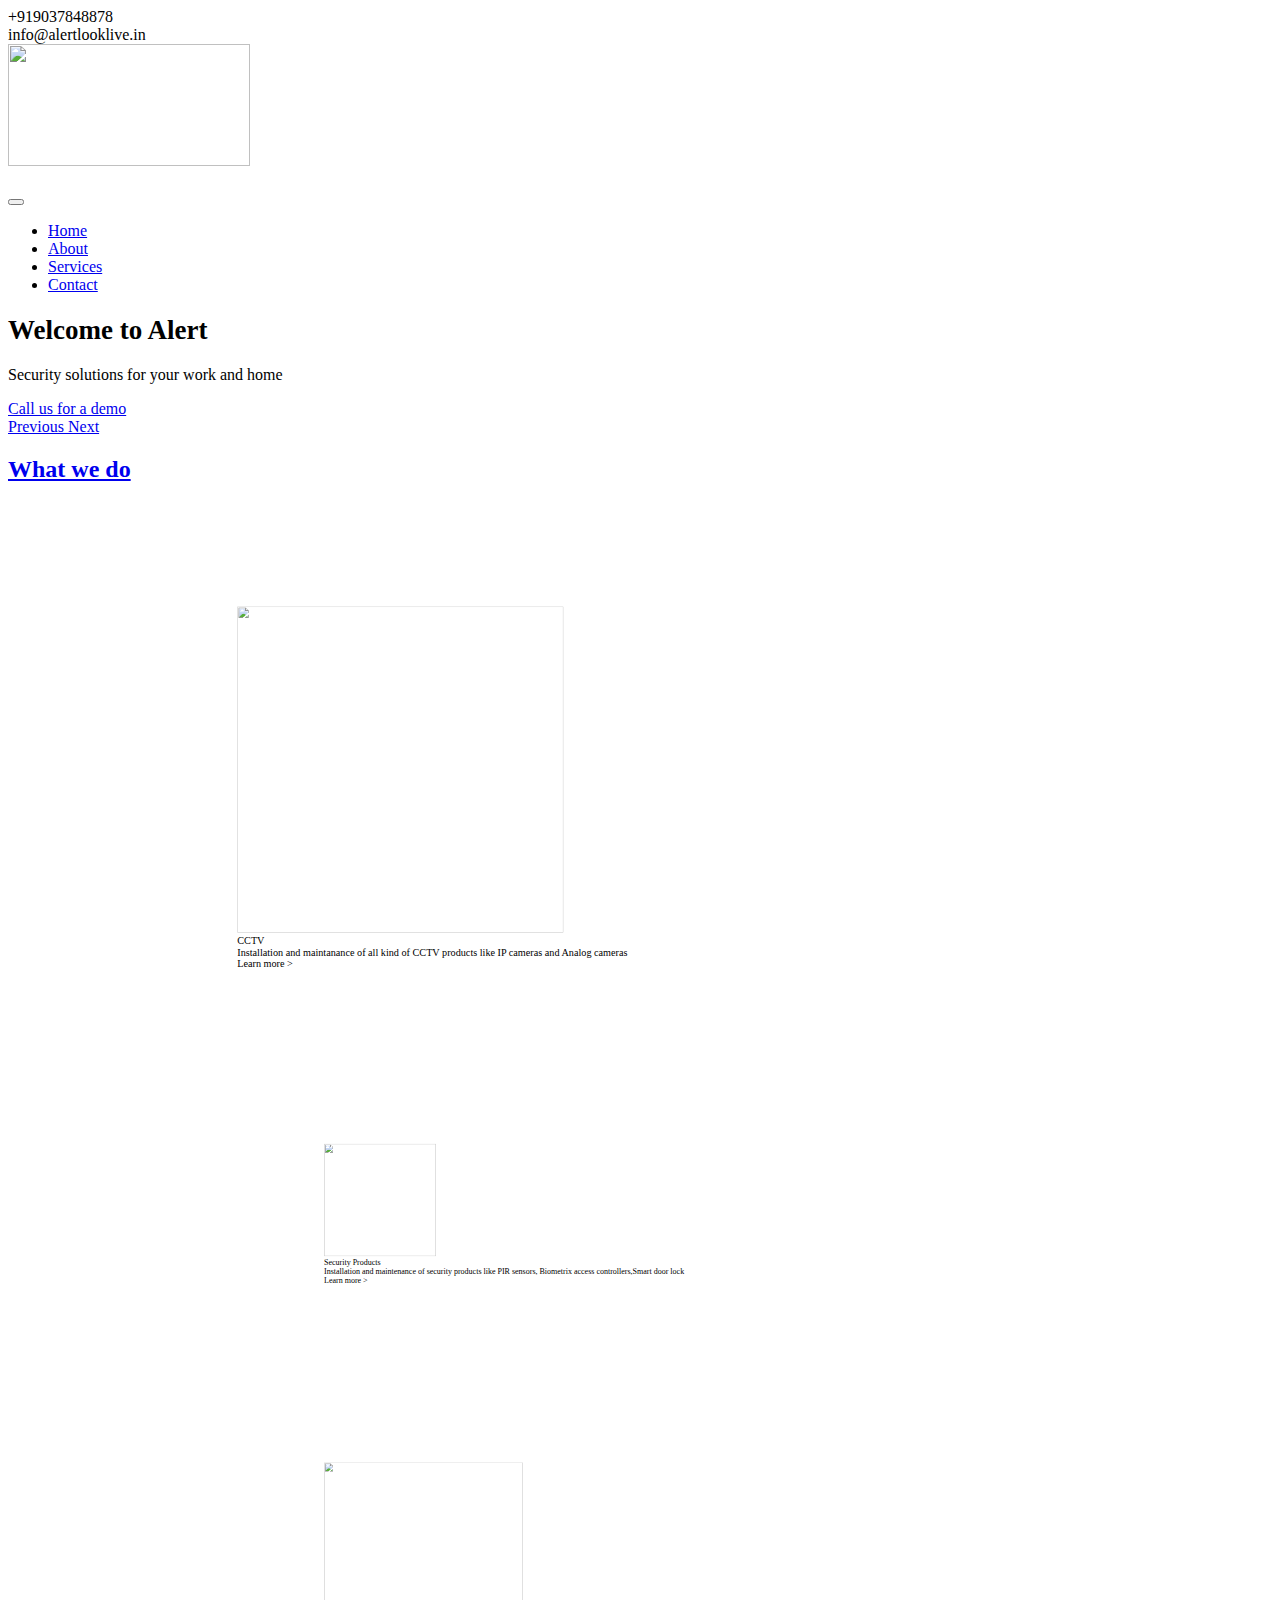
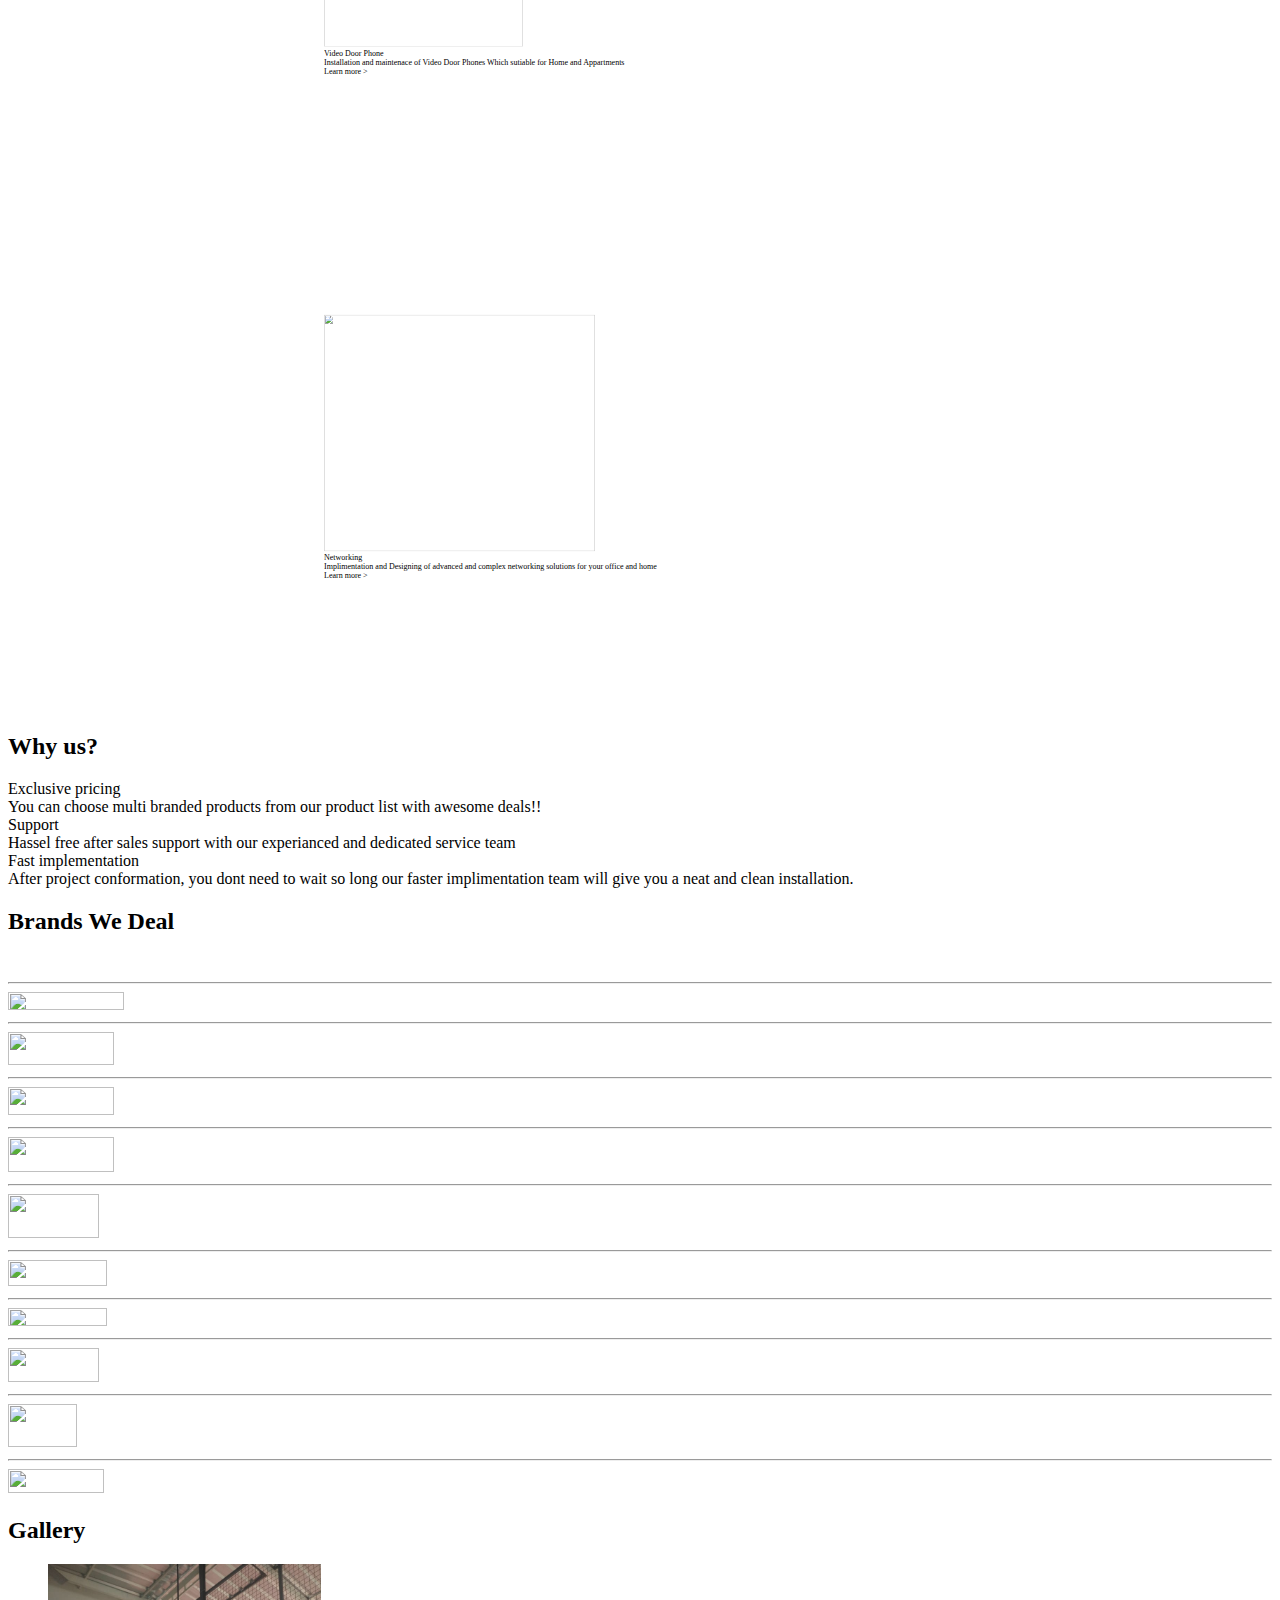
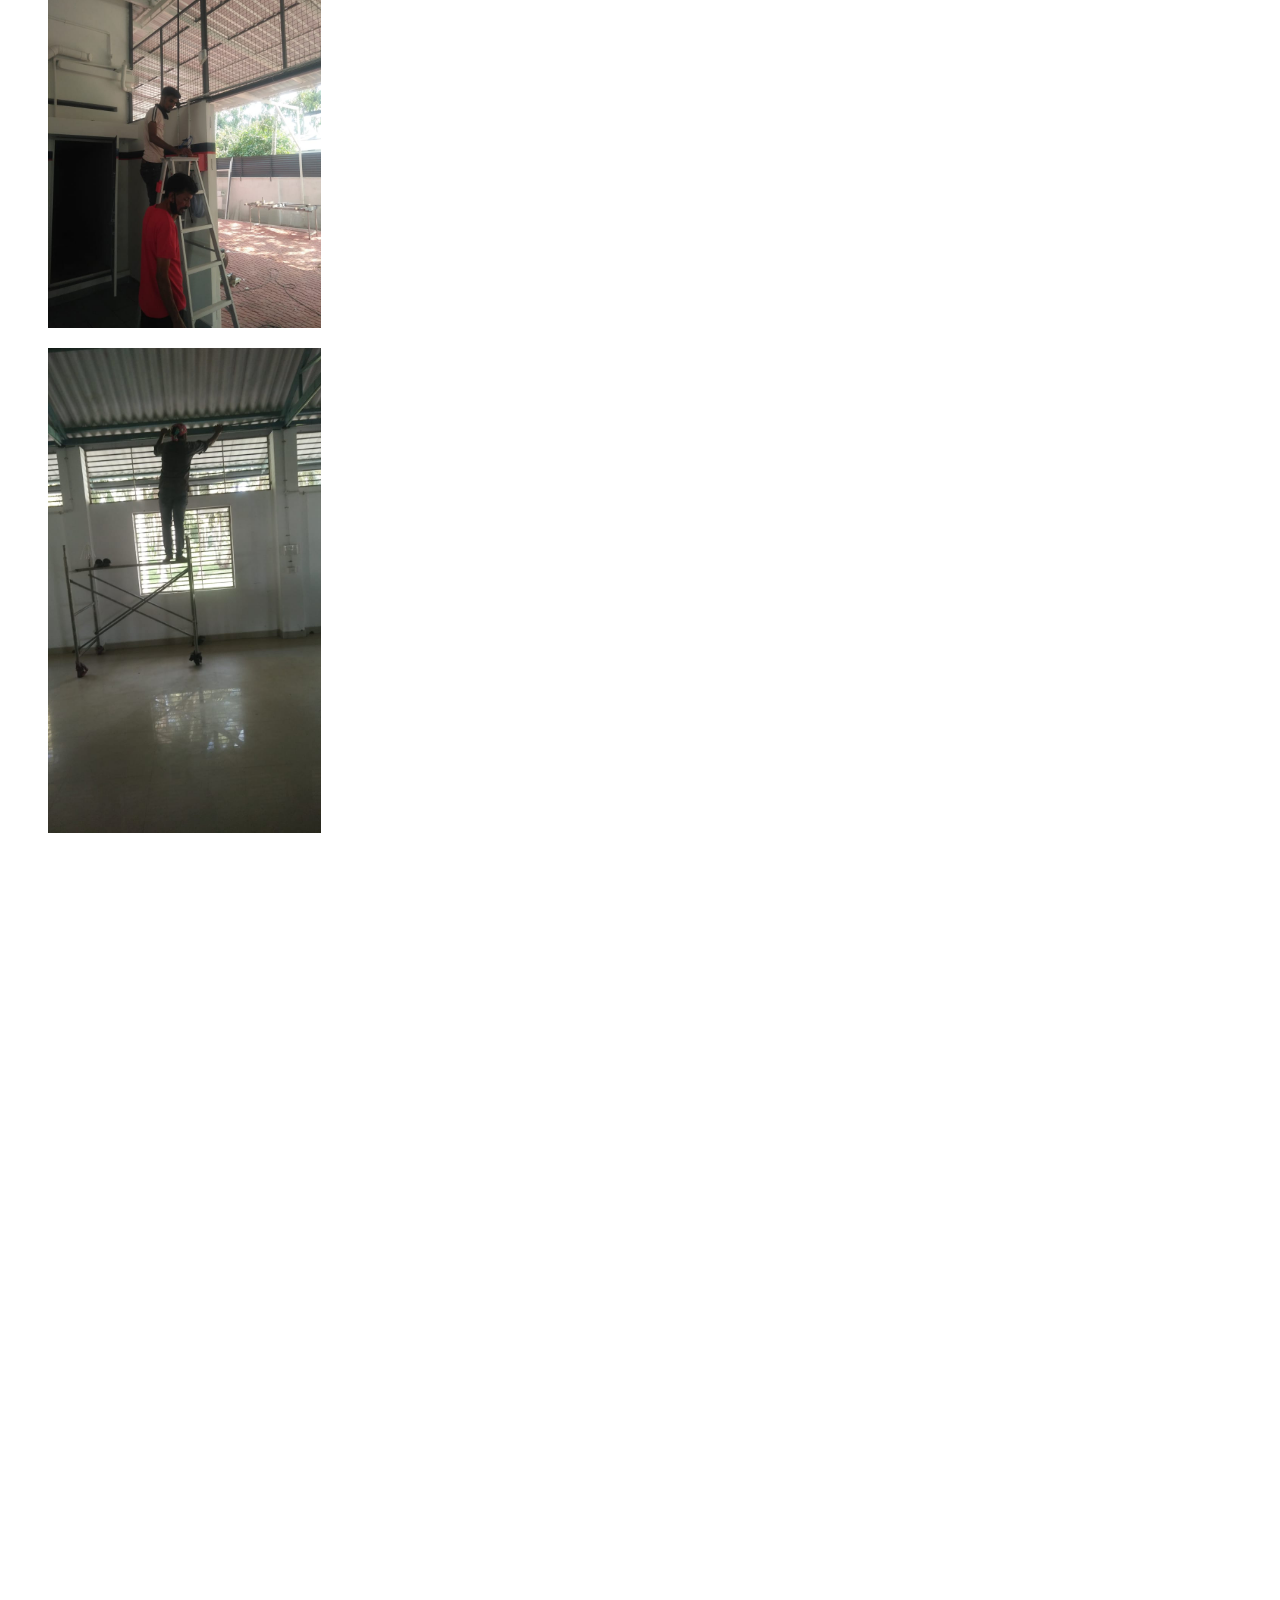
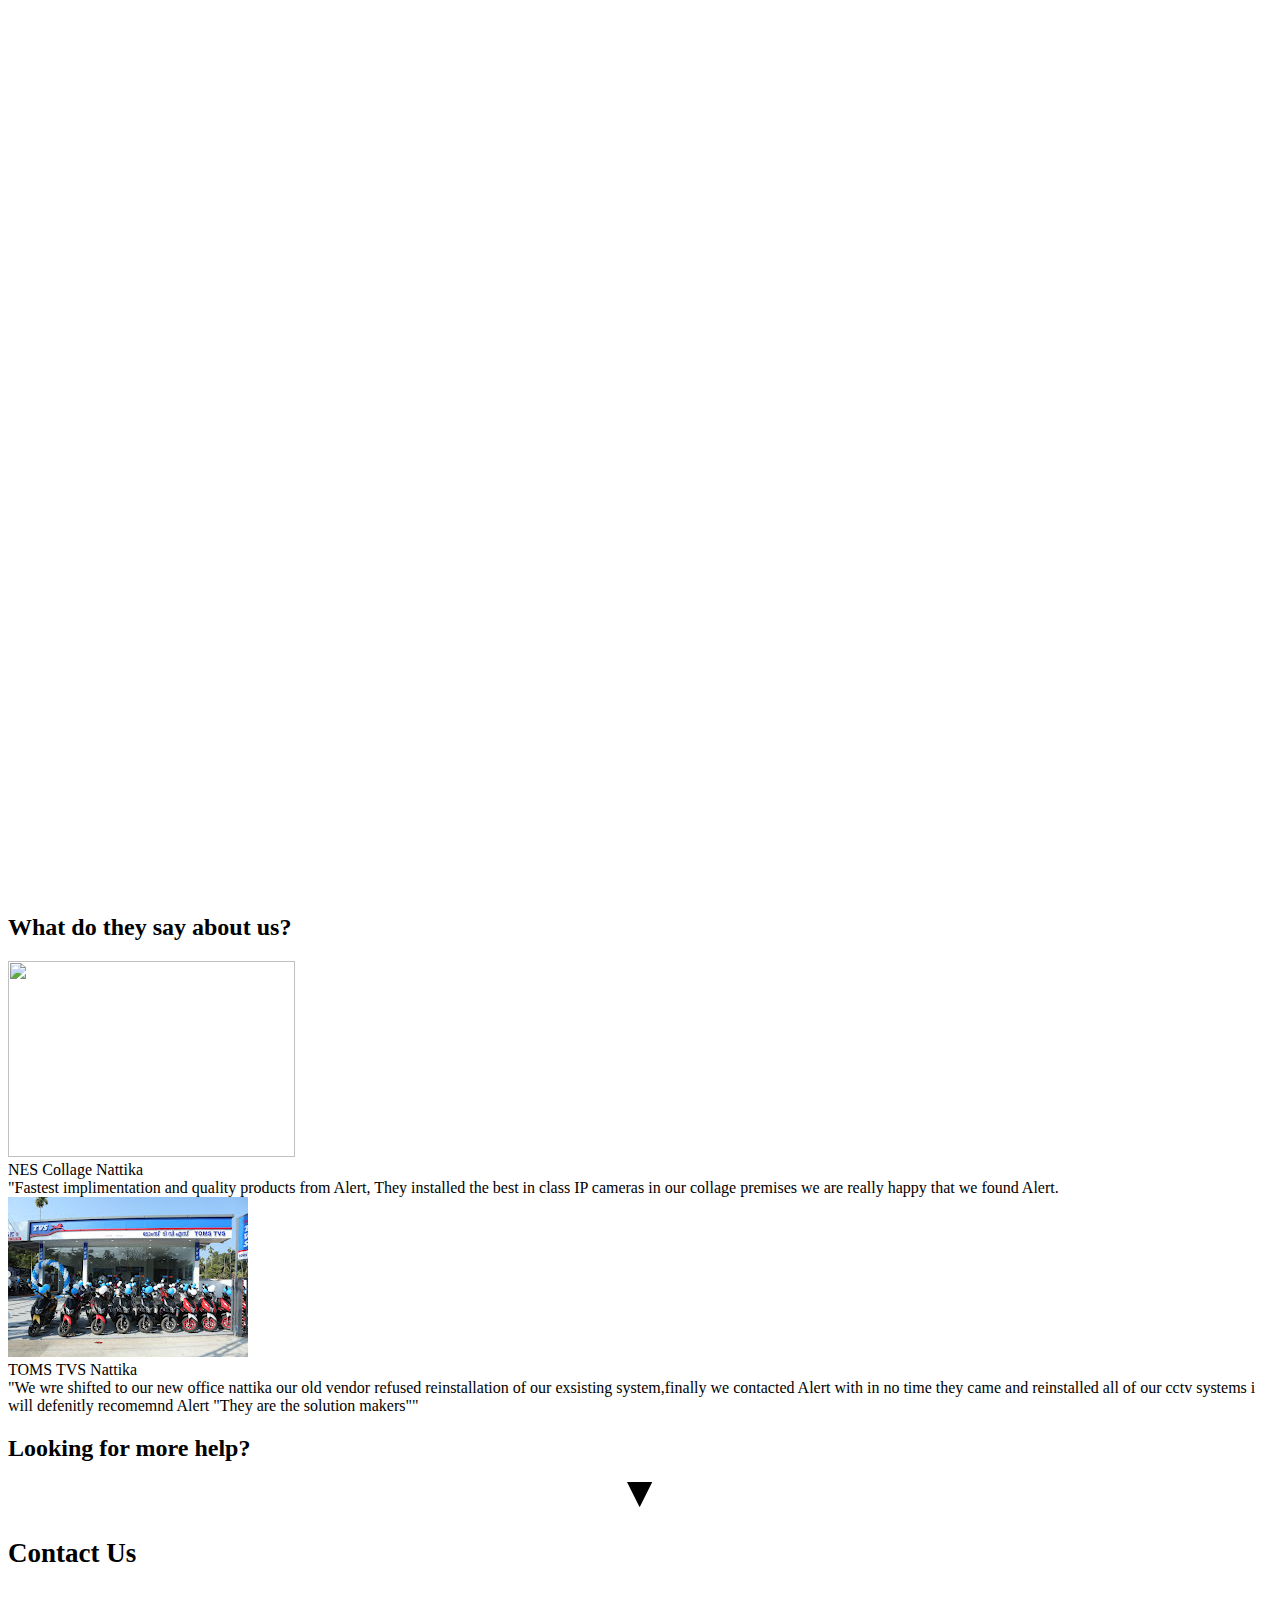
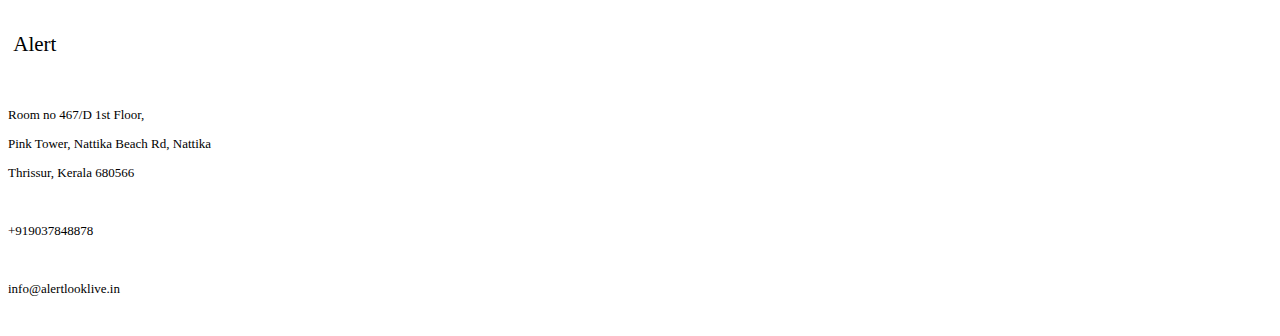
==== index.html @ c614e11f "Add files via upload" ====
<!doctype html>
<html>
<head>
<meta charset="utf-8">
<title>Alert looklive</title>
<meta name="generator" content="WYSIWYG Web Builder 18 - http://www.wysiwygwebbuilder.com">
<meta name="viewport" content="width=device-width, initial-scale=1.0">
<link href="css/font-awesome.min.css" rel="stylesheet">
<link href="css/delft.css" rel="stylesheet">
<link href="css/index.css" rel="stylesheet">
<script src="jquery-1.12.4.min.js"></script>
<script src="skrollr.min.js"></script>
<script src="popper.min.js"></script>
<script src="bootstrap.min.js"></script>
<script src="jquery-ui.min.js"></script>
<script src="wb.photocollage.min.js"></script>
<script src="wwb18.min.js"></script>
<script>   
   document.addEventListener('DOMContentLoaded', function(event)
   {
      var elementCarousel1 = document.querySelector('#Carousel1');
      elementCarousel1.addEventListener('slid.bs.carousel', function(e)
      {
         switch(e.to)
         {
            case 0:
               AnimateCss('wb_welcomeText5', 'transform-rotate-in', 300, 1000);
               AnimateCss('welcomeButton3', 'vanish-in', 2000, 1000);
               break;
         }
      });
      var Carousel1 = new bootstrap.Carousel('#Carousel1', {interval: 6000, pause: false});
      var ThemeableMenu1_dropdownToggle = document.querySelectorAll('#ThemeableMenu1 .dropdown-toggle');
      ThemeableMenu1_dropdownToggle.forEach(item => 
      {
         var dropdown = new bootstrap.Dropdown(item, {popperConfig:{placement:item.getAttribute('data-bs-placement')}});
      });
      var ThemeableMenu1_dropdown = document.querySelectorAll('#ThemeableMenu1 .dropdown');
      ThemeableMenu1_dropdown.forEach(item => 
      {
         item.addEventListener('shown.bs.dropdown', function(e)
         {
            e.currentTarget.classList.add('show');
         });
         item.addEventListener('hidden.bs.dropdown', function(e)
         {
            e.currentTarget.classList.remove('show');
         });
      });
   });
</script>
<script>   
   $(document).ready(function()
   {
      $('#reviewsImage1').addClass('visibility-hidden');
      $('#portfolio-image2').addClass('visibility-hidden');
      $("a[href*='#header']").click(function(event)
      {
         event.preventDefault();
         $('html, body').stop().animate({ scrollTop: $('#wb_header').offset().top }, 600, 'easeInSine');
      });
      $("a[href*='#todoCards']").click(function(event)
      {
         event.preventDefault();
         $('html, body').stop().animate({ scrollTop: $('#wb_todoCards').offset().top-88 }, 600, 'easeOutCirc');
      });
      $("a[href*='#planTripLayoutGrid']").click(function(event)
      {
         event.preventDefault();
         $('html, body').stop().animate({ scrollTop: $('#planTripLayoutGrid').offset().top }, 600, 'easeInSine');
      });
      $("a[href*='#galleryLayoutGrid']").click(function(event)
      {
         event.preventDefault();
         $('html, body').stop().animate({ scrollTop: $('#wb_galleryLayoutGrid').offset().top-88 }, 600, 'easeOutCirc');
      });
      function onScrollgalleryLayoutGrid()
      {
         var $obj = $("#wb_galleryLayoutGrid");
         if (!$obj.hasClass("in-viewport") && $obj.inViewPort(false))
         {
            $obj.addClass("in-viewport");
            AnimateCss('reviewsImage1', 'animate-fade-in-up', 0, 1000);
            AnimateCss('portfolio-image2', 'animate-fade-in-up', 500, 1000);
         }
      }
      onScrollgalleryLayoutGrid();
      $(window).scroll(function(event)
      {
         onScrollgalleryLayoutGrid();
      });
      $("a[href*='#contactForm']").click(function(event)
      {
         event.preventDefault();
         $('html, body').stop().animate({ scrollTop: $('#wb_contactForm').offset().top }, 600, 'easeInSine');
      });
      function skrollrInit()
      {
         skrollr.init({forceHeight: false, mobileCheck: function() { return false; }, smoothScrolling: false});
      }
      skrollrInit();
      $("#galleryCollage").photocollage({ effect: 'css', duration: 600, padding: 20, lazyload: true, matrix: '1,1,1,2,0,1,2,0,0,0,1,0,0,1,1,2,0,1,2,0,0,0,1,0,0' });
      $("a[href*='#LayoutGrid1']").click(function(event)
      {
         event.preventDefault();
         $('html, body').stop().animate({ scrollTop: $('#wb_LayoutGrid1').offset().top }, 600, 'easeInSine');
      });
   });
</script>
</head>
<body>
   <div id="wb_header">
      <div id="header">
         <div class="row">
            <div class="col-1">
               <div id="wb_FontAwesomeIcon1">
                  <a href="./admin.html"><div id="FontAwesomeIcon1"><i class="fa fa-phone"></i></div></a>
               </div>
               <label for="" id="Label1">+919037848878</label>
            </div>
            <div class="col-2">
               <div id="wb_FontAwesomeIcon2">
                  <a href="./admin.html"><div id="FontAwesomeIcon2"><i class="fa fa-envelope-o"></i></div></a>
               </div>
               <label for="" id="Label2">info@alertlooklive.in</label>
            </div>
            <div class="col-3">
            </div>
            <div class="col-4">
               <div id="wb_location-icon2">
                  <a href="./index.html"><div id="location-icon2"><i class="fa fa-twitter"></i></div></a>
               </div>
               <div id="wb_location-icon1">
                  <a href="./index.html"><div id="location-icon1"><i class="fa fa-facebook"></i></div></a>
               </div>
               <div id="wb_location-icon4">
                  <a href="./index.html"><div id="location-icon4"><i class="fa fa-instagram"></i></div></a>
               </div>
               <div id="wb_location-icon5">
                  <a href="./index.html"><div id="location-icon5"><i class="fa fa-youtube"></i></div></a>
               </div>
            </div>
         </div>
      </div>
   </div>
   <div id="wb_navigation">
      <div id="navigation">
         <div class="row">
            <div class="col-1">
               <div id="wb_Image1">
                  <img src="images/logo_alert_ed-removebg-preview.png" id="Image1" alt="" width="242" height="122">
               </div>
            </div>
            <div class="col-2">
            </div>
            <div class="col-3">
               <nav id="wb_ThemeableMenu1">
                  <div id="ThemeableMenu1" class="ThemeableMenu1" style="width:100%;height:auto !important;">
                     <div class="container">
                        <a id="ThemeableMenu1-logo" href="#"><img alt="" title="" src="images/logo32.jpg"></a>
                        <div class="navbar-header">
                           <button title="" type="button" class="navbar-toggle" data-bs-toggle="collapse" data-bs-target=".ThemeableMenu1-navbar-collapse">
                              <span class="icon-bar"></span>
                              <span class="icon-bar"></span>
                              <span class="icon-bar"></span>
                           </button>
                        </div>
                        <div class="ThemeableMenu1-navbar-collapse collapse">
                           <ul class="nav navbar-nav">
                              <li class="nav-item">
                                 <a href="#welcome" class="nav-link">Home</a>
                              </li>
                              <li class="nav-item">
                                 <a href="#planTripHeading" class="nav-link">About</a>
                              </li>
                              <li class="nav-item">
                                 <a href="#wb_LayoutGrid2" class="nav-link">Services</a>
                              </li>
                              <li class="nav-item">
                                 <a href="#wb_contact" class="nav-link">Contact</a>
                              </li>
                           </ul>
                        </div>
                     </div>
                  </div>
               </nav>
            </div>
         </div>
      </div>
   </div>
   <div id="wb_welcome">
      <div id="welcome">
         <div class="row">
            <div class="col-1">
               <div id="wb_Carousel1">
                  <div id="Carousel1" class="carousel slide" data-bs-ride="carousel">
                     <div class="carousel-inner">
                        <div class="carousel-item active">
                           <div class="carousel-item-inner">
                              <div id="wb_welcomeText5">
                                 <p style="font-size:21px;line-height:24.5px;"><span style="font-size:27px;line-height:30px;font-weight:bold;">Welcome to Alert</span></p>
                              </div>
                              <div id="wb_welcomeText6">
                                 <p>Security solutions for your work and home</p>
                              </div>
                              <a id="welcomeButton3" href="+919037848878">Call us for a demo</a>
                           </div>
                        </div>
                     </div>
                     <a class="carousel-item-start carousel-control" href="#Carousel1" role="button" data-bs-slide="prev">
                        <span class="carousel-control-prev-icon" aria-hidden="true"></span><span class="sr-only">Previous</span>
                     </a>
                     <a class="carousel-item-end carousel-control" href="#Carousel1" role="button" data-bs-slide="next">
                        <span class="carousel-control-next-icon" aria-hidden="true"></span><span class="sr-only">Next</span>
                     </a>
                  </div>
               </div>
            </div>
         </div>
      </div>
   </div>
   <div id="wb_LayoutGrid2">
      <div id="LayoutGrid2">
         <div class="row">
            <div class="col-1">
               <div id="wb_Heading1">
                  <h2 id="Heading1"><a href="#services">What we do</a></h2>
               </div>
            </div>
         </div>
      </div>
   </div>
   <div id="wb_todoCards">
      <div id="todoCards">
         <div class="row">
            <div class="col-1">
               <div class="col-1-padding">
                  <div id="wb_todoCard1" class="card" data--250-bottom="transform: scale(1.0,1.0);" data-333-bottom="transform: scale(0.5,0.5);">
                     <div id="todoCard1-card-body">
                        <div style="overflow:hidden"><img id="todoCard1-card-item0" src="images/security-camera icon.png" width="512" height="512" alt="" title=""></div>
                        <div id="todoCard1-card-item1">CCTV </div>
                        <div id="todoCard1-card-item2">Installation and maintanance of all kind of CCTV products like IP cameras and Analog cameras</div>
                        <div id="todoCard1-card-item3">Learn more ></div>
                     </div>
                  </div>
               </div>
            </div>
            <div class="col-2">
               <div class="col-2-padding">
                  <div id="wb_todoCard2" class="card" data--250-bottom="transform: scale(1.0,1.0);" data-333-bottom="transform: scale(0.5,0.5);">
                     <div id="todoCard2-card-body">
                        <img id="todoCard2-card-item0" src="images/lock and sheild red.png" width="224" height="225" alt="" title="">
                        <div id="todoCard2-card-item1">Security Products</div>
                        <div id="todoCard2-card-item2">Installation and maintenance of security products like PIR sensors, Biometrix access controllers,Smart door lock</div>
                        <div id="todoCard2-card-item3">Learn more ></div>
                     </div>
                  </div>
               </div>
            </div>
            <div class="col-3">
               <div class="col-3-padding">
                  <div id="wb_todoCard3" class="card" data--250-bottom="transform: scale(1.0,1.0);" data-333-bottom="transform: scale(0.5,0.5);">
                     <div id="todoCard3-card-body">
                        <img id="todoCard3-card-item0" src="images/door phone icon.jpg" width="398" height="368" alt="" title="">
                        <div id="todoCard3-card-item1">Video Door Phone</div>
                        <div id="todoCard3-card-item2">Installation and maintenace of Video Door Phones Which sutiable for Home and Appartments</div>
                        <div id="todoCard3-card-item3">Learn more ></div>
                     </div>
                  </div>
               </div>
            </div>
            <div class="col-4">
               <div class="col-4-padding">
                  <div id="wb_todoCard4" class="card" data--250-bottom="transform: scale(1.0,1.0);" data-333-bottom="transform: scale(0.5,0.5);">
                     <div id="todoCard4-card-body">
                        <img id="todoCard4-card-item0" src="images/networking.png" width="542" height="473" alt="" title="">
                        <div id="todoCard4-card-item1">Networking</div>
                        <div id="todoCard4-card-item2">Implimentation and Designing of advanced and complex networking solutions for your office and home</div>
                        <div id="todoCard4-card-item3">Learn more ></div>
                     </div>
                  </div>
               </div>
            </div>
         </div>
      </div>
   </div>
   <div id="wb_planTrip">
      <div id="planTrip">
         <div class="row">
            <div class="col-1">
               <div id="wb_planTripHeading">
                  <h2 id="planTripHeading">Why us?</h2>
               </div>
            </div>
         </div>
      </div>
   </div>
   <div id="wb_planTripLayoutGrid">
      <div id="planTripLayoutGrid">
         <div id="wb_planTripCard1" class="card">
            <div id="planTripCard1-card-body">
               <div id="planTripCard1-card-item0"><i class="fa fa-money"></i></div>
               <div id="planTripCard1-card-item1">Exclusive pricing</div>
               <div id="planTripCard1-card-item2">You can choose multi branded products from our product list with awesome deals!!</div>
            </div>
         </div>
         <div id="wb_planTripCard2" class="card">
            <div id="planTripCard2-card-body">
               <div id="planTripCard2-card-item0"><i class="fa fa-wrench"></i></div>
               <div id="planTripCard2-card-item1">Support</div>
               <div id="planTripCard2-card-item2">Hassel free after sales support with our experianced and dedicated service team   </div>
            </div>
         </div>
         <div id="wb_planTripCard3" class="card">
            <div id="planTripCard3-card-body">
               <div id="planTripCard3-card-item0"><i class="fa fa-handshake-o"></i></div>
               <div id="planTripCard3-card-item1">Fast implementation</div>
               <div id="planTripCard3-card-item2">After project conformation, you dont need to wait so long our faster  implimentation team will give you a neat and clean installation.</div>
            </div>
         </div>
      </div>
   </div>
   <div id="wb_clientsLayoutGrid">
      <div id="clientsLayoutGrid">
         <div class="row">
            <div class="col-1">
               <div class="col-1-padding">
                  <div id="wb_clientsHeading">
                     <h2 id="clientsHeading">Brands We Deal</h2>
                  </div>
                  <div id="wb_clientsImage1">
                     <img src="images/2560px-Hikvision_logo.svg.png" id="clientsImage1" alt="" width="116" height="16">
                  </div>
                  <hr id="clientsLine1">
                  <div id="wb_clientsImage2">
                     <img src="images/CP_PLUS.jpg" id="clientsImage2" alt="" width="116" height="18">
                  </div>
                  <hr id="clientsLine2">
                  <div id="wb_clientsImage3">
                     <img src="images/Dahua_Technology_logo.svg.png" id="clientsImage3" alt="" width="106" height="33">
                  </div>
                  <hr id="clientsLine3">
                  <div id="wb_clientsImage4">
                     <img src="images/Prama-Logo_cropped.png" id="clientsImage4" alt="" width="106" height="28">
                  </div>
                  <hr id="clientsLine4">
                  <div id="wb_clientsImage5">
                     <img src="images/Trueview-Logo-1-1024x336.png" id="clientsImage5" alt="" width="106" height="35">
                  </div>
                  <hr id="Line1">
                  <div id="wb_Image2">
                     <img src="images/Godrej_Logo.svg.png" id="Image2" alt="" width="91" height="44">
                  </div>
                  <hr id="Line2">
                  <div id="wb_Image3">
                     <img src="images/hifocus_logo.png" id="Image3" alt="" width="99" height="26">
                  </div>
                  <hr id="Line3">
                  <div id="wb_Image4">
                     <img src="images/2560px-Honeywell_logo.svg.png" id="Image4" alt="" width="99" height="18">
                  </div>
                  <hr id="Line4">
                  <div id="wb_Image5">
                     <img src="images/SONOFF-logo.png" id="Image5" alt="" width="91" height="34">
                  </div>
                  <hr id="Line5">
                  <div id="wb_Image6">
                     <img src="images/essl logo.jpg" id="Image6" alt="" width="69" height="43">
                  </div>
                  <hr id="Line6">
                  <div id="wb_Image7">
                     <img src="images/2560px-Logo_Legrand_SA.svg.png" id="Image7" alt="" width="96" height="24">
                  </div>
               </div>
            </div>
         </div>
      </div>
   </div>
   <div id="wb_gallery">
      <div id="gallery">
         <div class="row">
            <div class="col-1">
               <div id="wb_galleryHeading">
                  <h2 id="galleryHeading">Gallery</h2>
               </div>
            </div>
         </div>
      </div>
   </div>
   <div id="wb_galleryLayoutGrid">
      <div id="galleryLayoutGrid">
         <div class="row">
            <div class="col-1">
               <div class="col-1-padding">
                  <div id="wb_galleryCollage">
                     <div id="galleryCollage">
                        <div class="thumbnails">
                           <figure class="thumbnail">
                              <a href="WhatsApp Image 2023-04-01 at 1.25.00 PM (1).jpeg"><img alt="" src="WhatsApp Image 2023-04-01 at 1.25.00 PM (1).jpeg" loading="lazy" class="image" title="WhatsApp Image 2023-04-01 at 1.25.00 PM (1)" width="273" height="364"></a>
                           </figure>
                           <figure class="thumbnail">
                              <a href="WhatsApp Image 2023-04-01 at 1.25.00 PM.jpeg"><img alt="" src="WhatsApp Image 2023-04-01 at 1.25.00 PM.jpeg" loading="lazy" class="image" title="WhatsApp Image 2023-04-01 at 1.25.00 PM" width="273" height="485"></a>
                           </figure>
                           <figure class="thumbnail">
                              <a href="WhatsApp Image 2023-04-01 at 1.25.01 PM (1).jpeg"><img alt="" src="WhatsApp Image 2023-04-01 at 1.25.01 PM (1).jpeg" loading="lazy" class="image" title="WhatsApp Image 2023-04-01 at 1.25.01 PM (1)" width="273" height="364"></a>
                           </figure>
                           <figure class="thumbnail">
                              <a href="WhatsApp Image 2023-04-01 at 1.25.01 PM.jpeg"><img alt="" src="WhatsApp Image 2023-04-01 at 1.25.01 PM.jpeg" loading="lazy" class="image" title="WhatsApp Image 2023-04-01 at 1.25.01 PM" width="273" height="364"></a>
                           </figure>
                           <figure class="thumbnail">
                              <a href="WhatsApp Image 2023-04-01 at 1.25.02 PM (1).jpeg"><img alt="" src="WhatsApp Image 2023-04-01 at 1.25.02 PM (1).jpeg" loading="lazy" class="image" title="WhatsApp Image 2023-04-01 at 1.25.02 PM (1)" width="273" height="485"></a>
                           </figure>
                           <figure class="thumbnail">
                              <a href="WhatsApp Image 2023-04-01 at 1.25.02 PM.jpeg"><img alt="" src="WhatsApp Image 2023-04-01 at 1.25.02 PM.jpeg" loading="lazy" class="image" title="WhatsApp Image 2023-04-01 at 1.25.02 PM" width="273" height="364"></a>
                           </figure>
                        </div>
                     </div>
                  </div>
               </div>
            </div>
         </div>
      </div>
   </div>
   <div id="wb_reviews">
      <div id="reviews">
         <div class="row">
            <div class="col-1">
               <div id="wb_reviewsHeading">
                  <h2 id="reviewsHeading">What do they say about us?</h2>
               </div>
            </div>
         </div>
      </div>
   </div>
   <div id="wb_reviewsContainer">
      <div id="reviewsContainer">
         <div id="wb_reviewsCard1" class="card">
            <div id="reviewsCard1-card-body">
               <img id="reviewsCard1-card-item0" src="images/15084862361022978218N E S College Thriprayar logo.jpg" width="287" height="196" alt="" title="">
               <div id="reviewsCard1-card-item1">NES Collage Nattika</div>
               <div id="reviewsCard1-card-item2"><i class="fa fa-star"></i></div>
               <div id="reviewsCard1-card-item3"><i class="fa fa-star"></i></div>
               <div id="reviewsCard1-card-item4"><i class="fa fa-star"></i></div>
               <div id="reviewsCard1-card-item5"><i class="fa fa-star"></i></div>
               <div id="reviewsCard1-card-item6"><i class="fa fa-star"></i></div>
               <div id="reviewsCard1-card-item7">"Fastest implimentation and quality products from Alert, They installed the best in class IP cameras in our collage premises we are really happy that we found Alert. </div>
            </div>
         </div>
         <div id="wb_reviewsCard2" class="card">
            <div id="reviewsCard2-card-body">
               <img id="reviewsCard2-card-item0" src="toms tvs.jpeg" width="240" height="160" alt="" title="">
               <div id="reviewsCard2-card-item1">TOMS TVS Nattika</div>
               <div id="reviewsCard2-card-item2"><i class="fa fa-star"></i></div>
               <div id="reviewsCard2-card-item3"><i class="fa fa-star"></i></div>
               <div id="reviewsCard2-card-item4"><i class="fa fa-star"></i></div>
               <div id="reviewsCard2-card-item5"><i class="fa fa-star"></i></div>
               <div id="reviewsCard2-card-item6"><i class="fa fa-star"></i></div>
               <div id="reviewsCard2-card-item7">"We wre shifted to our new office nattika our old vendor refused reinstallation of our exsisting system,finally we contacted Alert with in no time they came and reinstalled all of our cctv systems i will defenitly recomemnd Alert "They are the solution makers""</div>
            </div>
         </div>
      </div>
   </div>
   <div id="wb_contact">
      <div id="contact">
         <div class="row">
            <div class="col-1">
               <div id="wb_contactHeading">
                  <h2 id="contactHeading">Looking for more help?</h2>
               </div>
            </div>
         </div>
      </div>
   </div>
   <div id="wb_contactForm">
      <div id="contactForm-divider-top">
         <svg xmlns="http://www.w3.org/2000/svg" viewBox="0 0 1000 20" preserveAspectRatio="none">
            <path class="divider-fill" d="M500,20 L490,0 h20 L500,20 Z"/>
         </svg></div>
      <div id="contactForm">
         <div class="row">
            <div class="col-1">
               <div class="col-1-padding">
               </div>
            </div>
            <div class="col-2">
               <div class="col-2-padding">
                  <div id="wb_contactText3">
                     <p style="font-size:27px;line-height:30px;"><span style="font-weight:bold;">Contact Us</span></p>
                     <p style="font-size:13px;line-height:16px;">&nbsp;</p>
                     <p style="font-size:21px;line-height:24.5px;">&nbsp;Alert</p>
                     <p style="font-size:13px;line-height:16px;">&nbsp;</p>
                     <p style="font-size:13px;line-height:16px;">Room no 467/D 1st Floor,</p>
                     <p style="font-size:13px;line-height:16px;">Pink Tower, Nattika Beach Rd, Nattika</p>
                     <p style="font-size:13px;line-height:16px;">Thrissur, Kerala 680566</p>
                     <p style="font-size:13px;line-height:16px;">&nbsp;</p>
                     <p style="font-size:13px;line-height:16px;">+919037848878</p>
                     <p style="font-size:13px;line-height:16px;">&nbsp;</p>
                     <p style="font-size:13px;line-height:16px;">info@alertlooklive.in</p>
                  </div>
               </div>
            </div>
         </div>
      </div>
   </div>
   <div id="StickyLayer" data-250-start="opacity:1;" data-start="opacity:0;">
      <div id="wb_up-arrow">
         <a href="#welcome"><div id="up-arrow"><i class="fa fa-angle-up"></i></div></a></div>
   </div>
   <div id="wb_LayoutGrid1">
      <div id="LayoutGrid1">
         <div class="row">
            <div class="col-1">
               <div id="wb_Text6">
                  <span style="color:#FFFFFF;">Copyright © alertlooklive.com</span>
               </div>
            </div>
         </div>
      </div>
   </div>
</body>
</html>
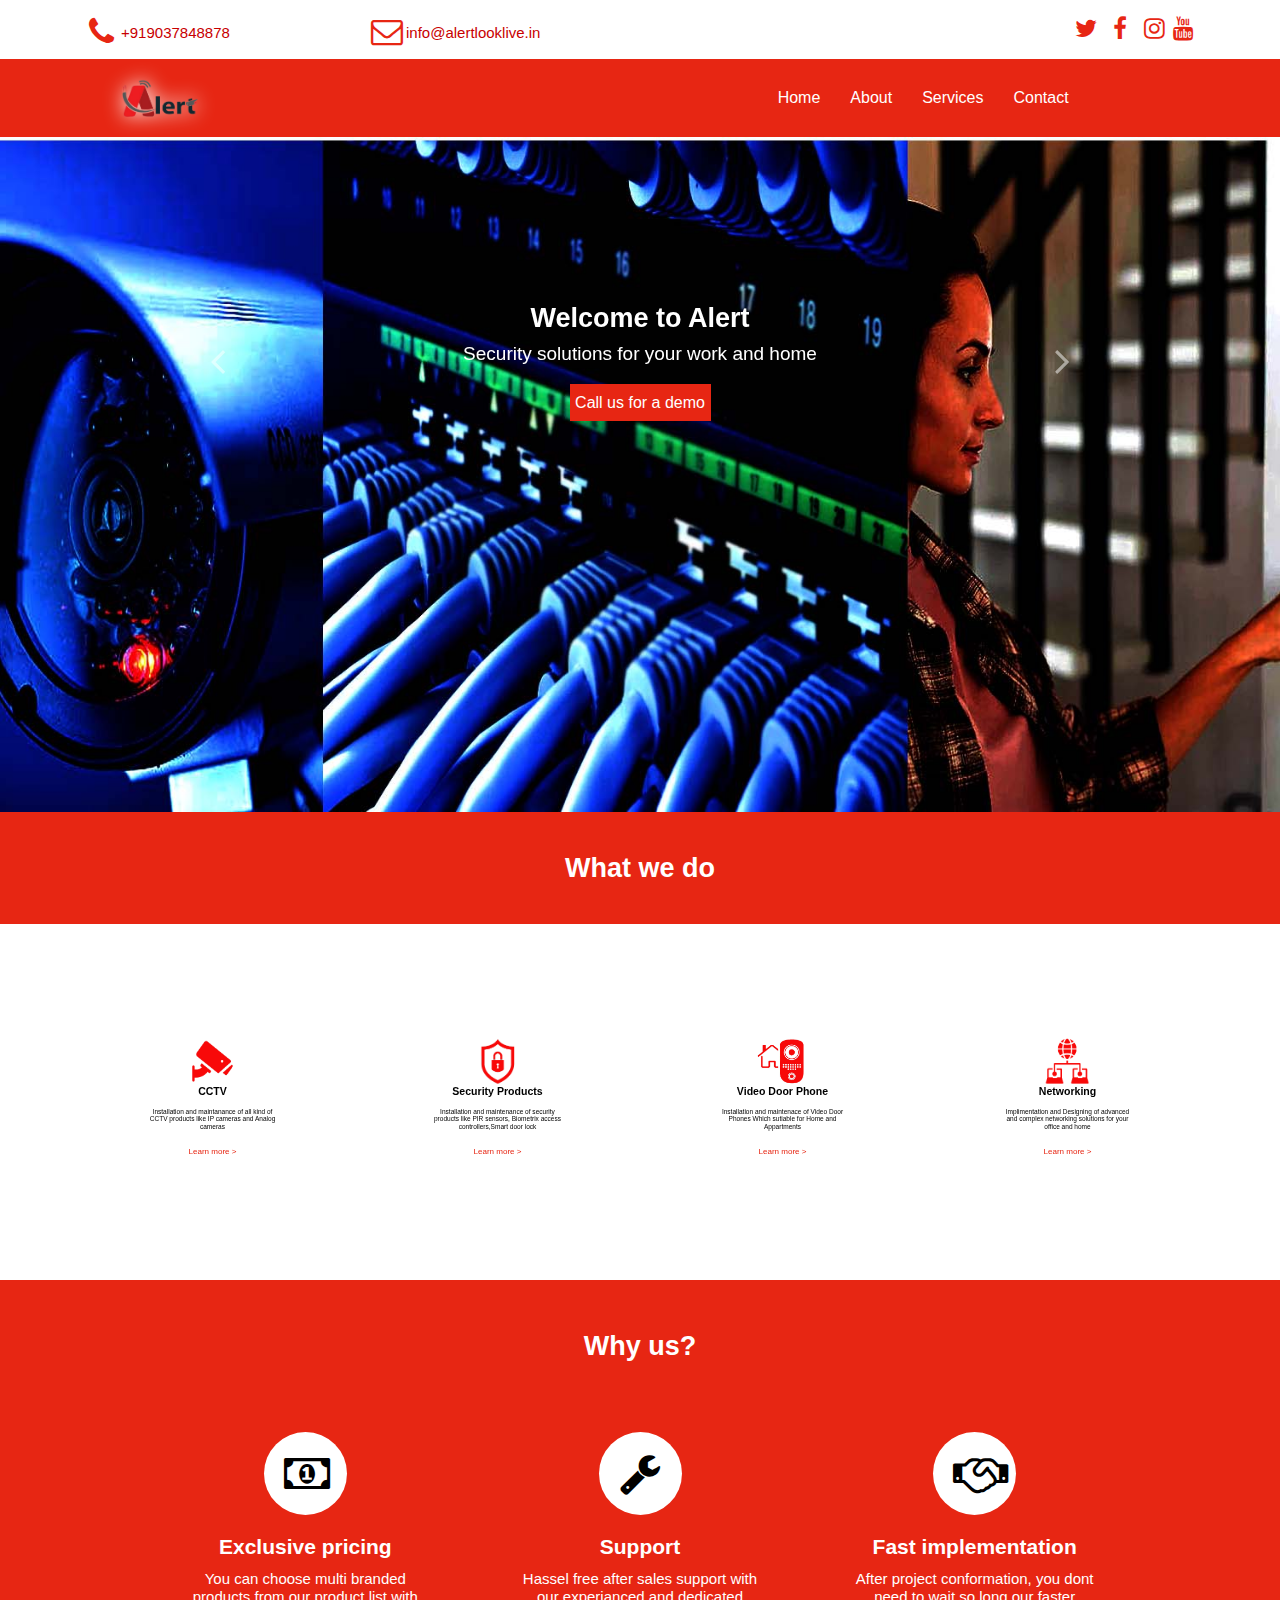
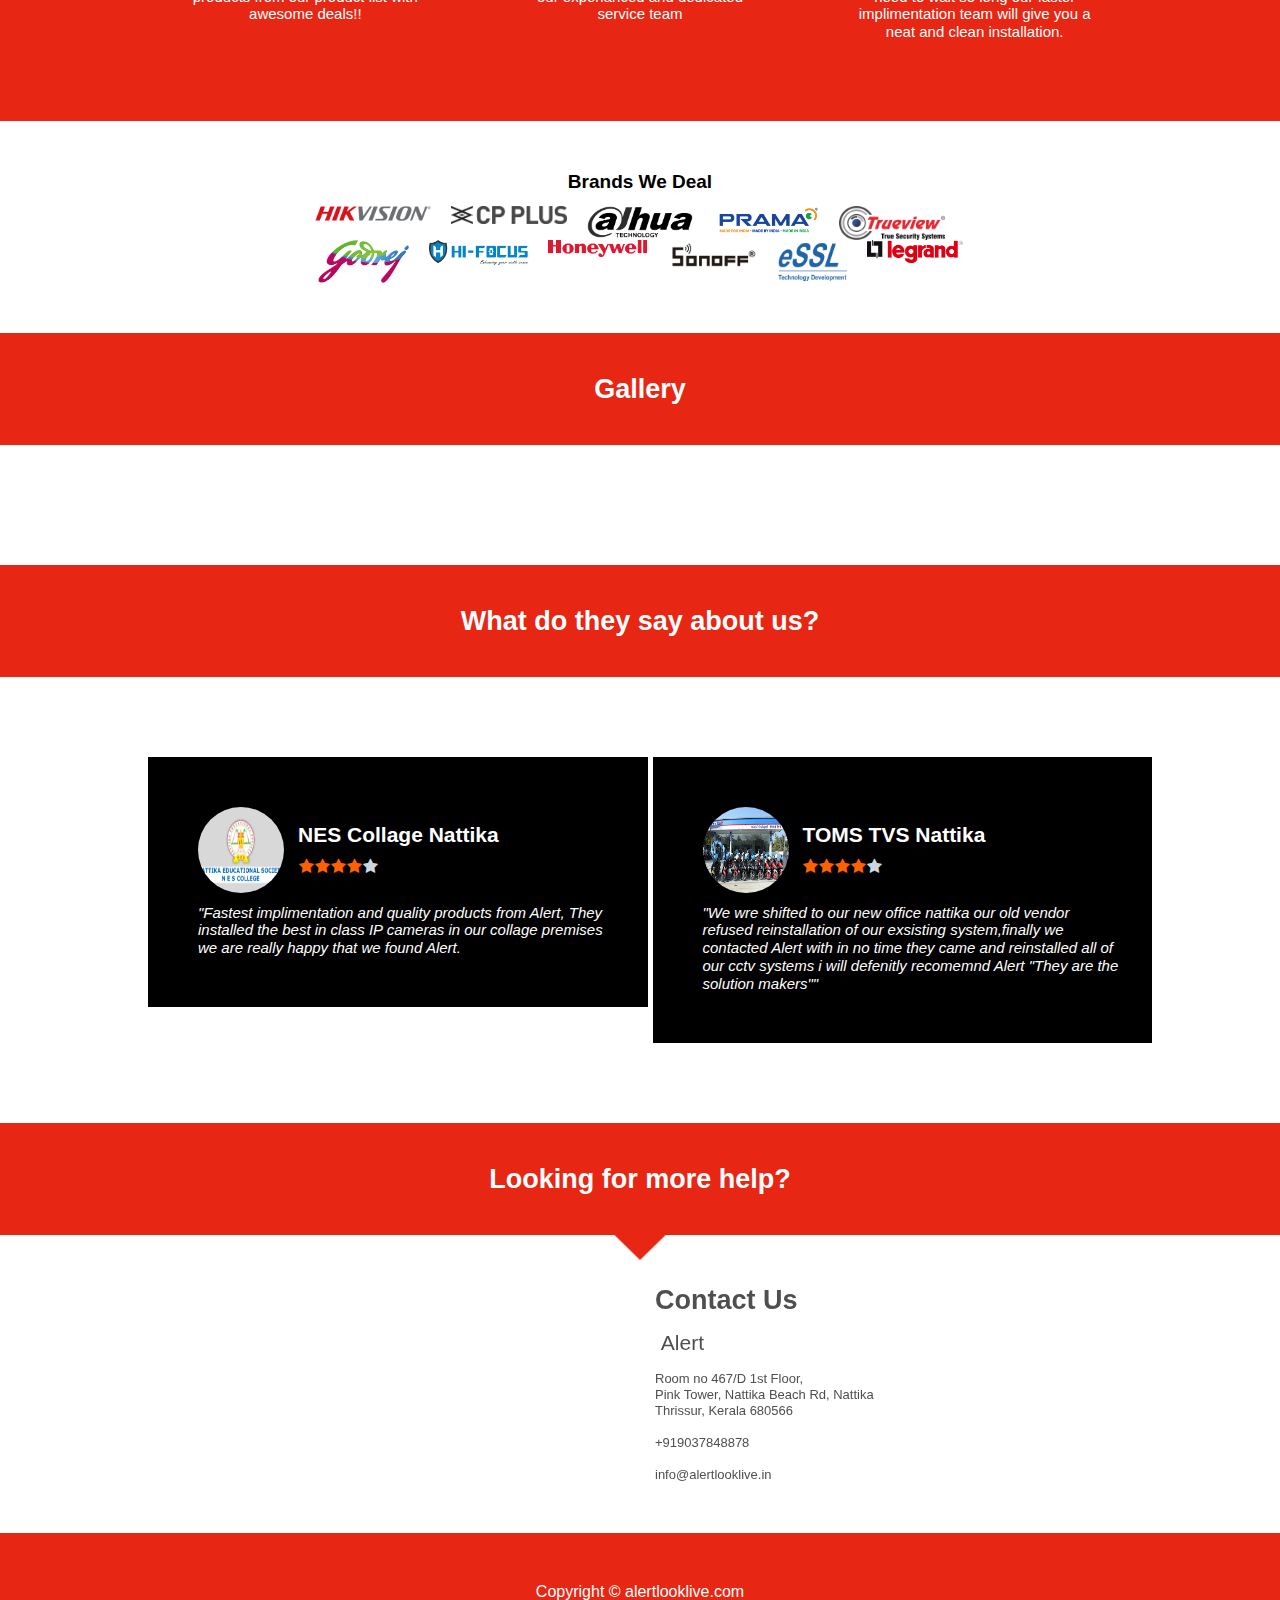
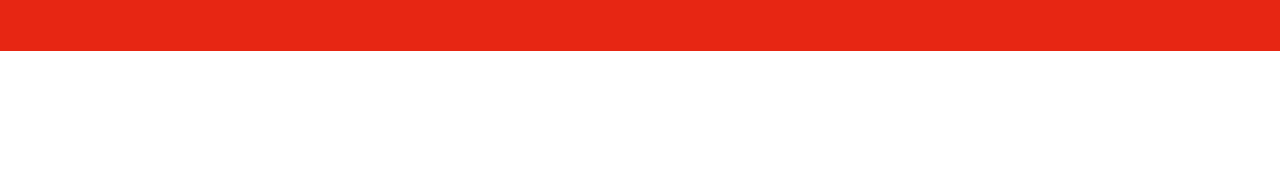
==== commit 61fd8931: "test" ====
--- a/index.html
+++ b/index.html
@@ -1,21 +1,22 @@
-<!doctype html>
+<!DOCTYPE HTML PUBLIC "-//W3C//DTD HTML 4.01 Transitional//EN" "https://www.w3.org/TR/html4/loose.dtd">
 <html>
 <head>
-<meta charset="utf-8">
+<meta http-equiv="Content-Type" content="text/html; charset=UTF-8">
 <title>Alert looklive</title>
 <meta name="generator" content="WYSIWYG Web Builder 18 - http://www.wysiwygwebbuilder.com">
 <meta name="viewport" content="width=device-width, initial-scale=1.0">
-<link href="css/font-awesome.min.css" rel="stylesheet">
-<link href="css/delft.css" rel="stylesheet">
-<link href="css/index.css" rel="stylesheet">
-<script src="jquery-1.12.4.min.js"></script>
-<script src="skrollr.min.js"></script>
-<script src="popper.min.js"></script>
-<script src="bootstrap.min.js"></script>
-<script src="jquery-ui.min.js"></script>
-<script src="wb.photocollage.min.js"></script>
-<script src="wwb18.min.js"></script>
-<script>   
+<link href="alertlooklive.in" hreflang="en-us" rel="alternate">
+<link href="css/font-awesome.min.css" rel="stylesheet" type="text/css">
+<link href="css/delft.css" rel="stylesheet" type="text/css">
+<link href="css/index.css" rel="stylesheet" type="text/css">
+<script type="text/javascript" src="jquery-1.12.4.min.js"></script>
+<script type="text/javascript" src="skrollr.min.js"></script>
+<script type="text/javascript" src="popper.min.js"></script>
+<script type="text/javascript" src="bootstrap.min.js"></script>
+<script type="text/javascript" src="jquery-ui.min.js"></script>
+<script type="text/javascript" src="wb.photocollage.min.js"></script>
+<script type="text/javascript" src="wwb18.min.js"></script>
+<script type="text/javascript">   
    document.addEventListener('DOMContentLoaded', function(event)
    {
       var elementCarousel1 = document.querySelector('#Carousel1');
@@ -49,7 +50,7 @@
       });
    });
 </script>
-<script>   
+<script type="text/javascript">   
    $(document).ready(function()
    {
       $('#reviewsImage1').addClass('visibility-hidden');
@@ -114,13 +115,13 @@
          <div class="row">
             <div class="col-1">
                <div id="wb_FontAwesomeIcon1">
-                  <a href="./admin.html"><div id="FontAwesomeIcon1"><i class="fa fa-phone"></i></div></a>
+                  <a href="#"><div id="FontAwesomeIcon1"><i class="fa fa-phone"></i></div></a>
                </div>
                <label for="" id="Label1">+919037848878</label>
             </div>
             <div class="col-2">
                <div id="wb_FontAwesomeIcon2">
-                  <a href="./admin.html"><div id="FontAwesomeIcon2"><i class="fa fa-envelope-o"></i></div></a>
+                  <a href="#"><div id="FontAwesomeIcon2"><i class="fa fa-envelope-o"></i></div></a>
                </div>
                <label for="" id="Label2">info@alertlooklive.in</label>
             </div>
--- a/css/delft.css
+++ b/css/delft.css
@@ -0,0 +1,113 @@
+@keyframes animate-fade-in-up
+{
+   0% { transform: translate(0px,100px) rotate(0deg) ; opacity: 0;  }
+   100% { transform: translate(0px,0px) rotate(0deg) ; opacity: 1;  }
+}
+@keyframes transform-roll-in
+{
+   0% { transform: translate(-100%,0px) rotate(-120deg) ; opacity: 0;  }
+   100% { transform: translate(0px,0px) rotate(0deg) ; opacity: 1;  }
+}
+@keyframes transform-rotate-in
+{
+   0% { transform-origin: center center; transform: rotate(-200deg) ; opacity: 0;  }
+   100% { transform-origin: center center; transform: rotate(0deg) ; opacity: 1;  }
+}
+@keyframes vanish-in
+{
+   0% { transform: rotate(0deg) scale(2,2) ; opacity: 0; transform-origin: 50% 50%;  }
+   100% { transform: rotate(0deg) scale(1,1) ; opacity: 1; transform-origin: 50% 50%;  }
+}
+h1, .h1
+{
+   font-family: Arial;
+   font-weight: bold;
+   font-size: 32px;
+   text-decoration: none;
+   color: #000000;
+   --color: #000000;
+   background-color: transparent;
+   margin: 0 0 0 0;
+   padding: 0 0 0 0;
+   display: inline;
+}
+h2, .h2
+{
+   font-family: Arial;
+   font-weight: bold;
+   font-size: 27px;
+   text-decoration: none;
+   color: #000000;
+   --color: #000000;
+   background-color: transparent;
+   margin: 0 0 0 0;
+   padding: 0 0 0 0;
+   display: inline;
+}
+h3, .h3
+{
+   font-family: Arial;
+   font-weight: bold;
+   font-size: 24px;
+   text-decoration: none;
+   color: #000000;
+   --color: #000000;
+   background-color: transparent;
+   margin: 0 0 0 0;
+   padding: 0 0 0 0;
+   display: inline;
+}
+h4, .h4
+{
+   font-family: Arial;
+   font-weight: bold;
+   font-size: 21px;
+   font-style: italic;
+   text-decoration: none;
+   color: #000000;
+   --color: #000000;
+   background-color: transparent;
+   margin: 0 0 0 0;
+   padding: 0 0 0 0;
+   display: inline;
+}
+h5, .h5
+{
+   font-family: Arial;
+   font-weight: bold;
+   font-size: 19px;
+   text-decoration: none;
+   color: #000000;
+   --color: #000000;
+   background-color: transparent;
+   margin: 0 0 0 0;
+   padding: 0 0 0 0;
+   display: inline;
+}
+h6, .h6
+{
+   font-family: Arial;
+   font-weight: bold;
+   font-size: 16px;
+   text-decoration: none;
+   color: #000000;
+   --color: #000000;
+   background-color: transparent;
+   margin: 0 0 0 0;
+   padding: 0 0 0 0;
+   display: inline;
+}
+.caption
+{
+   text-align: center;
+   text-decoration: none;
+   background-color: transparent;
+   padding: 20px 20px 20px 20px;
+   position: absolute;
+   bottom: 40px;
+   left: 15%;
+   right: 15%;
+}
+@media only screen and (max-width: 969px)
+{
+}
--- a/css/index.css
+++ b/css/index.css
@@ -0,0 +1,6179 @@
+body
+{
+   background-color: #FFFFFF;
+   color: #000000;
+   font-family: Arial;
+   font-weight: normal;
+   font-size: 13px;
+   line-height: 1.1875;
+   margin: 0;
+   padding: 0;
+}
+.visibility-hidden
+{
+   visibility: hidden;
+}
+#wb_header
+{
+   clear: both;
+   position: relative;
+   table-layout: fixed;
+   display: table;
+   text-align: center;
+   width: 100%;
+   background-color: #FFFFFF;
+   background-image: none;
+   border: 0px solid #CCCCCC;
+   border-radius: 0px;
+   box-sizing: border-box;
+   margin: 0;
+}
+#header
+{
+   box-sizing: border-box;
+   padding: 16px 15px 10px 15px;
+   margin-right: auto;
+   margin-left: auto;
+   max-width: 1140px;
+}
+#header > .row
+{
+   margin-right: -15px;
+   margin-left: -15px;
+}
+#header > .row > .col-1, #header > .row > .col-2, #header > .row > .col-3, #header > .row > .col-4
+{
+   box-sizing: border-box;
+   font-size: 0;
+   min-height: 1px;
+   padding-right: 15px;
+   padding-left: 15px;
+   position: relative;
+}
+#header > .row > .col-1, #header > .row > .col-2, #header > .row > .col-3, #header > .row > .col-4
+{
+   float: left;
+}
+#header > .row > .col-1
+{
+   background-color: transparent;
+   background-image: none;
+   border: 0px solid #FFFFFF;
+   border-radius: 0px;
+   width: 25%;
+   text-align: left;
+}
+#header > .row > .col-2
+{
+   background-color: transparent;
+   background-image: none;
+   border: 0px solid #FFFFFF;
+   border-radius: 0px;
+   width: 25%;
+   text-align: left;
+}
+#header > .row > .col-3
+{
+   background-color: transparent;
+   background-image: none;
+   border: 0px solid #FFFFFF;
+   border-radius: 0px;
+   width: 25%;
+   text-align: left;
+}
+#header > .row > .col-4
+{
+   background-color: transparent;
+   background-image: none;
+   border: 0px solid #FFFFFF;
+   border-radius: 0px;
+   width: 25%;
+   text-align: right;
+}
+#header:before,
+#header:after,
+#header .row:before,
+#header .row:after
+{
+   display: table;
+   content: " ";
+}
+#header:after,
+#header .row:after
+{
+   clear: both;
+}
+@media (max-width: 480px)
+{
+#header > .row > .col-1, #header > .row > .col-2, #header > .row > .col-3, #header > .row > .col-4
+{
+   float: none;
+   width: 100%;
+}
+}
+#wb_navigation
+{
+   clear: both;
+   position: relative;
+   table-layout: fixed;
+   display: table;
+   text-align: center;
+   width: 100%;
+   background-color: #E72613;
+   background-image: none;
+   border: 0px solid #CCCCCC;
+   border-radius: 0px;
+   box-sizing: border-box;
+   margin: 0;
+}
+#navigation
+{
+   box-sizing: border-box;
+   padding: 20px 15px 20px 15px;
+   margin-right: auto;
+   margin-left: auto;
+}
+#navigation > .row
+{
+   margin-right: -15px;
+   margin-left: -15px;
+}
+#navigation > .row > .col-1, #navigation > .row > .col-2, #navigation > .row > .col-3
+{
+   box-sizing: border-box;
+   font-size: 0;
+   min-height: 1px;
+   padding-right: 15px;
+   padding-left: 15px;
+   position: relative;
+}
+#navigation > .row > .col-1, #navigation > .row > .col-2, #navigation > .row > .col-3
+{
+   float: left;
+}
+#navigation > .row > .col-1
+{
+   background-color: transparent;
+   background-image: none;
+   border: 0px solid #FFFFFF;
+   border-radius: 0px;
+   width: 25%;
+   text-align: left;
+}
+#navigation > .row > .col-2
+{
+   background-color: transparent;
+   background-image: none;
+   border: 0px solid #FFFFFF;
+   border-radius: 0px;
+   width: 33.33333333%;
+   text-align: right;
+}
+#navigation > .row > .col-3
+{
+   background-color: transparent;
+   background-image: none;
+   border: 0px solid #FFFFFF;
+   border-radius: 0px;
+   width: 41.66666667%;
+   text-align: left;
+}
+#navigation:before,
+#navigation:after,
+#navigation .row:before,
+#navigation .row:after
+{
+   display: table;
+   content: " ";
+}
+#navigation:after,
+#navigation .row:after
+{
+   clear: both;
+}
+@media (max-width: 480px)
+{
+#navigation > .row > .col-1, #navigation > .row > .col-2, #navigation > .row > .col-3
+{
+   float: none;
+   width: 100%;
+}
+}
+#wb_welcome
+{
+   clear: both;
+   position: relative;
+   table-layout: fixed;
+   display: table;
+   text-align: center;
+   width: 100%;
+   height: 75vh;
+   background-color: transparent;
+   background-image: url('../images/CPLASH dim.jpg');
+   background-repeat: no-repeat;
+   background-position: center center;
+   background-attachment: scroll;
+   background-size: cover;
+   border: 0px solid #CCCCCC;
+   border-radius: 0px;
+   box-sizing: border-box;
+   margin: 0;
+}
+#welcome
+{
+   box-sizing: border-box;
+   height: 75vh;
+   padding: 50px 15px 50px 15px;
+   margin-right: auto;
+   margin-left: auto;
+   max-width: 1024px;
+}
+#welcome > .row
+{
+   margin-right: -15px;
+   margin-left: -15px;
+}
+#welcome > .row > .col-1
+{
+   box-sizing: border-box;
+   font-size: 0;
+   min-height: 1px;
+   padding-right: 15px;
+   padding-left: 15px;
+   position: relative;
+}
+#welcome > .row > .col-1
+{
+   float: left;
+}
+#welcome > .row > .col-1
+{
+   background-color: transparent;
+   background-image: none;
+   border: 0px solid #FFFFFF;
+   border-radius: 0px;
+   width: 100%;
+   text-align: center;
+}
+#welcome:before,
+#welcome:after,
+#welcome .row:before,
+#welcome .row:after
+{
+   display: table;
+   content: " ";
+}
+#welcome:after,
+#welcome .row:after
+{
+   clear: both;
+}
+@media (max-width: 480px)
+{
+#welcome > .row > .col-1
+{
+   float: none;
+   width: 100%;
+}
+}
+#wb_LayoutGrid2
+{
+   clear: both;
+   position: relative;
+   table-layout: fixed;
+   display: table;
+   text-align: center;
+   width: 100%;
+   background-color: #E72613;
+   background-image: none;
+   border: 0px solid #CCCCCC;
+   border-radius: 0px;
+   box-sizing: border-box;
+   margin: 0;
+}
+#LayoutGrid2
+{
+   box-sizing: border-box;
+   padding: 40px 15px 40px 15px;
+   margin-right: auto;
+   margin-left: auto;
+   max-width: 1024px;
+}
+#LayoutGrid2 > .row
+{
+   margin-right: -15px;
+   margin-left: -15px;
+}
+#LayoutGrid2 > .row > .col-1
+{
+   box-sizing: border-box;
+   font-size: 0;
+   min-height: 1px;
+   padding-right: 15px;
+   padding-left: 15px;
+   position: relative;
+}
+#LayoutGrid2 > .row > .col-1
+{
+   float: left;
+}
+#LayoutGrid2 > .row > .col-1
+{
+   background-color: transparent;
+   background-image: none;
+   border: 0px solid #FFFFFF;
+   border-radius: 0px;
+   width: 100%;
+   text-align: center;
+}
+#LayoutGrid2:before,
+#LayoutGrid2:after,
+#LayoutGrid2 .row:before,
+#LayoutGrid2 .row:after
+{
+   display: table;
+   content: " ";
+}
+#LayoutGrid2:after,
+#LayoutGrid2 .row:after
+{
+   clear: both;
+}
+@media (max-width: 480px)
+{
+#LayoutGrid2 > .row > .col-1
+{
+   float: none;
+   width: 100%;
+}
+}
+#wb_todoCards
+{
+   clear: both;
+   position: relative;
+   table-layout: fixed;
+   display: table;
+   text-align: center;
+   width: 100%;
+   background-color: #FFFFFF;
+   background-image: none;
+   border: 0px solid #CCCCCC;
+   border-radius: 0px;
+   box-sizing: border-box;
+   margin: 0;
+}
+#todoCards
+{
+   box-sizing: border-box;
+   padding: 0 15px 0 15px;
+   margin-right: auto;
+   margin-left: auto;
+   max-width: 1140px;
+}
+#todoCards > .row
+{
+   margin-right: -15px;
+   margin-left: -15px;
+}
+#todoCards > .row > .col-1, #todoCards > .row > .col-2, #todoCards > .row > .col-3, #todoCards > .row > .col-4
+{
+   box-sizing: border-box;
+   font-size: 0;
+   min-height: 1px;
+   padding-right: 15px;
+   padding-left: 15px;
+   position: relative;
+}
+#todoCards > .row > .col-1, #todoCards > .row > .col-2, #todoCards > .row > .col-3, #todoCards > .row > .col-4
+{
+   float: left;
+}
+#todoCards > .row > .col-1
+{
+   background-color: transparent;
+   background-image: none;
+   border: 0px solid #FFFFFF;
+   border-radius: 0px;
+   width: 25%;
+   text-align: center;
+}
+#todoCards > .row > .col-1 > .col-1-padding
+{
+   box-sizing: border-box;
+   width: 100%;
+   padding: 50px 0 50px 0;
+}
+#todoCards > .row > .col-2
+{
+   background-color: transparent;
+   background-image: none;
+   border: 0px solid #FFFFFF;
+   border-radius: 0px;
+   width: 25%;
+   text-align: center;
+}
+#todoCards > .row > .col-2 > .col-2-padding
+{
+   box-sizing: border-box;
+   width: 100%;
+   padding: 50px 0 50px 0;
+}
+#todoCards > .row > .col-3
+{
+   background-color: transparent;
+   background-image: none;
+   border: 0px solid #FFFFFF;
+   border-radius: 0px;
+   width: 25%;
+   text-align: center;
+}
+#todoCards > .row > .col-3 > .col-3-padding
+{
+   box-sizing: border-box;
+   width: 100%;
+   padding: 50px 0 50px 0;
+}
+#todoCards > .row > .col-4
+{
+   background-color: transparent;
+   background-image: none;
+   border: 0px solid #FFFFFF;
+   border-radius: 0px;
+   width: 25%;
+   text-align: center;
+}
+#todoCards > .row > .col-4 > .col-4-padding
+{
+   box-sizing: border-box;
+   width: 100%;
+   padding: 50px 0 50px 0;
+}
+#todoCards:before,
+#todoCards:after,
+#todoCards .row:before,
+#todoCards .row:after
+{
+   display: table;
+   content: " ";
+}
+#todoCards:after,
+#todoCards .row:after
+{
+   clear: both;
+}
+@media (max-width: 480px)
+{
+#todoCards > .row > .col-1, #todoCards > .row > .col-2, #todoCards > .row > .col-3, #todoCards > .row > .col-4
+{
+   float: none;
+   width: 100% !important;
+}
+}
+#wb_planTrip
+{
+   clear: both;
+   position: relative;
+   table-layout: fixed;
+   display: table;
+   text-align: center;
+   width: 100%;
+   background-color: #E72613;
+   background-image: none;
+   border: 0px solid #CCCCCC;
+   border-radius: 0px;
+   box-sizing: border-box;
+   margin: 0;
+}
+#planTrip
+{
+   box-sizing: border-box;
+   padding: 50px 15px 20px 15px;
+   margin-right: auto;
+   margin-left: auto;
+   max-width: 1024px;
+}
+#planTrip > .row
+{
+   margin-right: -15px;
+   margin-left: -15px;
+}
+#planTrip > .row > .col-1
+{
+   box-sizing: border-box;
+   font-size: 0;
+   min-height: 1px;
+   padding-right: 15px;
+   padding-left: 15px;
+   position: relative;
+}
+#planTrip > .row > .col-1
+{
+   float: left;
+}
+#planTrip > .row > .col-1
+{
+   background-color: transparent;
+   background-image: none;
+   border: 0px solid #FFFFFF;
+   border-radius: 0px;
+   width: 100%;
+   text-align: center;
+}
+#planTrip:before,
+#planTrip:after,
+#planTrip .row:before,
+#planTrip .row:after
+{
+   display: table;
+   content: " ";
+}
+#planTrip:after,
+#planTrip .row:after
+{
+   clear: both;
+}
+@media (max-width: 480px)
+{
+#planTrip > .row > .col-1
+{
+   float: none;
+   width: 100%;
+}
+}
+#wb_planTripLayoutGrid
+{
+   background-color: #E72613;
+   background-image: none;
+   border: 0px solid #CCCCCC;
+   border-radius: 0px;
+   box-sizing: border-box;
+   position: relative;
+}
+#planTripLayoutGrid
+{
+   display: flex;
+   position: relative;
+   padding: 20px 10px 20px 10px;
+   flex-direction: row;
+   flex-wrap: wrap;
+   justify-content: space-around;
+   align-items: stretch;
+   align-content: flex-start;
+   margin-top: 0px;
+   margin-bottom: 0px;
+   margin-right: auto;
+   margin-left: auto;
+   max-width: 1024px;
+   box-sizing: border-box;
+   font-size: 0;
+}
+#wb_clientsLayoutGrid
+{
+   clear: both;
+   position: relative;
+   table-layout: fixed;
+   display: table;
+   text-align: center;
+   width: 100%;
+   background-color: #FFFFFF;
+   background-image: none;
+   border: 0px solid #CCCCCC;
+   border-radius: 0px;
+   box-sizing: border-box;
+   margin: 0;
+}
+#clientsLayoutGrid
+{
+   box-sizing: border-box;
+   padding: 50px 15px 50px 15px;
+   margin-right: auto;
+   margin-left: auto;
+   max-width: 800px;
+}
+#clientsLayoutGrid > .row
+{
+   margin-right: -15px;
+   margin-left: -15px;
+}
+#clientsLayoutGrid > .row > .col-1
+{
+   box-sizing: border-box;
+   font-size: 0;
+   min-height: 1px;
+   padding-right: 15px;
+   padding-left: 15px;
+   position: relative;
+}
+#clientsLayoutGrid > .row > .col-1
+{
+   float: left;
+}
+#clientsLayoutGrid > .row > .col-1
+{
+   background-color: transparent;
+   background-image: none;
+   border: 0px solid #FFFFFF;
+   border-radius: 0px;
+   width: 100%;
+   text-align: center;
+}
+#clientsLayoutGrid > .row > .col-1 > .col-1-padding
+{
+   box-sizing: border-box;
+   width: 100%;
+   padding: 0 25px 0 25px;
+}
+#clientsLayoutGrid:before,
+#clientsLayoutGrid:after,
+#clientsLayoutGrid .row:before,
+#clientsLayoutGrid .row:after
+{
+   display: table;
+   content: " ";
+}
+#clientsLayoutGrid:after,
+#clientsLayoutGrid .row:after
+{
+   clear: both;
+}
+@media (max-width: 480px)
+{
+#clientsLayoutGrid > .row > .col-1
+{
+   float: none;
+   width: 100% !important;
+}
+}
+#wb_gallery
+{
+   clear: both;
+   position: relative;
+   table-layout: fixed;
+   display: table;
+   text-align: center;
+   width: 100%;
+   background-color: #E72613;
+   background-image: none;
+   border: 0px solid #CCCCCC;
+   border-radius: 0px;
+   box-sizing: border-box;
+   margin: 0;
+}
+#gallery
+{
+   box-sizing: border-box;
+   padding: 40px 15px 40px 15px;
+   margin-right: auto;
+   margin-left: auto;
+   max-width: 1024px;
+}
+#gallery > .row
+{
+   margin-right: -15px;
+   margin-left: -15px;
+}
+#gallery > .row > .col-1
+{
+   box-sizing: border-box;
+   font-size: 0;
+   min-height: 1px;
+   padding-right: 15px;
+   padding-left: 15px;
+   position: relative;
+}
+#gallery > .row > .col-1
+{
+   float: left;
+}
+#gallery > .row > .col-1
+{
+   background-color: transparent;
+   background-image: none;
+   border: 0px solid #FFFFFF;
+   border-radius: 0px;
+   width: 100%;
+   text-align: center;
+}
+#gallery:before,
+#gallery:after,
+#gallery .row:before,
+#gallery .row:after
+{
+   display: table;
+   content: " ";
+}
+#gallery:after,
+#gallery .row:after
+{
+   clear: both;
+}
+@media (max-width: 480px)
+{
+#gallery > .row > .col-1
+{
+   float: none;
+   width: 100%;
+}
+}
+#wb_galleryLayoutGrid
+{
+   clear: both;
+   position: relative;
+   table-layout: fixed;
+   display: table;
+   text-align: center;
+   width: 100%;
+   background-color: transparent;
+   background-image: none;
+   border: 0px solid #CCCCCC;
+   border-radius: 0px;
+   box-sizing: border-box;
+   margin: 0;
+}
+#galleryLayoutGrid
+{
+   box-sizing: border-box;
+   padding: 50px 15px 50px 15px;
+   margin-right: auto;
+   margin-left: auto;
+   max-width: 1140px;
+}
+#galleryLayoutGrid > .row
+{
+   margin-right: -15px;
+   margin-left: -15px;
+}
+#galleryLayoutGrid > .row > .col-1
+{
+   box-sizing: border-box;
+   font-size: 0;
+   min-height: 1px;
+   padding-right: 15px;
+   padding-left: 15px;
+   position: relative;
+}
+#galleryLayoutGrid > .row > .col-1
+{
+   float: left;
+}
+#galleryLayoutGrid > .row > .col-1
+{
+   background-color: transparent;
+   background-image: none;
+   border: 0px solid #FFFFFF;
+   border-radius: 0px;
+   width: 100%;
+   text-align: center;
+}
+#galleryLayoutGrid > .row > .col-1 > .col-1-padding
+{
+   box-sizing: border-box;
+   width: 100%;
+   padding: 10px 0 10px 0;
+}
+#galleryLayoutGrid:before,
+#galleryLayoutGrid:after,
+#galleryLayoutGrid .row:before,
+#galleryLayoutGrid .row:after
+{
+   display: table;
+   content: " ";
+}
+#galleryLayoutGrid:after,
+#galleryLayoutGrid .row:after
+{
+   clear: both;
+}
+@media (max-width: 480px)
+{
+#galleryLayoutGrid > .row > .col-1
+{
+   float: none;
+   width: 100% !important;
+}
+}
+#wb_reviews
+{
+   clear: both;
+   position: relative;
+   table-layout: fixed;
+   display: table;
+   text-align: center;
+   width: 100%;
+   background-color: #E72613;
+   background-image: none;
+   border: 0px solid #CCCCCC;
+   border-radius: 0px;
+   box-sizing: border-box;
+   margin: 0;
+}
+#reviews
+{
+   box-sizing: border-box;
+   padding: 40px 15px 40px 15px;
+   margin-right: auto;
+   margin-left: auto;
+   max-width: 1024px;
+}
+#reviews > .row
+{
+   margin-right: -15px;
+   margin-left: -15px;
+}
+#reviews > .row > .col-1
+{
+   box-sizing: border-box;
+   font-size: 0;
+   min-height: 1px;
+   padding-right: 15px;
+   padding-left: 15px;
+   position: relative;
+}
+#reviews > .row > .col-1
+{
+   float: left;
+}
+#reviews > .row > .col-1
+{
+   background-color: transparent;
+   background-image: none;
+   border: 0px solid #FFFFFF;
+   border-radius: 0px;
+   width: 100%;
+   text-align: center;
+}
+#reviews:before,
+#reviews:after,
+#reviews .row:before,
+#reviews .row:after
+{
+   display: table;
+   content: " ";
+}
+#reviews:after,
+#reviews .row:after
+{
+   clear: both;
+}
+@media (max-width: 480px)
+{
+#reviews > .row > .col-1
+{
+   float: none;
+   width: 100%;
+}
+}
+#wb_reviewsContainer
+{
+   background-color: transparent;
+   background-image: url('../images/home automation.jpg');
+   background-repeat: no-repeat;
+   background-position: center center;
+   background-attachment: scroll;
+   background-size: cover;
+   border: 0px solid #CCCCCC;
+   border-radius: 0px;
+   box-sizing: border-box;
+   position: relative;
+}
+#reviewsContainer
+{
+   display: block;
+   position: relative;
+   padding: 50px 10px 50px 10px;
+   margin-top: 0px;
+   margin-bottom: 0px;
+   margin-right: auto;
+   margin-left: auto;
+   max-width: 1024px;
+   box-sizing: border-box;
+   font-size: 0;
+}
+#reviewsContainer
+{
+   column-count: 2;
+   column-gap: 5px;
+   orphans: 1;
+   widows: 1;
+}
+#reviewsContainer > div
+{
+   display: inline-block !important;
+   width: 100% !important;
+}
+#wb_contact
+{
+   clear: both;
+   position: relative;
+   table-layout: fixed;
+   display: table;
+   text-align: center;
+   width: 100%;
+   background-color: #E72613;
+   background-image: none;
+   border: 0px solid #CCCCCC;
+   border-radius: 0px;
+   box-sizing: border-box;
+   margin: 0;
+}
+#contact
+{
+   box-sizing: border-box;
+   padding: 40px 15px 40px 15px;
+   margin-right: auto;
+   margin-left: auto;
+   max-width: 1024px;
+}
+#contact > .row
+{
+   margin-right: -15px;
+   margin-left: -15px;
+}
+#contact > .row > .col-1
+{
+   box-sizing: border-box;
+   font-size: 0;
+   min-height: 1px;
+   padding-right: 15px;
+   padding-left: 15px;
+   position: relative;
+}
+#contact > .row > .col-1
+{
+   float: left;
+}
+#contact > .row > .col-1
+{
+   background-color: transparent;
+   background-image: none;
+   border: 0px solid #FFFFFF;
+   border-radius: 0px;
+   width: 100%;
+   text-align: center;
+}
+#contact:before,
+#contact:after,
+#contact .row:before,
+#contact .row:after
+{
+   display: table;
+   content: " ";
+}
+#contact:after,
+#contact .row:after
+{
+   clear: both;
+}
+@media (max-width: 480px)
+{
+#contact > .row > .col-1
+{
+   float: none;
+   width: 100%;
+}
+}
+#wb_contactForm
+{
+   clear: both;
+   position: relative;
+   table-layout: fixed;
+   display: table;
+   text-align: center;
+   width: 100%;
+   background-color: #FFFFFF;
+   background-image: none;
+   border: 0px solid #CCCCCC;
+   border-radius: 0px;
+   box-sizing: border-box;
+   margin: 0;
+}
+#contactForm
+{
+   box-sizing: border-box;
+   padding: 0 15px 0 15px;
+   margin-right: auto;
+   margin-left: auto;
+   max-width: 1024px;
+}
+#contactForm > .row
+{
+   margin-right: -15px;
+   margin-left: -15px;
+}
+#contactForm > .row > .col-1, #contactForm > .row > .col-2
+{
+   box-sizing: border-box;
+   font-size: 0;
+   min-height: 1px;
+   padding-right: 15px;
+   padding-left: 15px;
+   position: relative;
+}
+#contactForm > .row > .col-1, #contactForm > .row > .col-2
+{
+   float: left;
+}
+#contactForm > .row > .col-1
+{
+   background-color: transparent;
+   background-image: none;
+   border: 0px solid #FFFFFF;
+   border-radius: 0px;
+   width: 50%;
+   text-align: left;
+}
+#contactForm > .row > .col-1 > .col-1-padding
+{
+   box-sizing: border-box;
+   width: 100%;
+   padding: 50px 0 50px 0;
+}
+#contactForm > .row > .col-2
+{
+   background-color: transparent;
+   background-image: none;
+   border: 0px solid #FFFFFF;
+   border-radius: 0px;
+   width: 50%;
+   text-align: left;
+}
+#contactForm > .row > .col-2 > .col-2-padding
+{
+   box-sizing: border-box;
+   width: 100%;
+   padding: 50px 0 50px 0;
+}
+#contactForm:before,
+#contactForm:after,
+#contactForm .row:before,
+#contactForm .row:after
+{
+   display: table;
+   content: " ";
+}
+#contactForm:after,
+#contactForm .row:after
+{
+   clear: both;
+}
+@media (max-width: 480px)
+{
+#contactForm > .row > .col-1, #contactForm > .row > .col-2
+{
+   float: none;
+   width: 100% !important;
+}
+}
+#contactForm-divider-top
+{
+   overflow: hidden;
+   position: absolute;
+   top: 0%;
+   width: 100%;
+   height: 25px;
+   line-height: 0;
+   left: 0;
+}
+#contactForm-divider-top svg
+{
+   display: block;
+   width: 200%;
+   height: 100%;
+   position: relative;
+   left: 50%;
+   top: 0;
+   transform: translateX(-50%);
+}
+#contactForm-divider-top .divider-fill
+{
+   fill: #E72613;
+   transform-origin: bottom;
+   transform: rotateY(0deg);
+}
+#wb_contactText3 
+{
+   background-color: transparent;
+   background-image: none;
+   border: 0px solid #000000;
+   border-radius: 0px;
+   padding: 0;
+   margin: 0;
+   text-align: left;
+}
+#wb_contactText3
+{
+   color: #4F4F4F;
+   font-family: Arial;
+   font-weight: 400;
+   font-size: 17px;
+   line-height: 20px;
+}
+#wb_contactText3 p, #wb_contactText3 ul
+{
+   margin: 0;
+   padding: 0;
+}
+#wb_contactText3
+{
+   display: block;
+   margin: 0;
+   box-sizing: border-box;
+   width: 100%;
+}
+#StickyLayer
+{
+   background-color: #000000;
+   background-image: none;
+   border-radius: 0px;
+   opacity: 0.77;
+}
+#wb_up-arrow
+{
+   background-color: transparent;
+   background-image: none;
+   border: 0px solid #3E3E3E;
+   border-radius: 0px;
+   text-align: center;
+   margin: 0;
+   padding: 4px 4px 4px 4px;
+   vertical-align: top;
+}
+#wb_up-arrow a::after
+{
+   position: absolute;
+   top: 0;
+   right: 0;
+   bottom: 0;
+   left: 0;
+   z-index: 1;
+   pointer-events: auto;
+   content: "";
+}
+#up-arrow
+{
+   height: 24px;
+   width: 24px;
+}
+#up-arrow i
+{
+   color: #FFFFFF;
+   display: inline-block;
+   font-size: 24px;
+   line-height: 24px;
+   vertical-align: middle;
+   width: 23px;
+}
+#wb_up-arrow:hover #up-arrow i
+{
+   color: #EEEEEE;
+}
+#wb_Carousel1
+{
+   background-color: transparent;
+   background-image: none;
+   border-radius: 0px;
+   margin: 0;
+}
+#wb_Carousel1
+{
+   box-sizing: border-box;
+width: 100%;   height: 350px;
+}
+#Carousel1
+{
+   position: relative;
+   margin: 0;
+   line-height: 1;
+   height: 100%;
+   box-sizing: border-box;
+}
+#Carousel1 .carousel-inner
+{
+   overflow: hidden;
+   width: 100%;
+   height: 100%;
+   position: relative;
+}
+.carousel.pointer-event
+{
+   -ms-touch-action: pan-y;
+   touch-action: pan-y;
+}
+#Carousel1 .carousel-inner::after
+{
+   display: block;
+   clear: both;
+   content: "";
+}
+#Carousel1 .carousel-inner > .carousel-item
+{
+   display: none;
+   position: relative;
+   float: left;
+   width: 100%;
+   margin-right: -100%;
+   -webkit-backface-visibility: hidden;
+   backface-visibility: hidden;
+   transition: transform 500ms ease-in-out;
+   height: 100%;
+   text-align: center;
+}
+#Carousel1 .carousel-item-next:not(.carousel-item-start), #Carousel1 .active.carousel-item-end
+{
+   transform: translateX(100%);
+}
+#Carousel1 .carousel-item-prev:not(.carousel-item-end), #Carousel1 .active.carousel-item-start
+{
+   transform: translateX(-100%);
+}
+#Carousel1 .carousel-item-inner
+{
+   padding: 0;
+   display: flex;
+   align-items: center;
+   flex-direction: column;
+   justify-content: center;
+   height: 100%;
+   box-sizing: border-box;
+}
+#Carousel1 .carousel-inner > .carousel-item > img, #Carousel1 .carousel-inner > .carousel-item > a > img
+{
+   display: block;
+   line-height: 1;
+}
+#Carousel1 .carousel-inner > .active, #Carousel1 .carousel-inner > .carousel-item-next, #Carousel1 .carousel-inner > .carousel-item-prev
+{
+   display: block;
+}
+#Carousel1 .carousel-inner > .carousel-item-next, #Carousel1 .carousel-inner > .carousel-item-prev
+{
+   position: absolute;
+   top: 0;
+   width: 100%;
+}
+#Carousel1 .carousel-control
+{
+   display: flex;
+   position: absolute;
+   align-items: center;
+   justify-content: center;
+   left: 0;
+   top: 0;
+   bottom: 0;
+   width: 15%;
+   text-align: center;
+   opacity: 0.5;
+   transition: opacity 0.3s ease;
+   cursor: pointer;
+   z-index: 7776;
+}
+#Carousel1 .carousel-control.carousel-item-end
+{
+   left: auto;
+   right: 0;
+}
+#Carousel1.carousel-control .carousel-control-prev-icon, #Carousel1 .carousel-control .carousel-control-next-icon
+{
+   display: inline-block;
+   position: absolute;
+   width: 42px;
+   height: 42px;
+   z-index: 5;
+}
+#Carousel1 .carousel-control:hover
+{
+   text-decoration: none;
+   outline: 0;
+   opacity: 1;
+}
+.sr-only
+{
+   position: absolute;
+   width: 1px;
+   height: 1px;
+   padding: 0;
+   margin: -1px;
+   overflow: hidden;
+   clip: rect(0px, 0px, 0px, 0px);
+   border: 0;
+}
+#Carousel1 .frame
+{
+   width: 940px;
+   display: inline-block;
+   float: left;
+   height: 350px;
+}
+#Carousel1 .carousel-control-next, #Carousel1 .carousel-control-prev
+{
+   cursor: pointer;
+   text-align: center;
+   opacity: 0.5;
+   transition: opacity 0.3s ease;
+}
+#Carousel1 .carousel-control-next-icon, #Carousel1 .carousel-control-prev-icon
+{
+   display: inline-block;
+   width: 42px;
+   height: 42px;
+   background: transparent no-repeat center center;
+   background-size: 100% 100%;
+}
+#Carousel1 .carousel-control-next:hover, #Carousel1 .carousel-control-prev:hover
+{
+   text-decoration: none;
+   outline: 0;
+   opacity: 1;
+}
+#Carousel1 .carousel-control-prev-icon
+{
+   background: url('data:image/svg+xml,%3csvg%20style%3d%22fill:%23FFFFFF%22%20viewBox%3d%220%200%20168%20168%22%20version%3d%221.1%22%20xmlns%3d%22http://www.w3.org/2000/svg%22%3e%0d%0a%20%20%20%3cpath%20d%3d%22M111%2043%20C111%2043%2c%20112%2044%2c%20112%2045%20C112%2046%2c%20111%2046%2c%20111%2047%20L74%2084%20L111%20121%20C111%20121%2c%20112%20122%2c%20112%20123%20C112%20124%2c%20111%20124%2c%20111%20125%20L106%20130%20C106%20130%2c%20105%20131%2c%20104%20131%20C103%20131%2c%20102%20130%2c%20102%20130%20L58%2086%20C58%2085%2c%2057%2085%2c%2057%2084%20C57%2083%2c%2058%2082%2c%2058%2082%20L102%2038%20C102%2037%2c%20103%2037%2c%20104%2037%20C105%2037%2c%20106%2037%2c%20106%2038%22/%3e%0d%0a%3c/svg%3e%0d%0a') no-repeat center center;
+}
+#Carousel1 .carousel-control-next-icon
+{
+   background: url('data:image/svg+xml,%3csvg%20style%3d%22fill:%23FFFFFF%22%20viewBox%3d%220%200%20168%20168%22%20version%3d%221.1%22%20xmlns%3d%22http://www.w3.org/2000/svg%22%3e%0d%0a%20%20%20%3cpath%20d%3d%22M111%2082%20C111%2082%2c%20112%2083%2c%20112%2084%20C112%2085%2c%20111%2085%2c%20111%2086%20L67%20130%20C67%20130%2c%2066%20131%2c%2065%20131%20C64%20131%2c%2063%20130%2c%2063%20130%20L58%20125%20C58%20124%2c%2057%20124%2c%2057%20123%20C57%20122%2c%2058%20121%2c%2058%20121%20L95%2084%20L58%2047%20C58%2046%2c%2057%2046%2c%2057%2045%20C57%2044%2c%2058%2043%2c%2058%2043%20L63%2038%20C63%2037%2c%2064%2037%2c%2065%2037%20C66%2037%2c%2067%2037%2c%2067%2038%22/%3e%0d%0a%3c/svg%3e%0d%0a') no-repeat center center;
+}
+#wb_welcomeText5 
+{
+   background-color: transparent;
+   background-image: none;
+   border: 0px solid #000000;
+   border-radius: 0px;
+   padding: 0 0 10px 0;
+   margin: 0;
+   text-align: center;
+   animation: transform-rotate-in 1000ms linear 100ms 1 normal both;
+}
+#wb_welcomeText5
+{
+   color: #FFFFFF;
+   font-family: Arial;
+   font-weight: 400;
+   font-size: 27px;
+   line-height: 30px;
+}
+#wb_welcomeText5 p, #wb_welcomeText5 ul
+{
+   margin: 0;
+   padding: 0;
+}
+#wb_welcomeText5
+{
+   display: block;
+   margin: 0;
+   box-sizing: border-box;
+   width: 100%;
+}
+#wb_planTripCard1
+{
+   position: relative;
+   display: flex;
+   flex-direction: column;
+   flex-grow: 1;
+   flex-shrink: 1;
+   flex-basis: 0%;
+   align-self: auto;
+   box-sizing: border-box;
+   margin: 30px 10px 30px 10px;
+   background-color: transparent;
+   background-image: none;
+   border: 0px solid #FFFFFF;
+   border-radius: 0px;
+   text-align: center;
+}
+#planTripCard1-card-body
+{
+   padding: 0;
+   flex: 1 1 auto;
+   font-size: 0;
+}
+#planTripCard1-card-item0
+{
+   display: inline-block;
+   height: 83px;
+   box-sizing: border-box;
+   margin: 0 30px 20px 30px;
+   padding: 20px 20px 20px 20px;
+   border: 0px solid #BABABA;
+   border-radius: 50%;
+   background-color: #FFFFFF;
+   background-image: none;
+   color: #000000;
+   font-family: Arial;
+   font-weight: normal;
+   font-style: normal;
+   font-size: 43px;
+}
+#wb_planTripCard1:hover #planTripCard1-card-item0
+{
+   transform: rotate(0deg) scale(0.8,0.8) ;
+   transition: transform 300ms linear 0ms;
+}
+#planTripCard1-card-item0
+{
+   transform: rotate(0deg) ;
+   transition: transform 300ms linear 0ms;
+}
+#planTripCard1-card-item0 a
+{
+   color: inherit;
+   text-decoration: none;
+}
+#planTripCard1-card-item0 i
+{
+   margin-right: 0px;
+   text-align: center;
+   vertical-align: top;
+   font-size: 43px;
+   width: 43px;
+}
+#planTripCard1-card-item1
+{
+   box-sizing: border-box;
+   margin: 0 30px 10px 30px;
+   padding: 0;
+   color: #FFFFFF;
+   font-family: Arial;
+   font-weight: bold;
+   font-style: normal;
+   font-size: 21px;
+}
+#planTripCard1-card-item2
+{
+   box-sizing: border-box;
+   margin: 0 30px 30px 30px;
+   padding: 0;
+   color: #FFFFFF;
+   font-family: Arial;
+   font-weight: normal;
+   font-style: normal;
+   font-size: 15px;
+}
+#wb_planTripCard2
+{
+   position: relative;
+   display: flex;
+   flex-direction: column;
+   flex-grow: 1;
+   flex-shrink: 1;
+   flex-basis: 0%;
+   align-self: auto;
+   box-sizing: border-box;
+   margin: 30px 10px 30px 10px;
+   background-color: transparent;
+   background-image: none;
+   border: 0px solid #FFFFFF;
+   border-radius: 0px;
+   text-align: center;
+}
+#planTripCard2-card-body
+{
+   padding: 0;
+   flex: 1 1 auto;
+   font-size: 0;
+}
+#planTripCard2-card-item0
+{
+   display: inline-block;
+   height: 83px;
+   box-sizing: border-box;
+   margin: 0 30px 20px 30px;
+   padding: 20px 20px 20px 20px;
+   border: 0px solid #BABABA;
+   border-radius: 50%;
+   background-color: #FFFFFF;
+   background-image: none;
+   color: #000000;
+   font-family: Arial;
+   font-weight: normal;
+   font-style: normal;
+   font-size: 43px;
+}
+#wb_planTripCard2:hover #planTripCard2-card-item0
+{
+   transform: rotate(0deg) scale(0.8,0.8) ;
+   transition: transform 300ms linear 0ms;
+}
+#planTripCard2-card-item0
+{
+   transform: rotate(0deg) ;
+   transition: transform 300ms linear 0ms;
+}
+#planTripCard2-card-item0 a
+{
+   color: inherit;
+   text-decoration: none;
+}
+#planTripCard2-card-item0 i
+{
+   margin-right: 0px;
+   text-align: center;
+   vertical-align: top;
+   font-size: 43px;
+   width: 43px;
+}
+#planTripCard2-card-item1
+{
+   box-sizing: border-box;
+   margin: 0 30px 10px 30px;
+   padding: 0;
+   color: #FFFFFF;
+   font-family: Arial;
+   font-weight: bold;
+   font-style: normal;
+   font-size: 21px;
+}
+#planTripCard2-card-item2
+{
+   box-sizing: border-box;
+   margin: 0 30px 30px 30px;
+   padding: 0;
+   color: #FFFFFF;
+   font-family: Arial;
+   font-weight: normal;
+   font-style: normal;
+   font-size: 15px;
+}
+#wb_planTripCard3
+{
+   position: relative;
+   display: flex;
+   flex-direction: column;
+   flex-grow: 1;
+   flex-shrink: 1;
+   flex-basis: 0%;
+   align-self: auto;
+   box-sizing: border-box;
+   margin: 30px 10px 30px 10px;
+   background-color: transparent;
+   background-image: none;
+   border: 0px solid #FFFFFF;
+   border-radius: 0px;
+   text-align: center;
+}
+#planTripCard3-card-body
+{
+   padding: 0;
+   flex: 1 1 auto;
+   font-size: 0;
+}
+#planTripCard3-card-item0
+{
+   display: inline-block;
+   height: 83px;
+   box-sizing: border-box;
+   margin: 0 30px 20px 30px;
+   padding: 20px 20px 20px 20px;
+   border: 0px solid #BABABA;
+   border-radius: 50%;
+   background-color: #FFFFFF;
+   background-image: none;
+   color: #000000;
+   font-family: Arial;
+   font-weight: normal;
+   font-style: normal;
+   font-size: 43px;
+}
+#wb_planTripCard3:hover #planTripCard3-card-item0
+{
+   transform: rotate(0deg) scale(0.8,0.8) ;
+   transition: transform 300ms linear 0ms;
+}
+#planTripCard3-card-item0
+{
+   transform: rotate(0deg) ;
+   transition: transform 300ms linear 0ms;
+}
+#planTripCard3-card-item0 a
+{
+   color: inherit;
+   text-decoration: none;
+}
+#planTripCard3-card-item0 i
+{
+   margin-right: 0px;
+   text-align: center;
+   vertical-align: top;
+   font-size: 43px;
+   width: 43px;
+}
+#planTripCard3-card-item1
+{
+   box-sizing: border-box;
+   margin: 0 30px 10px 30px;
+   padding: 0;
+   color: #FFFFFF;
+   font-family: Arial;
+   font-weight: bold;
+   font-style: normal;
+   font-size: 21px;
+}
+#planTripCard3-card-item2
+{
+   box-sizing: border-box;
+   margin: 0 30px 30px 30px;
+   padding: 0;
+   color: #FFFFFF;
+   font-family: Arial;
+   font-weight: normal;
+   font-style: normal;
+   font-size: 15px;
+}
+#wb_reviewsCard1
+{
+   position: relative;
+   display: inline-block;
+   flex-direction: column;
+   flex-grow: 1;
+   flex-shrink: 1;
+   flex-basis: 50%;
+   align-self: auto;
+   box-sizing: border-box;
+   margin: 30px 10px 30px 10px;
+   vertical-align: top;
+   background-color: #000000;
+   background-image: none;
+   border: 0px solid #FFFFFF;
+   border-radius: 0px;
+   text-align: left;
+}
+#reviewsCard1-card-body
+{
+   padding: 0;
+   flex: 1 1 auto;
+   font-size: 0;
+}
+#reviewsCard1-card-item0
+{
+   box-sizing: border-box;
+   margin: 50px 0 -100px 50px;
+   padding: 0;
+   border: 0px solid #FFFFFF;
+   border-radius: 50%;
+   max-width: 86px;
+   width: 100%;
+   height: 86px;
+}
+#reviewsCard1-card-item1
+{
+   box-sizing: border-box;
+   margin: 30px 30px 10px 150px;
+   padding: 0;
+   color: #FFFFFF;
+   font-family: Arial;
+   font-weight: bold;
+   font-style: normal;
+   font-size: 21px;
+}
+#reviewsCard1-card-item2
+{
+   display: inline-block;
+   height: 16px;
+   box-sizing: border-box;
+   margin: 0 0 0 150px;
+   padding: 0;
+   border: 0px solid #000000;
+   border-radius: 0px;
+   background-color: transparent;
+   background-image: none;
+   color: #FF6000;
+   font-family: Arial;
+   font-weight: normal;
+   font-style: normal;
+   font-size: 16px;
+}
+#reviewsCard1-card-item2 a
+{
+   color: inherit;
+   text-decoration: none;
+}
+#reviewsCard1-card-item2 i
+{
+   margin-right: 0px;
+   text-align: center;
+   vertical-align: top;
+   font-size: 16px;
+   width: 16px;
+}
+#reviewsCard1-card-item3
+{
+   display: inline-block;
+   height: 16px;
+   box-sizing: border-box;
+   margin: 0;
+   padding: 0;
+   border: 0px solid #000000;
+   border-radius: 0px;
+   background-color: transparent;
+   background-image: none;
+   color: #FF6000;
+   font-family: Arial;
+   font-weight: normal;
+   font-style: normal;
+   font-size: 16px;
+}
+#reviewsCard1-card-item3 a
+{
+   color: inherit;
+   text-decoration: none;
+}
+#reviewsCard1-card-item3 i
+{
+   margin-right: 0px;
+   text-align: center;
+   vertical-align: top;
+   font-size: 16px;
+   width: 16px;
+}
+#reviewsCard1-card-item4
+{
+   display: inline-block;
+   height: 16px;
+   box-sizing: border-box;
+   margin: 0;
+   padding: 0;
+   border: 0px solid #000000;
+   border-radius: 0px;
+   background-color: transparent;
+   background-image: none;
+   color: #FF6000;
+   font-family: Arial;
+   font-weight: normal;
+   font-style: normal;
+   font-size: 16px;
+}
+#reviewsCard1-card-item4 a
+{
+   color: inherit;
+   text-decoration: none;
+}
+#reviewsCard1-card-item4 i
+{
+   margin-right: 0px;
+   text-align: center;
+   vertical-align: top;
+   font-size: 16px;
+   width: 16px;
+}
+#reviewsCard1-card-item5
+{
+   display: inline-block;
+   height: 16px;
+   box-sizing: border-box;
+   margin: 0;
+   padding: 0;
+   border: 0px solid #000000;
+   border-radius: 0px;
+   background-color: transparent;
+   background-image: none;
+   color: #FF6000;
+   font-family: Arial;
+   font-weight: normal;
+   font-style: normal;
+   font-size: 16px;
+}
+#reviewsCard1-card-item5 a
+{
+   color: inherit;
+   text-decoration: none;
+}
+#reviewsCard1-card-item5 i
+{
+   margin-right: 0px;
+   text-align: center;
+   vertical-align: top;
+   font-size: 16px;
+   width: 16px;
+}
+#reviewsCard1-card-item6
+{
+   display: inline-block;
+   height: 16px;
+   box-sizing: border-box;
+   margin: 0;
+   padding: 0;
+   border: 0px solid #000000;
+   border-radius: 0px;
+   background-color: transparent;
+   background-image: none;
+   color: #CCD6DF;
+   font-family: Arial;
+   font-weight: normal;
+   font-style: normal;
+   font-size: 16px;
+}
+#reviewsCard1-card-item6 a
+{
+   color: inherit;
+   text-decoration: none;
+}
+#reviewsCard1-card-item6 i
+{
+   margin-right: 0px;
+   text-align: center;
+   vertical-align: top;
+   font-size: 16px;
+   width: 16px;
+}
+#reviewsCard1-card-item7
+{
+   box-sizing: border-box;
+   margin: 30px 30px 50px 50px;
+   padding: 0;
+   color: #FFFFFF;
+   font-family: Arial;
+   font-weight: normal;
+   font-style: italic;
+   font-size: 15px;
+}
+#wb_contactHeading
+{
+   background-color: transparent;
+   background-image: none;
+   border: 0px solid #000000;
+   border-radius: 0px;
+   box-sizing: border-box;
+   vertical-align: top;
+   margin: 0;
+   padding: 0;
+   text-align: center;
+}
+#contactHeading
+{
+   color: #FFFFFF;
+   font-family: Arial;
+   font-weight: bold;
+   font-style: normal;
+   font-size: 27px;
+   margin: 0;
+   text-align: center;
+}
+#wb_planTripHeading
+{
+   background-color: transparent;
+   background-image: none;
+   border: 0px solid #000000;
+   border-radius: 0px;
+   box-sizing: border-box;
+   vertical-align: top;
+   margin: 0;
+   padding: 0;
+   text-align: center;
+}
+#planTripHeading
+{
+   color: #FFFFFF;
+   font-family: Arial;
+   font-weight: bold;
+   font-style: normal;
+   font-size: 27px;
+   margin: 0;
+   text-align: center;
+}
+#wb_todoCard1
+{
+   position: relative;
+   display: flex;
+   flex-direction: column;
+   box-sizing: border-box;
+   margin: 0;
+   background-color: transparent;
+   background-image: none;
+   border: 0px solid #DEDEDE;
+   border-radius: 0px;
+   text-align: center;
+}
+#todoCard1-card-body
+{
+   padding: 0;
+   flex: 1 1 auto;
+   font-size: 0;
+}
+#todoCard1-card-item0
+{
+   box-sizing: border-box;
+   margin: 0;
+   padding: 2px 2px 2px 2px;
+   border: 0px solid #000000;
+   border-radius: 8px;
+   max-width: 85px;
+   margin-left: auto;
+   margin-right: auto;
+   width: 100%;
+   height: 95px;
+}
+#todoCard1-card-item1
+{
+   box-sizing: border-box;
+   margin: 0 0 20px 0 ;
+   padding: 0;
+   color: #000000;
+   font-family: Arial;
+   font-weight: bold;
+   font-style: normal;
+   font-size: 21px;
+}
+#wb_todoCard1:hover #todoCard1-card-item1
+{
+   color: #E72613;
+   transition: color 200ms linear 0ms;
+}
+#todoCard1-card-item1
+{
+   color: #000000;
+   transition: color 200ms linear 0ms;
+}
+#todoCard1-card-item2
+{
+   box-sizing: border-box;
+   margin: 0 0 30px 0 ;
+   padding: 0;
+   color: #000000;
+   font-family: Arial;
+   font-weight: normal;
+   font-style: normal;
+   font-size: 13px;
+}
+#todoCard1-card-item3
+{
+   box-sizing: border-box;
+   margin: 0 0 20px 0 ;
+   padding: 0;
+   color: #E72613;
+   font-family: Arial;
+   font-weight: normal;
+   font-style: normal;
+   font-size: 16px;
+}
+#wb_todoCard2
+{
+   position: relative;
+   display: flex;
+   flex-direction: column;
+   box-sizing: border-box;
+   margin: 0;
+   background-color: transparent;
+   background-image: none;
+   border: 0px solid #DEDEDE;
+   border-radius: 0px;
+   text-align: center;
+}
+#todoCard2-card-body
+{
+   padding: 0;
+   flex: 1 1 auto;
+   font-size: 0;
+}
+#todoCard2-card-item0
+{
+   box-sizing: border-box;
+   margin: 0;
+   padding: 0;
+   border: 0px solid #000000;
+   border-radius: 0px;
+   max-width: 90px;
+   margin-left: auto;
+   margin-right: auto;
+   width: 100%;
+   height: 95px;
+}
+#todoCard2-card-item1
+{
+   box-sizing: border-box;
+   margin: 0 0 20px 0 ;
+   padding: 0;
+   color: #000000;
+   font-family: Arial;
+   font-weight: bold;
+   font-style: normal;
+   font-size: 21px;
+}
+#wb_todoCard2:hover #todoCard2-card-item1
+{
+   color: #E72613;
+   transition: color 200ms linear 0ms;
+}
+#todoCard2-card-item1
+{
+   color: #000000;
+   transition: color 200ms linear 0ms;
+}
+#todoCard2-card-item2
+{
+   box-sizing: border-box;
+   margin: 0 0 30px 0 ;
+   padding: 0;
+   color: #000000;
+   font-family: Arial;
+   font-weight: normal;
+   font-style: normal;
+   font-size: 13px;
+}
+#todoCard2-card-item3
+{
+   box-sizing: border-box;
+   margin: 0 0 20px 0 ;
+   padding: 0;
+   color: #E72613;
+   font-family: Arial;
+   font-weight: normal;
+   font-style: normal;
+   font-size: 16px;
+}
+#wb_todoCard3
+{
+   position: relative;
+   display: flex;
+   flex-direction: column;
+   box-sizing: border-box;
+   margin: 0;
+   background-color: transparent;
+   background-image: none;
+   border: 0px solid #DEDEDE;
+   border-radius: 0px;
+   text-align: center;
+}
+#todoCard3-card-body
+{
+   padding: 0;
+   flex: 1 1 auto;
+   font-size: 0;
+}
+#todoCard3-card-item0
+{
+   box-sizing: border-box;
+   margin: 0;
+   padding: 0;
+   border: 0px solid #000000;
+   border-radius: 0px;
+   max-width: 105px;
+   margin-left: auto;
+   margin-right: auto;
+   width: 100%;
+   height: 95px;
+}
+#todoCard3-card-item1
+{
+   box-sizing: border-box;
+   margin: 0 0 20px 0 ;
+   padding: 0;
+   color: #000000;
+   font-family: Arial;
+   font-weight: bold;
+   font-style: normal;
+   font-size: 21px;
+}
+#wb_todoCard3:hover #todoCard3-card-item1
+{
+   color: #E72613;
+   transition: color 200ms linear 0ms;
+}
+#todoCard3-card-item1
+{
+   color: #000000;
+   transition: color 200ms linear 0ms;
+}
+#todoCard3-card-item2
+{
+   box-sizing: border-box;
+   margin: 0 0 30px 0 ;
+   padding: 0;
+   color: #000000;
+   font-family: Arial;
+   font-weight: normal;
+   font-style: normal;
+   font-size: 13px;
+}
+#todoCard3-card-item3
+{
+   box-sizing: border-box;
+   margin: 0 0 20px 0 ;
+   padding: 0;
+   color: #E72613;
+   font-family: Arial;
+   font-weight: normal;
+   font-style: normal;
+   font-size: 16px;
+}
+#wb_todoCard4
+{
+   position: relative;
+   display: flex;
+   flex-direction: column;
+   box-sizing: border-box;
+   margin: 0;
+   background-color: transparent;
+   background-image: none;
+   border: 0px solid #DEDEDE;
+   border-radius: 0px;
+   text-align: center;
+}
+#todoCard4-card-body
+{
+   padding: 0;
+   flex: 1 1 auto;
+   font-size: 0;
+}
+#todoCard4-card-item0
+{
+   box-sizing: border-box;
+   margin: 0;
+   padding: 0;
+   border: 0px solid #000000;
+   border-radius: 0px;
+   max-width: 100px;
+   margin-left: auto;
+   margin-right: auto;
+   width: 100%;
+   height: 95px;
+}
+#todoCard4-card-item1
+{
+   box-sizing: border-box;
+   margin: 0 0 20px 0 ;
+   padding: 0;
+   color: #000000;
+   font-family: Arial;
+   font-weight: bold;
+   font-style: normal;
+   font-size: 21px;
+}
+#wb_todoCard4:hover #todoCard4-card-item1
+{
+   color: #E72613;
+   transition: color 200ms linear 0ms;
+}
+#todoCard4-card-item1
+{
+   color: #000000;
+   transition: color 200ms linear 0ms;
+}
+#todoCard4-card-item2
+{
+   box-sizing: border-box;
+   margin: 0 0 30px 0 ;
+   padding: 0;
+   color: #000000;
+   font-family: Arial;
+   font-weight: normal;
+   font-style: normal;
+   font-size: 13px;
+}
+#todoCard4-card-item3
+{
+   box-sizing: border-box;
+   margin: 0 0 20px 0 ;
+   padding: 0;
+   color: #E72613;
+   font-family: Arial;
+   font-weight: normal;
+   font-style: normal;
+   font-size: 16px;
+}
+#wb_reviewsHeading
+{
+   background-color: transparent;
+   background-image: none;
+   border: 0px solid #000000;
+   border-radius: 0px;
+   box-sizing: border-box;
+   vertical-align: top;
+   margin: 0;
+   padding: 0;
+   text-align: center;
+}
+#reviewsHeading
+{
+   color: #FFFFFF;
+   font-family: Arial;
+   font-weight: bold;
+   font-style: normal;
+   font-size: 27px;
+   margin: 0;
+   text-align: center;
+}
+#galleryCollage
+{
+   box-sizing: border-box;
+   font-size: 0;
+   width: 100%;
+   height: 100%;
+   table-layout: fixed;
+   display: table;
+   margin: 0;
+   position: relative;
+}
+#galleryCollage .thumbnail img
+{
+   border: 0px #000000 solid;
+   box-sizing: border-box;
+   border-radius: 0px;
+}
+#galleryCollage .thumbnail
+{
+   opacity: 0;
+   position: absolute;
+   margin: 0;
+}
+#galleryCollage .thumbnail img
+{
+   width: 100%;
+   height: 100%;
+   margin: 0;
+   padding: 0;
+   object-fit: cover;
+}
+#galleryCollage .thumbnails
+{
+   perspective: 1300px;
+}
+#galleryCollage .thumbnail.effect
+{
+   animation: galleryCollage-animation 600ms ease-in-out forwards;
+   transform: rotateX(-80deg);
+   transform-style: preserve-3d;
+   transform-origin: 0% 0%;
+}
+@keyframes galleryCollage-animation
+{
+   0%
+   {
+   }
+   100%
+   {
+      opacity: 1;
+      transform: rotateX(0deg);
+   }
+}
+#wb_galleryHeading
+{
+   background-color: transparent;
+   background-image: none;
+   border: 0px solid #000000;
+   border-radius: 0px;
+   box-sizing: border-box;
+   vertical-align: top;
+   margin: 0;
+   padding: 0;
+   text-align: center;
+}
+#galleryHeading
+{
+   color: #FFFFFF;
+   font-family: Arial;
+   font-weight: bold;
+   font-style: normal;
+   font-size: 27px;
+   margin: 0;
+   text-align: center;
+}
+#wb_reviewsCard2
+{
+   position: relative;
+   display: flex;
+   flex-direction: column;
+   flex-grow: 1;
+   flex-shrink: 1;
+   flex-basis: 50%;
+   align-self: auto;
+   box-sizing: border-box;
+   margin: 30px 10px 30px 10px;
+   background-color: #000000;
+   background-image: none;
+   border: 0px solid #FFFFFF;
+   border-radius: 0px;
+   text-align: left;
+}
+#reviewsCard2-card-body
+{
+   padding: 0;
+   flex: 1 1 auto;
+   font-size: 0;
+}
+#reviewsCard2-card-item0
+{
+   box-sizing: border-box;
+   margin: 50px 0 -100px 50px;
+   padding: 0;
+   border: 0px solid #FFFFFF;
+   border-radius: 50%;
+   max-width: 86px;
+   width: 100%;
+   height: 86px;
+}
+#reviewsCard2-card-item1
+{
+   box-sizing: border-box;
+   margin: 30px 30px 10px 150px;
+   padding: 0;
+   color: #FFFFFF;
+   font-family: Arial;
+   font-weight: bold;
+   font-style: normal;
+   font-size: 21px;
+}
+#reviewsCard2-card-item2
+{
+   display: inline-block;
+   height: 16px;
+   box-sizing: border-box;
+   margin: 0 0 0 150px;
+   padding: 0;
+   border: 0px solid #000000;
+   border-radius: 0px;
+   background-color: transparent;
+   background-image: none;
+   color: #FF6000;
+   font-family: Arial;
+   font-weight: normal;
+   font-style: normal;
+   font-size: 16px;
+}
+#reviewsCard2-card-item2 a
+{
+   color: inherit;
+   text-decoration: none;
+}
+#reviewsCard2-card-item2 i
+{
+   margin-right: 0px;
+   text-align: center;
+   vertical-align: top;
+   font-size: 16px;
+   width: 16px;
+}
+#reviewsCard2-card-item3
+{
+   display: inline-block;
+   height: 16px;
+   box-sizing: border-box;
+   margin: 0;
+   padding: 0;
+   border: 0px solid #000000;
+   border-radius: 0px;
+   background-color: transparent;
+   background-image: none;
+   color: #FF6000;
+   font-family: Arial;
+   font-weight: normal;
+   font-style: normal;
+   font-size: 16px;
+}
+#reviewsCard2-card-item3 a
+{
+   color: inherit;
+   text-decoration: none;
+}
+#reviewsCard2-card-item3 i
+{
+   margin-right: 0px;
+   text-align: center;
+   vertical-align: top;
+   font-size: 16px;
+   width: 16px;
+}
+#reviewsCard2-card-item4
+{
+   display: inline-block;
+   height: 16px;
+   box-sizing: border-box;
+   margin: 0;
+   padding: 0;
+   border: 0px solid #000000;
+   border-radius: 0px;
+   background-color: transparent;
+   background-image: none;
+   color: #FF6000;
+   font-family: Arial;
+   font-weight: normal;
+   font-style: normal;
+   font-size: 16px;
+}
+#reviewsCard2-card-item4 a
+{
+   color: inherit;
+   text-decoration: none;
+}
+#reviewsCard2-card-item4 i
+{
+   margin-right: 0px;
+   text-align: center;
+   vertical-align: top;
+   font-size: 16px;
+   width: 16px;
+}
+#reviewsCard2-card-item5
+{
+   display: inline-block;
+   height: 16px;
+   box-sizing: border-box;
+   margin: 0;
+   padding: 0;
+   border: 0px solid #000000;
+   border-radius: 0px;
+   background-color: transparent;
+   background-image: none;
+   color: #FF6000;
+   font-family: Arial;
+   font-weight: normal;
+   font-style: normal;
+   font-size: 16px;
+}
+#reviewsCard2-card-item5 a
+{
+   color: inherit;
+   text-decoration: none;
+}
+#reviewsCard2-card-item5 i
+{
+   margin-right: 0px;
+   text-align: center;
+   vertical-align: top;
+   font-size: 16px;
+   width: 16px;
+}
+#reviewsCard2-card-item6
+{
+   display: inline-block;
+   height: 16px;
+   box-sizing: border-box;
+   margin: 0;
+   padding: 0;
+   border: 0px solid #000000;
+   border-radius: 0px;
+   background-color: transparent;
+   background-image: none;
+   color: #CCD6DF;
+   font-family: Arial;
+   font-weight: normal;
+   font-style: normal;
+   font-size: 16px;
+}
+#reviewsCard2-card-item6 a
+{
+   color: inherit;
+   text-decoration: none;
+}
+#reviewsCard2-card-item6 i
+{
+   margin-right: 0px;
+   text-align: center;
+   vertical-align: top;
+   font-size: 16px;
+   width: 16px;
+}
+#reviewsCard2-card-item7
+{
+   box-sizing: border-box;
+   margin: 30px 30px 50px 50px;
+   padding: 0;
+   color: #FFFFFF;
+   font-family: Arial;
+   font-weight: normal;
+   font-style: italic;
+   font-size: 15px;
+}
+#welcomeButton3
+{
+   box-sizing: border-box;
+   line-height: 35px;
+   text-decoration: none;
+   vertical-align: top;
+   border: 1px solid #E72613;
+   border-radius: 0px;
+   background-color: #E72613;
+   background-image: none;
+   color: #FFFFFF;
+   font-family: Arial;
+   font-weight: normal;
+   font-style: normal;
+   font-size: 16px;
+   padding: 0;
+   text-align: center;
+   -webkit-appearance: none;
+   margin: 0;
+   animation: vanish-in 1000ms linear 2000ms 1 normal both;
+}
+}
+#welcomeButton3:focus
+{
+   outline: 0;
+}
+#wb_welcomeText6 
+{
+   background-color: transparent;
+   background-image: none;
+   border: 0px solid #000000;
+   border-radius: 0px;
+   padding: 0 0 20px 0;
+   margin: 0;
+   text-align: center;
+   animation: transform-roll-in 1000ms linear 1000ms 1 normal both;
+}
+#wb_welcomeText6
+{
+   color: #FFFFFF;
+   font-family: Arial;
+   font-weight: 400;
+   font-size: 19px;
+   line-height: 21px;
+}
+#wb_welcomeText6 p, #wb_welcomeText6 ul
+{
+   margin: 0;
+   padding: 0;
+}
+#wb_welcomeText6
+{
+   display: block;
+   margin: 0;
+   box-sizing: border-box;
+   width: 100%;
+}
+#wb_Image1
+{
+   margin: 0;
+   vertical-align: top;
+}
+#Image1
+{
+   border: 0px solid #000000;
+   border-radius: 0px;
+   box-sizing: border-box;
+   padding: 0;
+   filter: drop-shadow(0px 0px 10px rgba(255,255,255,1.00));
+   display: block;
+   width: 100%;
+   height: auto;
+   max-width: 76px;
+   margin-left: auto;
+   margin-right: auto;
+   vertical-align: top;
+}
+#wb_location-icon1
+{
+   background-color: transparent;
+   background-image: none;
+   border: 0px solid #FFFFFF;
+   border-radius: 0px;
+   text-align: center;
+   margin: 0;
+   padding: 0;
+   vertical-align: top;
+   display:inline-block;
+   position:relative;
+}
+#wb_location-icon1 a::after
+{
+   position: absolute;
+   top: 0;
+   right: 0;
+   bottom: 0;
+   left: 0;
+   z-index: 1;
+   pointer-events: auto;
+   content: "";
+}
+#location-icon1
+{
+   height: 24px;
+   width: 34px;
+}
+#location-icon1 i
+{
+   color: #E72613;
+   display: inline-block;
+   font-size: 24px;
+   line-height: 24px;
+   vertical-align: middle;
+   width: 23px;
+}
+#wb_location-icon1:hover #location-icon1 i
+{
+   color: #C80000;
+}
+#wb_location-icon1
+{
+   transition: all 500ms linear 0ms;
+}
+#wb_location-icon2
+{
+   background-color: transparent;
+   background-image: none;
+   border: 0px solid #FFFFFF;
+   border-radius: 0px;
+   text-align: center;
+   margin: 0;
+   padding: 0;
+   vertical-align: top;
+   display:inline-block;
+   position:relative;
+}
+#wb_location-icon2 a::after
+{
+   position: absolute;
+   top: 0;
+   right: 0;
+   bottom: 0;
+   left: 0;
+   z-index: 1;
+   pointer-events: auto;
+   content: "";
+}
+#location-icon2
+{
+   height: 24px;
+   width: 34px;
+}
+#location-icon2 i
+{
+   color: #E72613;
+   display: inline-block;
+   font-size: 24px;
+   line-height: 24px;
+   vertical-align: middle;
+   width: 23px;
+}
+#wb_location-icon2:hover #location-icon2 i
+{
+   color: #C80000;
+}
+#wb_location-icon2
+{
+   transition: all 500ms linear 0ms;
+}
+#wb_location-icon4
+{
+   background-color: transparent;
+   background-image: none;
+   border: 0px solid #FFFFFF;
+   border-radius: 0px;
+   text-align: center;
+   margin: 0;
+   padding: 0;
+   vertical-align: top;
+   display:inline-block;
+   position:relative;
+}
+#wb_location-icon4 a::after
+{
+   position: absolute;
+   top: 0;
+   right: 0;
+   bottom: 0;
+   left: 0;
+   z-index: 1;
+   pointer-events: auto;
+   content: "";
+}
+#location-icon4
+{
+   height: 24px;
+   width: 34px;
+}
+#location-icon4 i
+{
+   color: #E72613;
+   display: inline-block;
+   font-size: 24px;
+   line-height: 24px;
+   vertical-align: middle;
+   width: 23px;
+}
+#wb_location-icon4:hover #location-icon4 i
+{
+   color: #C80000;
+}
+#wb_location-icon4
+{
+   transition: all 500ms linear 0ms;
+}
+#wb_location-icon5
+{
+   background-color: transparent;
+   background-image: none;
+   border: 0px solid #FFFFFF;
+   border-radius: 0px;
+   text-align: center;
+   margin: 0;
+   padding: 0;
+   vertical-align: top;
+   display:inline-block;
+   position:relative;
+}
+#wb_location-icon5 a::after
+{
+   position: absolute;
+   top: 0;
+   right: 0;
+   bottom: 0;
+   left: 0;
+   z-index: 1;
+   pointer-events: auto;
+   content: "";
+}
+#location-icon5
+{
+   height: 24px;
+   width: 24px;
+}
+#location-icon5 i
+{
+   color: #E72613;
+   display: inline-block;
+   font-size: 24px;
+   line-height: 24px;
+   vertical-align: middle;
+   width: 23px;
+}
+#wb_location-icon5:hover #location-icon5 i
+{
+   color: #C80000;
+}
+#wb_location-icon5
+{
+   transition: all 500ms linear 0ms;
+}
+#wb_FontAwesomeIcon1
+{
+   background-color: transparent;
+   background-image: none;
+   border: 0px solid #FFFFFF;
+   border-radius: 0px;
+   text-align: center;
+   margin: 0;
+   padding: 0;
+   vertical-align: top;
+   display:inline-block;
+   position:relative;
+}
+#wb_FontAwesomeIcon1 a::after
+{
+   position: absolute;
+   top: 0;
+   right: 0;
+   bottom: 0;
+   left: 0;
+   z-index: 1;
+   pointer-events: auto;
+   content: "";
+}
+#FontAwesomeIcon1
+{
+   height: 32px;
+   width: 32px;
+}
+#FontAwesomeIcon1 i
+{
+   color: #E72613;
+   display: inline-block;
+   font-size: 32px;
+   line-height: 32px;
+   vertical-align: middle;
+   width: 31px;
+}
+#wb_FontAwesomeIcon1:hover #FontAwesomeIcon1 i
+{
+   color: #C80000;
+}
+#wb_FontAwesomeIcon1
+{
+   transition: all 500ms linear 0ms;
+}
+#Label1
+{
+   border: 0px solid #CCCCCC;
+   border-radius: 4px;
+   background-color: transparent;
+   background-image: none;
+   color: #C80000;
+   font-family: Arial;
+   font-weight: normal;
+   font-style: normal;
+   font-size: 15px;
+   box-sizing: border-box;
+   margin: 0;
+   text-align: left;
+   vertical-align: top;
+   padding: 8px 4px 8px 4px;
+}
+#Label1:focus
+{
+   outline: 0;
+}
+#wb_FontAwesomeIcon2
+{
+   background-color: transparent;
+   background-image: none;
+   border: 0px solid #FFFFFF;
+   border-radius: 0px;
+   text-align: center;
+   margin: 0;
+   padding: 0;
+   vertical-align: top;
+   display:inline-block;
+   position:relative;
+}
+#wb_FontAwesomeIcon2 a::after
+{
+   position: absolute;
+   top: 0;
+   right: 0;
+   bottom: 0;
+   left: 0;
+   z-index: 1;
+   pointer-events: auto;
+   content: "";
+}
+#FontAwesomeIcon2
+{
+   height: 32px;
+   width: 32px;
+}
+#FontAwesomeIcon2 i
+{
+   color: #E72613;
+   display: inline-block;
+   font-size: 32px;
+   line-height: 32px;
+   vertical-align: middle;
+   width: 31px;
+}
+#wb_FontAwesomeIcon2:hover #FontAwesomeIcon2 i
+{
+   color: #C80000;
+}
+#wb_FontAwesomeIcon2
+{
+   transition: all 500ms linear 0ms;
+}
+#Label2
+{
+   border: 0px solid #CCCCCC;
+   border-radius: 4px;
+   background-color: transparent;
+   background-image: none;
+   color: #C80000;
+   font-family: Arial;
+   font-weight: normal;
+   font-style: normal;
+   font-size: 15px;
+   box-sizing: border-box;
+   margin: 0;
+   text-align: left;
+   vertical-align: top;
+   padding: 8px 4px 8px 4px;
+}
+#Label2:focus
+{
+   outline: 0;
+}
+.ThemeableMenu1 .nav
+{
+   font-family: Arial;
+   font-weight: normal;
+   font-size: 16px;
+   font-style: normal;
+   color: #2B2B2B;
+   text-align: left;
+}
+#ThemeableMenu1, .ThemeableMenu1 .nav, .ThemeableMenu1 *
+{
+   margin: 0;
+   padding: 0;
+   box-sizing: border-box;
+   line-height: 1;
+   list-style: none;
+}
+.ThemeableMenu1 .nav:before,
+.ThemeableMenu1 .nav:after 
+{
+   content: " ";
+   display: table;
+}
+.ThemeableMenu1 .nav:after 
+{
+   clear: both;
+}
+.ThemeableMenu1 .nav a 
+{
+   text-decoration: none;
+}
+.ThemeableMenu1 .nav ul
+{
+   margin-top: 0;
+   margin-bottom: 0;
+}
+.ThemeableMenu1 .nav ul ul
+{
+   margin-bottom: 0;
+}
+.ThemeableMenu1 .container 
+{
+   margin-right: auto;
+   margin-left: auto;
+   padding: 0;
+}
+.ThemeableMenu1 .container:before,
+.ThemeableMenu1 .container:after 
+{
+   content: " ";
+   display: table;
+}
+.ThemeableMenu1 .container:after 
+{
+   clear: both;
+}
+.ThemeableMenu1 .collapse 
+{
+   display: none;
+}
+.ThemeableMenu1 .collapse.show 
+{
+   display: block;
+}
+.ThemeableMenu1 .collapsing 
+{
+   position: relative;
+   height: 0;
+   overflow: hidden;
+   transition: height .35s ease;
+}
+.ThemeableMenu1 .caret, .ThemeableMenu1 .caret-right
+{
+   display: inline-block;
+   width: 0;
+   height: 0;
+   margin-left: 4px;
+   vertical-align: middle;
+   border-top: 4px solid #000;
+   border-right: 4px solid transparent;
+   border-left: 4px solid transparent;
+   border-bottom: 0 dotted;
+}
+.ThemeableMenu1 .dropdown 
+{
+   position: relative;
+}
+.ThemeableMenu1 .dropdown-toggle:focus 
+{
+   outline: 0;
+}
+.ThemeableMenu1 .dropdown-menu 
+{
+   position: absolute;
+   top: 100%;
+   left: 0;
+   z-index: 1000;
+   display: none;
+   float: left;
+   min-width: 160px;
+   padding: 5px 0;
+   margin: 2px 0 0;
+   list-style: none;
+   font-size: 16px;
+   background-color: #FFFFFF;
+   background-image: none;
+   border: 1px solid rgba(197,197,197,1.00);
+   border-radius: 0px;
+   background-clip: padding-box;
+}
+.ThemeableMenu1 .dropdown-menu .divider
+{
+   height: 1px;
+   margin: 9px 0;
+   overflow: hidden;
+   background-color: #C5C5C5;
+}
+.ThemeableMenu1 .dropdown-menu>li>a 
+{
+   display: block;
+   padding: 3px 20px 3px 20px;
+   clear: both;
+   line-height: 1.428571429;
+   color: #2B2B2B;
+   white-space: nowrap;
+}
+.ThemeableMenu1 .dropdown-menu>li>a:hover,
+.ThemeableMenu1 .dropdown-menu>li>a:focus 
+{
+   text-decoration: none;
+   color: #2B2B2B;
+   background-color: #EDEDED;
+   background-image: none;
+}
+.ThemeableMenu1 .dropdown-menu>li>a.active,
+.ThemeableMenu1 .dropdown-menu>li>a.active:hover,
+.ThemeableMenu1 .dropdown-menu>li>a.active:focus
+{
+   color: #2B2B2B;
+   background-color: #EDEDED;
+   background-image: none;
+   text-decoration: none;
+   outline: 0;
+}
+.ThemeableMenu1 .show>.dropdown-menu 
+{
+   display: block;
+}
+.ThemeableMenu1 .show>a 
+{
+   outline: 0;
+}
+.ThemeableMenu1 .dropdown-header 
+{
+   display: block;
+   padding: 3px 20px;
+   line-height: 1.428571429;
+   color: #aeaeae;
+}
+.ThemeableMenu1 .dropdown-backdrop 
+{
+   position: fixed;
+   left: 0;
+   right: 0;
+   bottom: 0;
+   top: 0;
+   z-index: 990;
+}
+.ThemeableMenu1 .nav>li 
+{
+   position: relative;
+   display: block;
+}
+.ThemeableMenu1 .nav>li>a
+{
+   position: relative;
+   display: block;
+   padding: 10px 15px 10px 15px;
+}
+.ThemeableMenu1 .nav .show>a,
+.ThemeableMenu1 .nav .show>a:hover,
+.ThemeableMenu1 .nav .show>a:focus 
+{
+    border-color: #343A40;
+}
+.ThemeableMenu1 .nav .nav-divider 
+{
+   height: 1px;
+   margin: 9px 0;
+   overflow: hidden;
+   background-color: #C5C5C5;
+}
+.ThemeableMenu1 .nav .caret 
+{
+   border-top-color: #343A40;
+   border-bottom-color: #343A40;
+}
+.ThemeableMenu1
+{
+   position: relative;
+}
+.ThemeableMenu1:before,
+.ThemeableMenu1:after
+{
+   content: " ";
+   display: table;
+}
+.ThemeableMenu1:after
+{
+   clear: both;
+}
+.ThemeableMenu1 .navbar-header:before,
+.ThemeableMenu1 .navbar-header:after
+{
+   content: " ";
+   display: table;
+}
+.ThemeableMenu1 .navbar-header:after
+{
+   clear: both;
+}
+.ThemeableMenu1-navbar-collapse 
+{
+   overflow-x: visible;
+   -webkit-overflow-scrolling: touch;
+}
+.ThemeableMenu1-navbar-collapse:before,
+.ThemeableMenu1-navbar-collapse:after
+{
+   content: " ";
+   display: table;
+}
+.ThemeableMenu1-navbar-collapse:after
+{
+   clear: both;
+}
+.ThemeableMenu1-navbar-collapse.show 
+{
+   overflow-y: auto;
+}
+.ThemeableMenu1 .navbar-toggle 
+{
+   position: relative;
+   float: left;
+   padding: 11px 10px 10px 10px;
+   background-color: transparent;
+   border: 1px solid transparent;
+   border-radius: 0px;
+}
+.ThemeableMenu1 .navbar-toggle .icon-bar 
+{
+   display: block;
+   width: 22px;
+   height: 2px;
+   border-radius: 1px;
+}
+.ThemeableMenu1 .navbar-toggle .icon-bar+.icon-bar
+{
+   margin-top: 4px;
+}
+.ThemeableMenu1 .navbar-nav
+{
+   margin: 6px -15px;
+}
+.ThemeableMenu1 .navbar-nav>li>.dropdown-menu
+{
+   margin-top: 0;
+}
+.ThemeableMenu1 .navbar-nav>li>a
+{
+   color: #2B2B2B;
+}
+.ThemeableMenu1 .navbar-nav>li>a:hover,
+.ThemeableMenu1 .navbar-nav>li>a:focus
+{
+   background-color: #EDEDED;
+   background-image: none;
+   color: #2B2B2B;
+   text-decoration: none;
+}
+.ThemeableMenu1 .navbar-nav>li>a.active,
+.ThemeableMenu1 .navbar-nav>li>a.active:hover,
+.ThemeableMenu1 .navbar-nav>li>a.active:focus
+{
+   color: #2B2B2B;
+   background-color: #EDEDED;
+   background-image: none;
+}
+.ThemeableMenu1 .navbar-toggle
+{
+   border: 1px solid transparent;
+}
+.ThemeableMenu1 .navbar-toggle:hover,
+.ThemeableMenu1 .navbar-toggle:focus
+{
+   background-color: transparent;
+}
+.ThemeableMenu1 .navbar-toggle .icon-bar
+{
+   background-color: #FFFFFF;
+}
+.ThemeableMenu1-navbar-collapse
+{
+   border-color: rgba(197,197,197,1.00);
+}
+.ThemeableMenu1 .navbar-nav>.dropdown>a:hover .caret,
+.ThemeableMenu1 .navbar-nav>.dropdown>a:focus .caret
+{
+   border-top-color: #2B2B2B;
+   border-bottom-color: #2B2B2B;
+}
+.ThemeableMenu1 .navbar-nav>.show>a,
+.ThemeableMenu1 .navbar-nav>.show>a:hover,
+.ThemeableMenu1 .navbar-nav>.show>a:focus
+{
+   background-color: #EDEDED;
+   background-image: none;
+   color: #2B2B2B;
+}
+.ThemeableMenu1 .navbar-nav>.show>a .caret,
+.ThemeableMenu1 .navbar-nav>.show>a:hover .caret,
+.ThemeableMenu1 .navbar-nav>.show>a:focus .caret
+{
+   border-top-color: #2B2B2B;
+   border-bottom-color: #2B2B2B;
+}
+.ThemeableMenu1 .navbar-nav>.dropdown>a .caret
+{
+   border-top-color: #2B2B2B;
+   border-bottom-color: #2B2B2B;
+}
+.ThemeableMenu1 .navbar-link
+{
+   color: #2B2B2B;
+}
+.ThemeableMenu1 .navbar-link:hover
+{
+   color: #2B2B2B;
+}
+.ThemeableMenu1 .navbar-header
+{
+   color: #FFFFFF;
+}
+@media (min-width: 480px) 
+{
+.ThemeableMenu1 .navbar-right .dropdown-menu
+{
+   right: 0;
+   left: auto;
+}
+.ThemeableMenu1 .navbar-header
+{
+   float: left;
+}
+.ThemeableMenu1-navbar-collapse
+{
+   width: auto;
+   border-top: 0;
+   box-shadow: none;
+}
+.ThemeableMenu1-navbar-collapse.collapse
+{
+   display: block!important;
+   height: auto!important;
+   padding-bottom: 0;
+   overflow: visible!important;
+}
+.ThemeableMenu1-navbar-collapse.show
+{
+   overflow-y: auto;
+}
+.ThemeableMenu1 .navbar-toggle
+{
+   display: none;
+}
+.ThemeableMenu1 .navbar-nav 
+{
+   float: left;
+   margin: 0;
+}
+.ThemeableMenu1 .navbar-nav>li 
+{
+   float: left;
+}
+.ThemeableMenu1 .container>.navbar-header,
+.ThemeableMenu1 .container>.ThemeableMenu1-navbar-collapse
+{
+   margin-right: 0;
+   margin-left: 0;
+}
+.ThemeableMenu1 .navbar-nav>.dropdown>a:hover .caret,
+.ThemeableMenu1 .navbar-nav>.dropdown>a:focus .caret
+{
+   border-top-color: #FFFFFF;
+   border-bottom-color: #FFFFFF;
+}
+}
+@media (max-width: 480px) 
+{
+.ThemeableMenu1 
+{
+   background-color: transparent;
+   background-image: none;
+   border: 1px solid rgba(164,0,0,0.00);
+}
+.ThemeableMenu1 .navbar-nav
+{
+   margin: 0;
+   background-color: #FFFFFF;
+   background-image: none;
+}
+.ThemeableMenu1 .navbar-nav .show .dropdown-menu
+{
+   position: static !important;
+   transform: translate3d(0px, 0px, 0px) !important;
+   float: none;
+   width: auto;
+   margin-top: 0;
+   background-color: transparent;
+   border: 0;
+   box-shadow: none;
+}
+.ThemeableMenu1 .navbar-nav .show .dropdown-menu>li>a,
+.ThemeableMenu1 .navbar-nav .show .dropdown-menu .dropdown-header
+{
+   padding: 5px 15px 5px 15px;
+}
+.ThemeableMenu1 .navbar-nav .show .dropdown-menu>li>a 
+{
+   line-height: 20px;
+}
+}
+@media (min-width: 480px) 
+{
+.ThemeableMenu1 
+{
+   background-color: transparent;
+   background-image: none;
+   border: 1px solid rgba(164,0,0,0.00);
+   border-radius: 0px;
+}
+.ThemeableMenu1 .navbar-nav>li>a
+{
+   color: #FFFFFF;
+}
+.ThemeableMenu1 .navbar-nav>li>a:hover,
+.ThemeableMenu1 .navbar-nav>li>a:focus
+{
+   color: #FFFFFF;
+   background-color: #343A40;
+   background-image: none;
+}
+.ThemeableMenu1 .navbar-nav>li>a.active,
+.ThemeableMenu1 .navbar-nav>li>a.active:hover,
+.ThemeableMenu1 .navbar-nav>li>a.active:focus
+{
+   color: #FFFFFF;
+   background-color: #343A40;
+   background-image: none;
+}
+.ThemeableMenu1 .navbar-nav>.show>a,
+.ThemeableMenu1 .navbar-nav>.show>a:hover,
+.ThemeableMenu1 .navbar-nav>.show>a:focus
+{
+   background-color: #343A40;
+   background-image: none;
+   color: #FFFFFF;
+}
+.ThemeableMenu1 .navbar-nav>.dropdown>a:hover .caret
+{
+   border-top-color: #FFFFFF;
+   border-bottom-color: #FFFFFF;
+}
+.ThemeableMenu1 .navbar-nav>.dropdown>a .caret
+{
+   border-top-color: #FFFFFF;
+   border-bottom-color: #FFFFFF;
+}
+.ThemeableMenu1 .navbar-nav > li > a.active > .caret,
+.ThemeableMenu1 .navbar-nav > li > a.active:hover > .caret,
+.ThemeableMenu1 .navbar-nav > li > a.active:focus > .caret
+{
+   border-top-color: #FFFFFF;
+   border-bottom-color: #FFFFFF;
+}
+.ThemeableMenu1 .navbar-nav>.show>a .caret,
+.ThemeableMenu1 .navbar-nav>.show>a:hover .caret,
+.ThemeableMenu1 .navbar-nav>.show>a:focus .caret
+{
+   border-top-color: #FFFFFF;
+   border-bottom-color: #FFFFFF;
+}
+.ThemeableMenu1 .navbar-link
+{
+   color: #FFFFFF;
+}
+.ThemeableMenu1 .navbar-link:hover 
+{
+   color: #fff;
+}
+}
+#ThemeableMenu1-logo
+{
+   float: right;
+}
+#ThemeableMenu1-logo img
+{
+   border-width: 0;
+   height: auto;
+   max-width: 100%;
+}
+#ThemeableMenu1 i
+{
+   font-size: 16px;
+   position: relative;
+   left: 0;
+   top: 0;
+   margin-right: 4px;
+   width: 16px;
+}
+#wb_ThemeableMenu1
+{
+   z-index: 1111 !important;
+}
+#wb_LayoutGrid1
+{
+   clear: both;
+   position: relative;
+   table-layout: fixed;
+   display: table;
+   text-align: center;
+   width: 100%;
+   background-color: #E72613;
+   background-image: none;
+   border: 0px solid #CCCCCC;
+   border-radius: 0px;
+   box-sizing: border-box;
+   margin: 0;
+}
+#LayoutGrid1
+{
+   box-sizing: border-box;
+   padding: 50px 15px 50px 15px;
+   margin-right: auto;
+   margin-left: auto;
+}
+#LayoutGrid1 > .row
+{
+   margin-right: -15px;
+   margin-left: -15px;
+}
+#LayoutGrid1 > .row > .col-1
+{
+   box-sizing: border-box;
+   font-size: 0;
+   min-height: 1px;
+   padding-right: 15px;
+   padding-left: 15px;
+   position: relative;
+}
+#LayoutGrid1 > .row > .col-1
+{
+   float: left;
+}
+#LayoutGrid1 > .row > .col-1
+{
+   background-color: transparent;
+   background-image: none;
+   border: 0px solid #FFFFFF;
+   border-radius: 0px;
+   width: 100%;
+   text-align: left;
+}
+#LayoutGrid1:before,
+#LayoutGrid1:after,
+#LayoutGrid1 .row:before,
+#LayoutGrid1 .row:after
+{
+   display: table;
+   content: " ";
+}
+#LayoutGrid1:after,
+#LayoutGrid1 .row:after
+{
+   clear: both;
+}
+@media (max-width: 480px)
+{
+#LayoutGrid1 > .row > .col-1
+{
+   float: none;
+   width: 100%;
+}
+}
+#wb_Text6 
+{
+   background-color: transparent;
+   background-image: none;
+   border: 0px solid #000000;
+   border-radius: 0px;
+   padding: 0;
+   margin: 0;
+   text-align: center;
+}
+#wb_Text6
+{
+   color: #FFFFFF;
+   font-family: Arial;
+   font-weight: normal;
+   font-size: 16px;
+   line-height: 18px;
+}
+#wb_Text6 div
+{
+   text-align: center;
+}
+#wb_Text6
+{
+   display: block;
+   margin: 0;
+   box-sizing: border-box;
+   width: 100%;
+}
+#wb_Heading1
+{
+   background-color: transparent;
+   background-image: none;
+   border: 0px solid #000000;
+   border-radius: 0px;
+   box-sizing: border-box;
+   vertical-align: top;
+   margin: 0;
+   padding: 0;
+   text-align: center;
+}
+#Heading1
+{
+   color: #FFFFFF;
+   font-family: Arial;
+   font-weight: bold;
+   font-style: normal;
+   font-size: 27px;
+   margin: 0;
+   text-align: center;
+}
+#Heading1 a
+{
+   color: inherit;
+   text-decoration: none;
+}
+#wb_clientsHeading
+{
+   background-color: transparent;
+   background-image: none;
+   border: 0px solid #000000;
+   border-radius: 0px;
+   box-sizing: border-box;
+   vertical-align: top;
+   margin: 0 0 12px 0 ;
+   padding: 0;
+   text-align: center;
+}
+#clientsHeading
+{
+   color: #000000;
+   font-family: Arial;
+   font-weight: bold;
+   font-style: normal;
+   font-size: 19px;
+   margin: 0;
+   text-align: center;
+}
+#wb_clientsImage1
+{
+   margin: 0;
+   vertical-align: top;
+}
+#clientsImage1
+{
+   border: 0px solid #000000;
+   border-radius: 0px;
+   padding: 0;
+   display: inline-block;
+   width: 116px;
+   height: 15px;
+   vertical-align: top;
+}
+#clientsLine4
+{
+   border-color: #FFFFFF;
+   border-style: solid;
+   border-bottom-width: 24px;
+   border-top: 0;
+   border-left: 0;
+   border-right: 0;
+   height: 0 !important;
+   line-height: 0 !important;
+   margin: 0;
+   padding: 0;
+}
+#clientsLine3
+{
+   border-color: #FFFFFF;
+   border-style: solid;
+   border-bottom-width: 24px;
+   border-top: 0;
+   border-left: 0;
+   border-right: 0;
+   height: 0 !important;
+   line-height: 0 !important;
+   margin: 0;
+   padding: 0;
+}
+#wb_clientsImage2
+{
+   margin: 0;
+   vertical-align: top;
+}
+#clientsImage2
+{
+   border: 0px solid #000000;
+   border-radius: 0px;
+   padding: 0;
+   display: inline-block;
+   width: 116px;
+   height: 18px;
+   vertical-align: top;
+}
+#wb_clientsImage3
+{
+   margin: 0;
+   vertical-align: top;
+}
+#clientsImage3
+{
+   border: 0px solid #000000;
+   border-radius: 0px;
+   padding: 0;
+   display: inline-block;
+   width: 106px;
+   height: 32px;
+   vertical-align: top;
+}
+#clientsLine1
+{
+   border-color: #FFFFFF;
+   border-style: solid;
+   border-bottom-width: 24px;
+   border-top: 0;
+   border-left: 0;
+   border-right: 0;
+   height: 0 !important;
+   line-height: 0 !important;
+   margin: 0;
+   padding: 0;
+}
+#clientsLine2
+{
+   border-color: #FFFFFF;
+   border-style: solid;
+   border-bottom-width: 24px;
+   border-top: 0;
+   border-left: 0;
+   border-right: 0;
+   height: 0 !important;
+   line-height: 0 !important;
+   margin: 0;
+   padding: 0;
+}
+#wb_clientsImage4
+{
+   margin: 0;
+   vertical-align: top;
+}
+#clientsImage4
+{
+   border: 0px solid #000000;
+   border-radius: 0px;
+   padding: 0;
+   display: inline-block;
+   width: 106px;
+   height: 28px;
+   vertical-align: top;
+}
+#wb_clientsImage5
+{
+   margin: 0;
+   vertical-align: top;
+}
+#clientsImage5
+{
+   border: 0px solid #000000;
+   border-radius: 0px;
+   padding: 0;
+   display: inline-block;
+   width: 106px;
+   height: 34px;
+   vertical-align: top;
+}
+#Line1
+{
+   border-color: #FFFFFF;
+   border-style: solid;
+   border-bottom-width: 24px;
+   border-top: 0;
+   border-left: 0;
+   border-right: 0;
+   height: 0 !important;
+   line-height: 0 !important;
+   margin: 0;
+   padding: 0;
+}
+#wb_Image2
+{
+   margin: 0;
+   vertical-align: top;
+}
+#Image2
+{
+   border: 0px solid #000000;
+   border-radius: 0px;
+   padding: 0;
+   display: inline-block;
+   width: 91px;
+   height: 43px;
+   vertical-align: top;
+}
+#Line2
+{
+   border-color: #FFFFFF;
+   border-style: solid;
+   border-bottom-width: 24px;
+   border-top: 0;
+   border-left: 0;
+   border-right: 0;
+   height: 0 !important;
+   line-height: 0 !important;
+   margin: 0;
+   padding: 0;
+}
+#wb_Image3
+{
+   margin: 0;
+   vertical-align: top;
+}
+#Image3
+{
+   border: 0px solid #000000;
+   border-radius: 0px;
+   padding: 0;
+   display: inline-block;
+   width: 99px;
+   height: 25px;
+   vertical-align: top;
+}
+#Line3
+{
+   border-color: #FFFFFF;
+   border-style: solid;
+   border-bottom-width: 24px;
+   border-top: 0;
+   border-left: 0;
+   border-right: 0;
+   height: 0 !important;
+   line-height: 0 !important;
+   margin: 0;
+   padding: 0;
+}
+#wb_Image4
+{
+   margin: 0;
+   vertical-align: top;
+}
+#Image4
+{
+   border: 0px solid #000000;
+   border-radius: 0px;
+   padding: 0;
+   display: inline-block;
+   width: 99px;
+   height: 17px;
+   vertical-align: top;
+}
+#Line4
+{
+   border-color: #FFFFFF;
+   border-style: solid;
+   border-bottom-width: 24px;
+   border-top: 0;
+   border-left: 0;
+   border-right: 0;
+   height: 0 !important;
+   line-height: 0 !important;
+   margin: 0;
+   padding: 0;
+}
+#wb_Image5
+{
+   margin: 0;
+   vertical-align: top;
+}
+#Image5
+{
+   border: 0px solid #000000;
+   border-radius: 0px;
+   padding: 0;
+   display: inline-block;
+   width: 91px;
+   height: 33px;
+   vertical-align: top;
+}
+#Line5
+{
+   border-color: #FFFFFF;
+   border-style: solid;
+   border-bottom-width: 24px;
+   border-top: 0;
+   border-left: 0;
+   border-right: 0;
+   height: 0 !important;
+   line-height: 0 !important;
+   margin: 0;
+   padding: 0;
+}
+#wb_Image6
+{
+   margin: 0;
+   vertical-align: top;
+}
+#Image6
+{
+   border: 0px solid #000000;
+   border-radius: 0px;
+   padding: 0;
+   display: inline-block;
+   width: 69px;
+   height: 43px;
+   vertical-align: top;
+}
+#Line6
+{
+   border-color: #FFFFFF;
+   border-style: solid;
+   border-bottom-width: 24px;
+   border-top: 0;
+   border-left: 0;
+   border-right: 0;
+   height: 0 !important;
+   line-height: 0 !important;
+   margin: 0;
+   padding: 0;
+}
+#wb_Image7
+{
+   margin: 0;
+   vertical-align: top;
+}
+#Image7
+{
+   border: 0px solid #000000;
+   border-radius: 0px;
+   padding: 0;
+   display: inline-block;
+   width: 96px;
+   height: 23px;
+   vertical-align: top;
+}
+#wb_FontAwesomeIcon2
+{
+   display: inline-block;
+   width: 32px;
+   height: 32px;
+   text-align: center;
+   z-index: 2;
+}
+#wb_clientsImage5
+{
+   display: inline-block;
+   width: 106px;
+   height: 34px;
+   z-index: 32;
+}
+#wb_clientsImage4
+{
+   display: inline-block;
+   width: 106px;
+   height: 28px;
+   z-index: 30;
+}
+#wb_clientsImage3
+{
+   display: inline-block;
+   width: 106px;
+   height: 32px;
+   z-index: 28;
+}
+#wb_clientsImage2
+{
+   display: inline-block;
+   width: 116px;
+   height: 18px;
+   z-index: 26;
+}
+#wb_clientsImage1
+{
+   display: inline-block;
+   width: 116px;
+   height: 15px;
+   z-index: 24;
+}
+#wb_planTripCard3
+{
+   display: flex;
+   z-index: 22;
+}
+#wb_planTripCard2
+{
+   display: flex;
+   z-index: 21;
+}
+#wb_planTripCard1
+{
+   display: flex;
+   z-index: 20;
+}
+#wb_location-icon4
+{
+   display: inline-block;
+   width: 34px;
+   height: 24px;
+   text-align: center;
+   z-index: 6;
+}
+#wb_FontAwesomeIcon1
+{
+   display: inline-block;
+   width: 32px;
+   height: 32px;
+   text-align: center;
+   z-index: 0;
+}
+#Line5
+{
+   display: inline-block;
+   width: 20px;
+   z-index: 41;
+}
+#wb_Image1
+{
+   display: inline-block;
+   width: 100%;
+   height: auto;
+   z-index: 8;
+}
+#wb_location-icon5
+{
+   display: inline-block;
+   width: 24px;
+   height: 24px;
+   text-align: center;
+   z-index: 7;
+}
+#Line4
+{
+   display: inline-block;
+   width: 20px;
+   z-index: 39;
+}
+#wb_Image2
+{
+   display: inline-block;
+   width: 91px;
+   height: 43px;
+   z-index: 34;
+}
+#wb_location-icon2
+{
+   display: inline-block;
+   width: 34px;
+   height: 24px;
+   text-align: center;
+   z-index: 4;
+}
+#wb_Image3
+{
+   display: inline-block;
+   width: 99px;
+   height: 25px;
+   z-index: 36;
+}
+#wb_up-arrow
+{
+   position: absolute;
+   left: 9px;
+   top: 8px;
+   width: 24px;
+   height: 24px;
+   text-align: center;
+   z-index: 52;
+}
+#Line6
+{
+   display: inline-block;
+   width: 20px;
+   z-index: 43;
+}
+#wb_Image4
+{
+   display: inline-block;
+   width: 99px;
+   height: 17px;
+   z-index: 38;
+}
+#wb_Image5
+{
+   display: inline-block;
+   width: 91px;
+   height: 33px;
+   z-index: 40;
+}
+#Line1
+{
+   display: inline-block;
+   width: 20px;
+   z-index: 33;
+}
+#wb_clientsHeading
+{
+   display: inline-block;
+   width: 100%;
+   z-index: 23;
+}
+#wb_location-icon1
+{
+   display: inline-block;
+   width: 34px;
+   height: 24px;
+   text-align: center;
+   z-index: 5;
+}
+#wb_Image6
+{
+   display: inline-block;
+   width: 69px;
+   height: 43px;
+   z-index: 42;
+}
+#wb_Carousel1
+{
+}
+#wb_Image7
+{
+   display: inline-block;
+   width: 96px;
+   height: 23px;
+   z-index: 44;
+}
+#Line3
+{
+   display: inline-block;
+   width: 20px;
+   z-index: 37;
+}
+#Line2
+{
+   display: inline-block;
+   width: 20px;
+   z-index: 35;
+}
+#wb_todoCard4
+{
+   display: flex;
+   width: 100%;
+   z-index: 18;
+}
+#wb_todoCard3
+{
+   display: flex;
+   width: 100%;
+   z-index: 17;
+}
+#wb_todoCard2
+{
+   display: flex;
+   width: 100%;
+   z-index: 16;
+}
+#wb_todoCard1
+{
+   display: flex;
+   width: 100%;
+   z-index: 15;
+}
+#wb_reviewsCard1
+{
+   display: inline-block;
+   z-index: 48;
+}
+#wb_planTripHeading
+{
+   display: inline-block;
+   width: 100%;
+   z-index: 19;
+}
+#wb_galleryCollage
+{
+   display: inline-block;
+   width: 100%;
+   z-index: 46;
+}
+#welcomeButton3
+{
+   display: inline-block;
+   width: 141px;
+   height: 37px;
+   z-index: 12;
+}
+#StickyLayer
+{
+   position: fixed;
+   text-align: left;
+   left: auto;
+   right: 25px;
+   top: auto;
+   bottom: 25px;
+   width: 50px;
+   height: 50px;
+   z-index: 71;
+}
+#wb_contactHeading
+{
+   display: inline-block;
+   width: 100%;
+   z-index: 50;
+}
+#wb_reviewsCard2
+{
+   display: flex;
+   z-index: 49;
+}
+#wb_Heading1
+{
+   display: inline-block;
+   width: 100%;
+   z-index: 14;
+}
+#wb_reviewsHeading
+{
+   display: inline-block;
+   width: 100%;
+   z-index: 47;
+}
+#wb_galleryHeading
+{
+   display: inline-block;
+   width: 100%;
+   z-index: 45;
+}
+#clientsLine4
+{
+   display: inline-block;
+   width: 20px;
+   z-index: 31;
+}
+#clientsLine3
+{
+   display: inline-block;
+   width: 20px;
+   z-index: 29;
+}
+#clientsLine2
+{
+   display: inline-block;
+   width: 20px;
+   z-index: 27;
+}
+#clientsLine1
+{
+   display: inline-block;
+   width: 20px;
+   z-index: 25;
+}
+#wb_ThemeableMenu1
+{
+   display: inline-block;
+   width: 100%;
+   z-index: 9;
+}
+#Label2
+{
+   display: inline-block;
+   width: 180px;
+   line-height: 17px;
+   z-index: 3;
+}
+#Label1
+{
+   display: inline-block;
+   width: 119px;
+   line-height: 17px;
+   z-index: 1;
+}
+@media only screen and (max-width: 969px)
+{
+body
+{
+   background-color: #000000;
+   background-image: none;
+}
+#wb_header
+{
+   visibility: hidden;
+   display: none;
+}
+#wb_header
+{
+   height: auto;
+   margin-top: 0px;
+   margin-bottom: 0px;
+}
+#header
+{
+   height: auto;
+   padding: 16px 15px 10px 15px;
+}
+#header .row
+{
+   margin-right: -15px;
+   margin-left: -15px;
+}
+#header > .row > .col-1, #header > .row > .col-2, #header > .row > .col-3, #header > .row > .col-4
+{
+   padding-right: 15px;
+   padding-left: 15px;
+}
+#header > .row > .col-1
+{
+   display: block;
+   width: 100%;
+   border: 0px solid #FFFFFF;
+   border-radius: 0px;
+   text-align: left;
+}
+#header > .row > .col-2
+{
+   display: block;
+   width: 100%;
+   border: 0px solid #FFFFFF;
+   border-radius: 0px;
+   text-align: left;
+}
+#header > .row > .col-3
+{
+   display: block;
+   width: 100%;
+   border: 0px solid #FFFFFF;
+   border-radius: 0px;
+   text-align: left;
+}
+#header > .row > .col-4
+{
+   display: block;
+   width: 100%;
+   border: 0px solid #FFFFFF;
+   border-radius: 0px;
+   text-align: right;
+}
+#wb_navigation
+{
+   visibility: visible;
+   display: table;
+}
+#wb_navigation
+{
+   height: auto;
+   margin-top: 0px;
+   margin-bottom: 0px;
+}
+#navigation
+{
+   height: auto;
+   padding: 20px 15px 20px 15px;
+}
+#navigation .row
+{
+   margin-right: -15px;
+   margin-left: -15px;
+}
+#navigation > .row > .col-1, #navigation > .row > .col-2, #navigation > .row > .col-3
+{
+   padding-right: 15px;
+   padding-left: 15px;
+}
+#navigation > .row > .col-1
+{
+   display: block;
+   width: 100%;
+   border: 0px solid #FFFFFF;
+   border-radius: 0px;
+   text-align: left;
+}
+#navigation > .row > .col-2
+{
+   display: none;
+   border: 0px solid #FFFFFF;
+   border-radius: 0px;
+   text-align: right;
+}
+#navigation > .row > .col-3
+{
+   display: none;
+   border: 0px solid #FFFFFF;
+   border-radius: 0px;
+   text-align: left;
+}
+#wb_welcome
+{
+   visibility: visible;
+   display: table;
+}
+#wb_welcome
+{
+   height: 75vh;
+   margin-top: 0px;
+   margin-bottom: 0px;
+}
+#welcome
+{
+   height: 75vh;
+   padding: 50px 15px 50px 15px;
+}
+#welcome .row
+{
+   margin-right: -15px;
+   margin-left: -15px;
+}
+#welcome > .row > .col-1
+{
+   padding-right: 15px;
+   padding-left: 15px;
+}
+#welcome > .row > .col-1
+{
+   display: block;
+   width: 100%;
+   border: 0px solid #FFFFFF;
+   border-radius: 0px;
+   text-align: center;
+}
+#wb_LayoutGrid2
+{
+   visibility: visible;
+   display: table;
+}
+#wb_LayoutGrid2
+{
+   height: auto;
+   margin-top: 0px;
+   margin-bottom: 0px;
+}
+#LayoutGrid2
+{
+   height: auto;
+   padding: 40px 15px 40px 15px;
+}
+#LayoutGrid2 .row
+{
+   margin-right: -15px;
+   margin-left: -15px;
+}
+#LayoutGrid2 > .row > .col-1
+{
+   padding-right: 15px;
+   padding-left: 15px;
+}
+#LayoutGrid2 > .row > .col-1
+{
+   display: block;
+   width: 100%;
+   border: 0px solid #FFFFFF;
+   border-radius: 0px;
+   text-align: center;
+}
+#wb_todoCards
+{
+   visibility: visible;
+   display: table;
+}
+#wb_todoCards
+{
+   height: auto;
+   margin-top: 0px;
+   margin-bottom: 0px;
+}
+#todoCards
+{
+   height: auto;
+   padding: 0 15px 0 15px;
+}
+#todoCards .row
+{
+   margin-right: -15px;
+   margin-left: -15px;
+}
+#wb_planTrip
+{
+   visibility: visible;
+   display: table;
+}
+#wb_planTrip
+{
+   height: auto;
+   margin-top: 0px;
+   margin-bottom: 0px;
+}
+#planTrip
+{
+   height: auto;
+   padding: 50px 15px 20px 15px;
+}
+#planTrip .row
+{
+   margin-right: -15px;
+   margin-left: -15px;
+}
+#planTrip > .row > .col-1
+{
+   padding-right: 15px;
+   padding-left: 15px;
+}
+#planTrip > .row > .col-1
+{
+   display: block;
+   width: 100%;
+   border: 0px solid #FFFFFF;
+   border-radius: 0px;
+   text-align: center;
+}
+#wb_planTripLayoutGrid
+{
+   visibility: visible;
+   display: block;
+}
+#planTripLayoutGrid
+{
+   min-height: 0;
+   margin-top: 0px;
+   margin-bottom: 0px;
+   padding: 20px 10px 20px 10px;
+   flex-direction: column;
+   flex-wrap: nowrap;
+   justify-content: space-around;
+   align-items: stretch;
+   align-content: flex-start;
+}
+#wb_clientsLayoutGrid
+{
+   visibility: visible;
+   display: table;
+}
+#wb_clientsLayoutGrid
+{
+   height: auto;
+   margin-top: 0px;
+   margin-bottom: 0px;
+}
+#clientsLayoutGrid
+{
+   height: auto;
+   padding: 50px 15px 50px 15px;
+}
+#clientsLayoutGrid .row
+{
+   margin-right: -15px;
+   margin-left: -15px;
+}
+#wb_gallery
+{
+   visibility: visible;
+   display: table;
+}
+#wb_gallery
+{
+   height: auto;
+   margin-top: 0px;
+   margin-bottom: 0px;
+}
+#gallery
+{
+   height: auto;
+   padding: 40px 15px 40px 15px;
+}
+#gallery .row
+{
+   margin-right: -15px;
+   margin-left: -15px;
+}
+#gallery > .row > .col-1
+{
+   padding-right: 15px;
+   padding-left: 15px;
+}
+#gallery > .row > .col-1
+{
+   display: block;
+   width: 100%;
+   border: 0px solid #FFFFFF;
+   border-radius: 0px;
+   text-align: center;
+}
+#wb_galleryLayoutGrid
+{
+   visibility: visible;
+   display: table;
+}
+#wb_galleryLayoutGrid
+{
+   height: auto;
+   margin-top: 0px;
+   margin-bottom: 0px;
+}
+#galleryLayoutGrid
+{
+   height: auto;
+   padding: 50px 15px 50px 15px;
+}
+#galleryLayoutGrid .row
+{
+   margin-right: -15px;
+   margin-left: -15px;
+}
+#wb_reviews
+{
+   visibility: visible;
+   display: table;
+}
+#wb_reviews
+{
+   height: auto;
+   margin-top: 0px;
+   margin-bottom: 0px;
+}
+#reviews
+{
+   height: auto;
+   padding: 40px 15px 40px 15px;
+}
+#reviews .row
+{
+   margin-right: -15px;
+   margin-left: -15px;
+}
+#reviews > .row > .col-1
+{
+   padding-right: 15px;
+   padding-left: 15px;
+}
+#reviews > .row > .col-1
+{
+   display: block;
+   width: 100%;
+   border: 0px solid #FFFFFF;
+   border-radius: 0px;
+   text-align: center;
+}
+#wb_reviewsContainer
+{
+   visibility: visible;
+   display: block;
+   background-color: transparent;
+   background-image: url('../images/home automation.jpg');
+   background-repeat: no-repeat;
+   background-position: center center !important;
+   background-attachment: scroll;
+   background-size: cover;
+   border: 0px solid #CCCCCC;
+}
+#reviewsContainer
+{
+   column-count: 1;
+   column-gap: 5px;
+}
+#wb_contact
+{
+   visibility: visible;
+   display: table;
+}
+#wb_contact
+{
+   height: auto;
+   margin-top: 0px;
+   margin-bottom: 0px;
+}
+#contact
+{
+   height: auto;
+   padding: 40px 15px 40px 15px;
+}
+#contact .row
+{
+   margin-right: -15px;
+   margin-left: -15px;
+}
+#contact > .row > .col-1
+{
+   padding-right: 15px;
+   padding-left: 15px;
+}
+#contact > .row > .col-1
+{
+   display: block;
+   width: 100%;
+   border: 0px solid #FFFFFF;
+   border-radius: 0px;
+   text-align: center;
+}
+#wb_contactForm
+{
+   visibility: visible;
+   display: table;
+}
+#wb_contactForm
+{
+   height: auto;
+   margin-top: 0px;
+   margin-bottom: 0px;
+}
+#contactForm
+{
+   height: auto;
+   padding: 0 15px 0 15px;
+}
+#contactForm .row
+{
+   margin-right: -15px;
+   margin-left: -15px;
+}
+#contactForm-divider-top
+{
+   height: 25px;
+}
+#contactForm-divider-top
+{
+   top: 0%;
+   left: 0;
+}
+#wb_contactText3
+{
+   visibility: visible;
+   display: block;
+}
+#wb_contactText3
+{
+   margin: 0;
+   padding: 0;
+}
+#StickyLayer
+{
+   width: 50px;
+   height: 50px;
+   visibility: visible;
+   display: block;
+}
+#wb_up-arrow
+{
+   left: 9px;
+   top: 8px;
+   width: 24px;
+   height: 24px;
+   visibility: visible;
+   display: inline;
+   margin: 0;
+   padding: 4px 4px 4px 4px;
+}
+#up-arrow
+{
+   width: 24px;
+   height: 24px;
+}
+#up-arrow i
+{
+   line-height: 24px;
+   font-size: 24px;
+   width: 23px;
+}
+#wb_Carousel1
+{
+   width: 100%;
+   visibility: visible;
+   display: block;
+}
+#Carousel1_back
+{
+   top: 45%;
+}
+#Carousel1_next
+{
+   top: 45%;
+}
+#wb_Carousel1
+{
+   margin: 0;
+   height: 438px;
+}
+#Carousel1 .carousel-item-inner
+{
+   padding: 0;
+}
+#wb_welcomeText5
+{
+   visibility: visible;
+   display: block;
+}
+#wb_welcomeText5
+{
+   margin: 0;
+   padding: 0 0 10px 0;
+}
+#wb_planTripCard1
+{
+   width: auto;
+   height: auto;
+   visibility: visible;
+   display: flex;
+   margin: 30px 10px 30px 10px;
+   flex-grow: 1;
+   flex-shrink: 1;
+   flex-basis: 0%;
+   align-self: auto;
+   color: transparent;
+}
+#planTripCard1-card-item0
+{
+   display: inline-block;
+   height: 83px;
+   box-sizing: border-box;
+   margin: 0 30px 20px 30px;
+   padding: 20px 20px 20px 20px;
+   border: 0px solid #BABABA;
+   border-radius: 50%;
+   background-color: #FFFFFF;
+   background-image: none;
+   color: #000000;
+   font-family: Arial;
+   font-weight: normal;
+   font-style: normal;
+   font-size: 43px;
+}
+#wb_planTripCard1:hover #planTripCard1-card-item0
+{
+   transform: rotate(0deg) scale(0.8,0.8) ;
+   transition: transform 300ms linear 0ms;
+}
+#planTripCard1-card-item0
+{
+   transform: rotate(0deg) ;
+   transition: transform 300ms linear 0ms;
+}
+#planTripCard1-card-item0 a
+{
+   color: inherit;
+   text-decoration: none;
+}
+#planTripCard1-card-item0 i
+{
+   margin-right: 0px;
+   text-align: center;
+   vertical-align: top;
+   font-size: 43px;
+   width: 43px;
+}
+#planTripCard1-card-item1
+{
+   box-sizing: border-box;
+   margin: 0 30px 10px 30px;
+   padding: 0;
+   color: #FFFFFF;
+   font-family: Arial;
+   font-weight: bold;
+   font-style: normal;
+   font-size: 21px;
+}
+#planTripCard1-card-item2
+{
+   box-sizing: border-box;
+   margin: 0 30px 30px 30px;
+   padding: 0;
+   color: #FFFFFF;
+   font-family: Arial;
+   font-weight: normal;
+   font-style: normal;
+   font-size: 15px;
+}
+#wb_planTripCard1
+{
+   text-align: center;
+}
+#wb_planTripCard2
+{
+   width: auto;
+   height: auto;
+   visibility: visible;
+   display: flex;
+   margin: 30px 10px 30px 10px;
+   flex-grow: 1;
+   flex-shrink: 1;
+   flex-basis: 0%;
+   align-self: auto;
+   color: transparent;
+}
+#planTripCard2-card-item0
+{
+   display: inline-block;
+   height: 83px;
+   box-sizing: border-box;
+   margin: 0 30px 20px 30px;
+   padding: 20px 20px 20px 20px;
+   border: 0px solid #BABABA;
+   border-radius: 50%;
+   background-color: #FFFFFF;
+   background-image: none;
+   color: #000000;
+   font-family: Arial;
+   font-weight: normal;
+   font-style: normal;
+   font-size: 43px;
+}
+#wb_planTripCard2:hover #planTripCard2-card-item0
+{
+   transform: rotate(0deg) scale(0.8,0.8) ;
+   transition: transform 300ms linear 0ms;
+}
+#planTripCard2-card-item0
+{
+   transform: rotate(0deg) ;
+   transition: transform 300ms linear 0ms;
+}
+#planTripCard2-card-item0 a
+{
+   color: inherit;
+   text-decoration: none;
+}
+#planTripCard2-card-item0 i
+{
+   margin-right: 0px;
+   text-align: center;
+   vertical-align: top;
+   font-size: 43px;
+   width: 43px;
+}
+#planTripCard2-card-item1
+{
+   box-sizing: border-box;
+   margin: 0 30px 10px 30px;
+   padding: 0;
+   color: #FFFFFF;
+   font-family: Arial;
+   font-weight: bold;
+   font-style: normal;
+   font-size: 21px;
+}
+#planTripCard2-card-item2
+{
+   box-sizing: border-box;
+   margin: 0 30px 30px 30px;
+   padding: 0;
+   color: #FFFFFF;
+   font-family: Arial;
+   font-weight: normal;
+   font-style: normal;
+   font-size: 15px;
+}
+#wb_planTripCard2
+{
+   text-align: center;
+}
+#wb_planTripCard3
+{
+   width: auto;
+   height: auto;
+   visibility: visible;
+   display: flex;
+   margin: 30px 10px 30px 10px;
+   flex-grow: 1;
+   flex-shrink: 1;
+   flex-basis: 0%;
+   align-self: auto;
+   color: transparent;
+}
+#planTripCard3-card-item0
+{
+   display: inline-block;
+   height: 83px;
+   box-sizing: border-box;
+   margin: 0 30px 20px 30px;
+   padding: 20px 20px 20px 20px;
+   border: 0px solid #BABABA;
+   border-radius: 50%;
+   background-color: #FFFFFF;
+   background-image: none;
+   color: #000000;
+   font-family: Arial;
+   font-weight: normal;
+   font-style: normal;
+   font-size: 43px;
+}
+#wb_planTripCard3:hover #planTripCard3-card-item0
+{
+   transform: rotate(0deg) scale(0.8,0.8) ;
+   transition: transform 300ms linear 0ms;
+}
+#planTripCard3-card-item0
+{
+   transform: rotate(0deg) ;
+   transition: transform 300ms linear 0ms;
+}
+#planTripCard3-card-item0 a
+{
+   color: inherit;
+   text-decoration: none;
+}
+#planTripCard3-card-item0 i
+{
+   margin-right: 0px;
+   text-align: center;
+   vertical-align: top;
+   font-size: 43px;
+   width: 43px;
+}
+#planTripCard3-card-item1
+{
+   box-sizing: border-box;
+   margin: 0 30px 10px 30px;
+   padding: 0;
+   color: #FFFFFF;
+   font-family: Arial;
+   font-weight: bold;
+   font-style: normal;
+   font-size: 21px;
+}
+#planTripCard3-card-item2
+{
+   box-sizing: border-box;
+   margin: 0 30px 30px 30px;
+   padding: 0;
+   color: #FFFFFF;
+   font-family: Arial;
+   font-weight: normal;
+   font-style: normal;
+   font-size: 15px;
+}
+#wb_planTripCard3
+{
+   text-align: center;
+}
+#wb_reviewsCard1
+{
+   width: auto;
+   height: auto;
+   visibility: visible;
+   display: inline-block;
+   margin: 30px 10px 30px 10px;
+   flex-grow: 1;
+   flex-shrink: 1;
+   flex-basis: 50%;
+   align-self: auto;
+   color: transparent;
+}
+#reviewsCard1-card-item0
+{
+   box-sizing: border-box;
+   margin: 50px 0 -100px 50px;
+   padding: 0;
+   border: 0px solid #FFFFFF;
+   border-radius: 50%;
+   max-width: 86px;
+   width: 100%;
+   height: 86px;
+}
+#reviewsCard1-card-item1
+{
+   box-sizing: border-box;
+   margin: 30px 30px 10px 150px;
+   padding: 0;
+   color: #FFFFFF;
+   font-family: Arial;
+   font-weight: bold;
+   font-style: normal;
+   font-size: 21px;
+}
+#reviewsCard1-card-item2
+{
+   display: inline-block;
+   height: 16px;
+   box-sizing: border-box;
+   margin: 0 0 0 150px;
+   padding: 0;
+   border: 0px solid #000000;
+   border-radius: 0px;
+   background-color: transparent;
+   background-image: none;
+   color: #FF6000;
+   font-family: Arial;
+   font-weight: normal;
+   font-style: normal;
+   font-size: 16px;
+}
+#reviewsCard1-card-item2 a
+{
+   color: inherit;
+   text-decoration: none;
+}
+#reviewsCard1-card-item2 i
+{
+   margin-right: 0px;
+   text-align: center;
+   vertical-align: top;
+   font-size: 16px;
+   width: 16px;
+}
+#reviewsCard1-card-item3
+{
+   display: inline-block;
+   height: 16px;
+   box-sizing: border-box;
+   margin: 0;
+   padding: 0;
+   border: 0px solid #000000;
+   border-radius: 0px;
+   background-color: transparent;
+   background-image: none;
+   color: #FF6000;
+   font-family: Arial;
+   font-weight: normal;
+   font-style: normal;
+   font-size: 16px;
+}
+#reviewsCard1-card-item3 a
+{
+   color: inherit;
+   text-decoration: none;
+}
+#reviewsCard1-card-item3 i
+{
+   margin-right: 0px;
+   text-align: center;
+   vertical-align: top;
+   font-size: 16px;
+   width: 16px;
+}
+#reviewsCard1-card-item4
+{
+   display: inline-block;
+   height: 16px;
+   box-sizing: border-box;
+   margin: 0;
+   padding: 0;
+   border: 0px solid #000000;
+   border-radius: 0px;
+   background-color: transparent;
+   background-image: none;
+   color: #FF6000;
+   font-family: Arial;
+   font-weight: normal;
+   font-style: normal;
+   font-size: 16px;
+}
+#reviewsCard1-card-item4 a
+{
+   color: inherit;
+   text-decoration: none;
+}
+#reviewsCard1-card-item4 i
+{
+   margin-right: 0px;
+   text-align: center;
+   vertical-align: top;
+   font-size: 16px;
+   width: 16px;
+}
+#reviewsCard1-card-item5
+{
+   display: inline-block;
+   height: 16px;
+   box-sizing: border-box;
+   margin: 0;
+   padding: 0;
+   border: 0px solid #000000;
+   border-radius: 0px;
+   background-color: transparent;
+   background-image: none;
+   color: #FF6000;
+   font-family: Arial;
+   font-weight: normal;
+   font-style: normal;
+   font-size: 16px;
+}
+#reviewsCard1-card-item5 a
+{
+   color: inherit;
+   text-decoration: none;
+}
+#reviewsCard1-card-item5 i
+{
+   margin-right: 0px;
+   text-align: center;
+   vertical-align: top;
+   font-size: 16px;
+   width: 16px;
+}
+#reviewsCard1-card-item6
+{
+   display: inline-block;
+   height: 16px;
+   box-sizing: border-box;
+   margin: 0;
+   padding: 0;
+   border: 0px solid #000000;
+   border-radius: 0px;
+   background-color: transparent;
+   background-image: none;
+   color: #CCD6DF;
+   font-family: Arial;
+   font-weight: normal;
+   font-style: normal;
+   font-size: 16px;
+}
+#reviewsCard1-card-item6 a
+{
+   color: inherit;
+   text-decoration: none;
+}
+#reviewsCard1-card-item6 i
+{
+   margin-right: 0px;
+   text-align: center;
+   vertical-align: top;
+   font-size: 16px;
+   width: 16px;
+}
+#reviewsCard1-card-item7
+{
+   box-sizing: border-box;
+   margin: 30px 30px 50px 50px;
+   padding: 0;
+   color: #FFFFFF;
+   font-family: Arial;
+   font-weight: normal;
+   font-style: italic;
+   font-size: 15px;
+}
+#wb_reviewsCard1
+{
+   text-align: left;
+}
+#wb_contactHeading
+{
+   width: 100%;
+   visibility: visible;
+   display: block;
+   margin: 0;
+   padding: 0;
+}
+#wb_planTripHeading
+{
+   width: 100%;
+   visibility: visible;
+   display: block;
+   margin: 0;
+   padding: 0;
+}
+#wb_todoCard1
+{
+   width: 100%;
+   visibility: visible;
+   display: flex;
+   margin: 0;
+   color: transparent;
+}
+#todoCard1-card-item0
+{
+   box-sizing: border-box;
+   margin: 0;
+   padding: 2px 2px 2px 2px;
+   border: 0px solid #000000;
+   border-radius: 8px;
+   max-width: 85px;
+   margin-left: auto;
+   margin-right: auto;
+   width: 100%;
+   height: 95px;
+}
+#todoCard1-card-item1
+{
+   box-sizing: border-box;
+   margin: 0 0 20px 0 ;
+   padding: 0;
+   color: #000000;
+   font-family: Arial;
+   font-weight: bold;
+   font-style: normal;
+   font-size: 21px;
+}
+#wb_todoCard1:hover #todoCard1-card-item1
+{
+   color: #E72613;
+   transition: color 200ms linear 0ms;
+}
+#todoCard1-card-item1
+{
+   color: #000000;
+   transition: color 200ms linear 0ms;
+}
+#todoCard1-card-item2
+{
+   box-sizing: border-box;
+   margin: 0 0 30px 0 ;
+   padding: 0;
+   color: #000000;
+   font-family: Arial;
+   font-weight: normal;
+   font-style: normal;
+   font-size: 13px;
+}
+#todoCard1-card-item3
+{
+   box-sizing: border-box;
+   margin: 0 0 20px 0 ;
+   padding: 0;
+   color: #E72613;
+   font-family: Arial;
+   font-weight: normal;
+   font-style: normal;
+   font-size: 16px;
+}
+#wb_todoCard1
+{
+   text-align: center;
+}
+#wb_todoCard2
+{
+   width: 100%;
+   visibility: visible;
+   display: flex;
+   margin: 0;
+   color: transparent;
+}
+#todoCard2-card-item0
+{
+   box-sizing: border-box;
+   margin: 0;
+   padding: 0;
+   border: 0px solid #000000;
+   border-radius: 0px;
+   max-width: 90px;
+   margin-left: auto;
+   margin-right: auto;
+   width: 100%;
+   height: 95px;
+}
+#todoCard2-card-item1
+{
+   box-sizing: border-box;
+   margin: 0 0 20px 0 ;
+   padding: 0;
+   color: #000000;
+   font-family: Arial;
+   font-weight: bold;
+   font-style: normal;
+   font-size: 21px;
+}
+#wb_todoCard2:hover #todoCard2-card-item1
+{
+   color: #E72613;
+   transition: color 200ms linear 0ms;
+}
+#todoCard2-card-item1
+{
+   color: #000000;
+   transition: color 200ms linear 0ms;
+}
+#todoCard2-card-item2
+{
+   box-sizing: border-box;
+   margin: 0 0 30px 0 ;
+   padding: 0;
+   color: #000000;
+   font-family: Arial;
+   font-weight: normal;
+   font-style: normal;
+   font-size: 13px;
+}
+#todoCard2-card-item3
+{
+   box-sizing: border-box;
+   margin: 0 0 20px 0 ;
+   padding: 0;
+   color: #E72613;
+   font-family: Arial;
+   font-weight: normal;
+   font-style: normal;
+   font-size: 16px;
+}
+#wb_todoCard2
+{
+   text-align: center;
+}
+#wb_todoCard3
+{
+   width: 100%;
+   visibility: visible;
+   display: flex;
+   margin: 0;
+   color: transparent;
+}
+#todoCard3-card-item0
+{
+   box-sizing: border-box;
+   margin: 0;
+   padding: 0;
+   border: 0px solid #000000;
+   border-radius: 0px;
+   max-width: 105px;
+   margin-left: auto;
+   margin-right: auto;
+   width: 100%;
+   height: 95px;
+}
+#todoCard3-card-item1
+{
+   box-sizing: border-box;
+   margin: 0 0 20px 0 ;
+   padding: 0;
+   color: #000000;
+   font-family: Arial;
+   font-weight: bold;
+   font-style: normal;
+   font-size: 21px;
+}
+#wb_todoCard3:hover #todoCard3-card-item1
+{
+   color: #E72613;
+   transition: color 200ms linear 0ms;
+}
+#todoCard3-card-item1
+{
+   color: #000000;
+   transition: color 200ms linear 0ms;
+}
+#todoCard3-card-item2
+{
+   box-sizing: border-box;
+   margin: 0 0 30px 0 ;
+   padding: 0;
+   color: #000000;
+   font-family: Arial;
+   font-weight: normal;
+   font-style: normal;
+   font-size: 13px;
+}
+#todoCard3-card-item3
+{
+   box-sizing: border-box;
+   margin: 0 0 20px 0 ;
+   padding: 0;
+   color: #E72613;
+   font-family: Arial;
+   font-weight: normal;
+   font-style: normal;
+   font-size: 16px;
+}
+#wb_todoCard3
+{
+   text-align: center;
+}
+#wb_todoCard4
+{
+   width: 100%;
+   visibility: visible;
+   display: flex;
+   margin: 0;
+   color: transparent;
+}
+#todoCard4-card-item0
+{
+   box-sizing: border-box;
+   margin: 0;
+   padding: 0;
+   border: 0px solid #000000;
+   border-radius: 0px;
+   max-width: 100px;
+   margin-left: auto;
+   margin-right: auto;
+   width: 100%;
+   height: 95px;
+}
+#todoCard4-card-item1
+{
+   box-sizing: border-box;
+   margin: 0 0 20px 0 ;
+   padding: 0;
+   color: #000000;
+   font-family: Arial;
+   font-weight: bold;
+   font-style: normal;
+   font-size: 21px;
+}
+#wb_todoCard4:hover #todoCard4-card-item1
+{
+   color: #E72613;
+   transition: color 200ms linear 0ms;
+}
+#todoCard4-card-item1
+{
+   color: #000000;
+   transition: color 200ms linear 0ms;
+}
+#todoCard4-card-item2
+{
+   box-sizing: border-box;
+   margin: 0 0 30px 0 ;
+   padding: 0;
+   color: #000000;
+   font-family: Arial;
+   font-weight: normal;
+   font-style: normal;
+   font-size: 13px;
+}
+#todoCard4-card-item3
+{
+   box-sizing: border-box;
+   margin: 0 0 20px 0 ;
+   padding: 0;
+   color: #E72613;
+   font-family: Arial;
+   font-weight: normal;
+   font-style: normal;
+   font-size: 16px;
+}
+#wb_todoCard4
+{
+   text-align: center;
+}
+#wb_reviewsHeading
+{
+   width: 100%;
+   visibility: visible;
+   display: block;
+   margin: 0;
+   padding: 0;
+}
+#wb_galleryCollage
+{
+   width: 100%;
+   visibility: visible;
+   display: block;
+   margin: 0;
+}
+#wb_galleryHeading
+{
+   width: 100%;
+   visibility: visible;
+   display: block;
+   margin: 0;
+   padding: 0;
+}
+#wb_reviewsCard2
+{
+   width: calc(100% - 20px);
+   visibility: visible;
+   display: flex;
+   margin: 30px 10px 30px 10px;
+   flex-grow: 1;
+   flex-shrink: 1;
+   flex-basis: 50%;
+   align-self: auto;
+   color: transparent;
+}
+#reviewsCard2-card-item0
+{
+   box-sizing: border-box;
+   margin: 50px 0 -100px 50px;
+   padding: 0;
+   border: 0px solid #FFFFFF;
+   border-radius: 50%;
+   max-width: 86px;
+   width: 100%;
+   height: 86px;
+}
+#reviewsCard2-card-item1
+{
+   box-sizing: border-box;
+   margin: 30px 30px 10px 150px;
+   padding: 0;
+   color: #FFFFFF;
+   font-family: Arial;
+   font-weight: bold;
+   font-style: normal;
+   font-size: 21px;
+}
+#reviewsCard2-card-item2
+{
+   display: inline-block;
+   height: 16px;
+   box-sizing: border-box;
+   margin: 0 0 0 150px;
+   padding: 0;
+   border: 0px solid #000000;
+   border-radius: 0px;
+   background-color: transparent;
+   background-image: none;
+   color: #FF6000;
+   font-family: Arial;
+   font-weight: normal;
+   font-style: normal;
+   font-size: 16px;
+}
+#reviewsCard2-card-item2 a
+{
+   color: inherit;
+   text-decoration: none;
+}
+#reviewsCard2-card-item2 i
+{
+   margin-right: 0px;
+   text-align: center;
+   vertical-align: top;
+   font-size: 16px;
+   width: 16px;
+}
+#reviewsCard2-card-item3
+{
+   display: inline-block;
+   height: 16px;
+   box-sizing: border-box;
+   margin: 0;
+   padding: 0;
+   border: 0px solid #000000;
+   border-radius: 0px;
+   background-color: transparent;
+   background-image: none;
+   color: #FF6000;
+   font-family: Arial;
+   font-weight: normal;
+   font-style: normal;
+   font-size: 16px;
+}
+#reviewsCard2-card-item3 a
+{
+   color: inherit;
+   text-decoration: none;
+}
+#reviewsCard2-card-item3 i
+{
+   margin-right: 0px;
+   text-align: center;
+   vertical-align: top;
+   font-size: 16px;
+   width: 16px;
+}
+#reviewsCard2-card-item4
+{
+   display: inline-block;
+   height: 16px;
+   box-sizing: border-box;
+   margin: 0;
+   padding: 0;
+   border: 0px solid #000000;
+   border-radius: 0px;
+   background-color: transparent;
+   background-image: none;
+   color: #FF6000;
+   font-family: Arial;
+   font-weight: normal;
+   font-style: normal;
+   font-size: 16px;
+}
+#reviewsCard2-card-item4 a
+{
+   color: inherit;
+   text-decoration: none;
+}
+#reviewsCard2-card-item4 i
+{
+   margin-right: 0px;
+   text-align: center;
+   vertical-align: top;
+   font-size: 16px;
+   width: 16px;
+}
+#reviewsCard2-card-item5
+{
+   display: inline-block;
+   height: 16px;
+   box-sizing: border-box;
+   margin: 0;
+   padding: 0;
+   border: 0px solid #000000;
+   border-radius: 0px;
+   background-color: transparent;
+   background-image: none;
+   color: #FF6000;
+   font-family: Arial;
+   font-weight: normal;
+   font-style: normal;
+   font-size: 16px;
+}
+#reviewsCard2-card-item5 a
+{
+   color: inherit;
+   text-decoration: none;
+}
+#reviewsCard2-card-item5 i
+{
+   margin-right: 0px;
+   text-align: center;
+   vertical-align: top;
+   font-size: 16px;
+   width: 16px;
+}
+#reviewsCard2-card-item6
+{
+   display: inline-block;
+   height: 16px;
+   box-sizing: border-box;
+   margin: 0;
+   padding: 0;
+   border: 0px solid #000000;
+   border-radius: 0px;
+   background-color: transparent;
+   background-image: none;
+   color: #CCD6DF;
+   font-family: Arial;
+   font-weight: normal;
+   font-style: normal;
+   font-size: 16px;
+}
+#reviewsCard2-card-item6 a
+{
+   color: inherit;
+   text-decoration: none;
+}
+#reviewsCard2-card-item6 i
+{
+   margin-right: 0px;
+   text-align: center;
+   vertical-align: top;
+   font-size: 16px;
+   width: 16px;
+}
+#reviewsCard2-card-item7
+{
+   box-sizing: border-box;
+   margin: 30px 30px 50px 50px;
+   padding: 0;
+   color: #FFFFFF;
+   font-family: Arial;
+   font-weight: normal;
+   font-style: italic;
+   font-size: 15px;
+}
+#wb_reviewsCard2
+{
+   text-align: left;
+}
+#welcomeButton3
+{
+   width: 141px;
+   height: 57px;
+   visibility: visible;
+   display: inline-block;
+   margin: 0;
+   padding: 0;
+}
+#welcomeButton3
+{
+   line-height: 55px;
+}
+#wb_welcomeText6
+{
+   visibility: visible;
+   display: block;
+   background-color: transparent;
+   background-image: none;
+}
+#wb_welcomeText6
+{
+   margin: 0;
+   padding: 0 0 20px 0;
+}
+#wb_Image1
+{
+   width: 100%;
+   visibility: visible;
+   display: block;
+   margin: 0;
+   padding: 0;
+}
+#wb_location-icon1
+{
+   width: 34px;
+   height: 24px;
+   visibility: visible;
+   display: inline-block;
+   margin: 0;
+   padding: 0;
+}
+#location-icon1
+{
+   width: 34px;
+   height: 24px;
+}
+#location-icon1 i
+{
+   line-height: 24px;
+   font-size: 24px;
+   width: 13px;
+}
+#wb_location-icon2
+{
+   width: 34px;
+   height: 24px;
+   visibility: visible;
+   display: inline-block;
+   margin: 0;
+   padding: 0;
+}
+#location-icon2
+{
+   width: 34px;
+   height: 24px;
+}
+#location-icon2 i
+{
+   line-height: 24px;
+   font-size: 24px;
+   width: 22px;
+}
+#wb_location-icon4
+{
+   width: 34px;
+   height: 24px;
+   visibility: visible;
+   display: inline-block;
+   margin: 0;
+   padding: 0;
+}
+#location-icon4
+{
+   width: 34px;
+   height: 24px;
+}
+#location-icon4 i
+{
+   line-height: 24px;
+   font-size: 24px;
+   width: 20px;
+}
+#wb_location-icon5
+{
+   width: 24px;
+   height: 24px;
+   visibility: visible;
+   display: inline-block;
+   margin: 0;
+   padding: 0;
+}
+#location-icon5
+{
+   width: 24px;
+   height: 24px;
+}
+#location-icon5 i
+{
+   line-height: 24px;
+   font-size: 24px;
+   width: 20px;
+}
+#wb_FontAwesomeIcon1
+{
+   width: 32px;
+   height: 32px;
+   visibility: visible;
+   display: inline-block;
+   margin: 0;
+   padding: 0;
+}
+#FontAwesomeIcon1
+{
+   width: 32px;
+   height: 32px;
+}
+#FontAwesomeIcon1 i
+{
+   line-height: 32px;
+   font-size: 32px;
+   width: 25px;
+}
+#Label1
+{
+   width: 119px;
+   height: 33px;
+   visibility: visible;
+   display: inline-block;
+   margin: 0;
+   padding: 8px 4px 8px 4px;
+   text-align: left;
+}
+#Label1
+{
+   line-height: 17px;
+}
+#wb_FontAwesomeIcon2
+{
+   width: 32px;
+   height: 32px;
+   visibility: visible;
+   display: inline-block;
+   margin: 0;
+   padding: 0;
+}
+#FontAwesomeIcon2
+{
+   width: 32px;
+   height: 32px;
+}
+#FontAwesomeIcon2 i
+{
+   line-height: 32px;
+   font-size: 32px;
+   width: 32px;
+}
+#Label2
+{
+   width: 180px;
+   height: 33px;
+   visibility: visible;
+   display: inline-block;
+   margin: 0;
+   padding: 8px 4px 8px 4px;
+   text-align: left;
+}
+#Label2
+{
+   line-height: 17px;
+}
+#wb_ThemeableMenu1
+{
+   width: 100%;
+   visibility: visible;
+   display: block;
+   margin: 0;
+}
+#ThemeableMenu1, .ThemeableMenu1 .nav, .ThemeableMenu1 .dropdown-menu
+{
+   font-family: Arial;
+   font-weight: normal;
+   font-size: 16px;
+}
+#wb_LayoutGrid1
+{
+   visibility: visible;
+   display: table;
+}
+#wb_LayoutGrid1
+{
+   height: auto;
+   margin-top: 0px;
+   margin-bottom: 0px;
+}
+#LayoutGrid1
+{
+   height: auto;
+   padding: 50px 15px 50px 15px;
+}
+#LayoutGrid1 .row
+{
+   margin-right: -15px;
+   margin-left: -15px;
+}
+#LayoutGrid1 > .row > .col-1
+{
+   padding-right: 15px;
+   padding-left: 15px;
+}
+#LayoutGrid1 > .row > .col-1
+{
+   display: block;
+   width: 100%;
+   border: 0px solid #FFFFFF;
+   border-radius: 0px;
+   text-align: left;
+}
+#wb_Text6
+{
+   visibility: visible;
+   display: block;
+}
+#wb_Text6
+{
+   font-family: Arial;
+   font-weight: 400;
+   font-size: 16px;
+   margin: 0;
+   padding: 0;
+   text-align: center;
+   line-height: 18px;
+}
+#wb_Heading1
+{
+   width: 100%;
+   visibility: visible;
+   display: block;
+   margin: 0;
+   padding: 0;
+}
+#wb_clientsHeading
+{
+   width: 100%;
+   visibility: visible;
+   display: block;
+   margin: 0 0 12px 0 ;
+   padding: 0;
+}
+#wb_clientsImage1
+{
+   width: 116px;
+   height: 15px;
+   visibility: visible;
+   display: inline-block;
+   margin: 0;
+   padding: 0;
+}
+#clientsImage1
+{
+   width: 116px;
+   height: 15px;
+}
+#clientsLine4
+{
+   width: 20px;
+   height: 24px;
+   visibility: visible;
+   display: inline-block;
+   margin: 0;
+}
+#clientsLine4
+{
+   border-color: #FFFFFF;
+   border-bottom-width: 24px;
+}
+#clientsLine3
+{
+   width: 20px;
+   height: 24px;
+   visibility: visible;
+   display: inline-block;
+   margin: 0;
+}
+#clientsLine3
+{
+   border-color: #FFFFFF;
+   border-bottom-width: 24px;
+}
+#wb_clientsImage2
+{
+   width: 116px;
+   height: 18px;
+   visibility: visible;
+   display: inline-block;
+   margin: 0;
+   padding: 0;
+}
+#clientsImage2
+{
+   width: 116px;
+   height: 18px;
+}
+#wb_clientsImage3
+{
+   width: 106px;
+   height: 32px;
+   visibility: visible;
+   display: inline-block;
+   margin: 0;
+   padding: 0;
+}
+#clientsImage3
+{
+   width: 106px;
+   height: 32px;
+}
+#clientsLine1
+{
+   width: 20px;
+   height: 24px;
+   visibility: visible;
+   display: inline-block;
+   margin: 0;
+}
+#clientsLine1
+{
+   border-color: #FFFFFF;
+   border-bottom-width: 24px;
+}
+#clientsLine2
+{
+   width: 20px;
+   height: 24px;
+   visibility: visible;
+   display: inline-block;
+   margin: 0;
+}
+#clientsLine2
+{
+   border-color: #FFFFFF;
+   border-bottom-width: 24px;
+}
+#wb_clientsImage4
+{
+   width: 106px;
+   height: 28px;
+   visibility: visible;
+   display: inline-block;
+   margin: 0;
+   padding: 0;
+}
+#clientsImage4
+{
+   width: 106px;
+   height: 28px;
+}
+#wb_clientsImage5
+{
+   width: 106px;
+   height: 34px;
+   visibility: visible;
+   display: inline-block;
+   margin: 0;
+   padding: 0;
+}
+#clientsImage5
+{
+   width: 106px;
+   height: 34px;
+}
+#Line1
+{
+   width: 20px;
+   height: 24px;
+   visibility: visible;
+   display: inline-block;
+   margin: 0;
+}
+#Line1
+{
+   border-color: #FFFFFF;
+   border-bottom-width: 24px;
+}
+#wb_Image2
+{
+   width: 91px;
+   height: 43px;
+   visibility: visible;
+   display: inline-block;
+   margin: 0;
+   padding: 0;
+}
+#Image2
+{
+   width: 91px;
+   height: 43px;
+}
+#Line2
+{
+   width: 20px;
+   height: 24px;
+   visibility: visible;
+   display: inline-block;
+   margin: 0;
+}
+#Line2
+{
+   border-color: #FFFFFF;
+   border-bottom-width: 24px;
+}
+#wb_Image3
+{
+   width: 99px;
+   height: 25px;
+   visibility: visible;
+   display: inline-block;
+   margin: 0;
+   padding: 0;
+}
+#Image3
+{
+   width: 99px;
+   height: 25px;
+}
+#Line3
+{
+   width: 20px;
+   height: 24px;
+   visibility: visible;
+   display: inline-block;
+   margin: 0;
+}
+#Line3
+{
+   border-color: #FFFFFF;
+   border-bottom-width: 24px;
+}
+#wb_Image4
+{
+   width: 99px;
+   height: 17px;
+   visibility: visible;
+   display: inline-block;
+   margin: 0;
+   padding: 0;
+}
+#Image4
+{
+   width: 99px;
+   height: 17px;
+}
+#Line4
+{
+   width: 20px;
+   height: 24px;
+   visibility: visible;
+   display: inline-block;
+   margin: 0;
+}
+#Line4
+{
+   border-color: #FFFFFF;
+   border-bottom-width: 24px;
+}
+#wb_Image5
+{
+   width: 91px;
+   height: 33px;
+   visibility: visible;
+   display: inline-block;
+   margin: 0;
+   padding: 0;
+}
+#Image5
+{
+   width: 91px;
+   height: 33px;
+}
+#Line5
+{
+   width: 20px;
+   height: 24px;
+   visibility: visible;
+   display: inline-block;
+   margin: 0;
+}
+#Line5
+{
+   border-color: #FFFFFF;
+   border-bottom-width: 24px;
+}
+#wb_Image6
+{
+   width: 69px;
+   height: 43px;
+   visibility: visible;
+   display: inline-block;
+   margin: 0;
+   padding: 0;
+}
+#Image6
+{
+   width: 69px;
+   height: 43px;
+}
+#Line6
+{
+   width: 20px;
+   height: 24px;
+   visibility: visible;
+   display: inline-block;
+   margin: 0;
+}
+#Line6
+{
+   border-color: #FFFFFF;
+   border-bottom-width: 24px;
+}
+#wb_Image7
+{
+   width: 96px;
+   height: 23px;
+   visibility: visible;
+   display: inline-block;
+   margin: 0;
+   padding: 0;
+}
+#Image7
+{
+   width: 96px;
+   height: 23px;
+}
+}
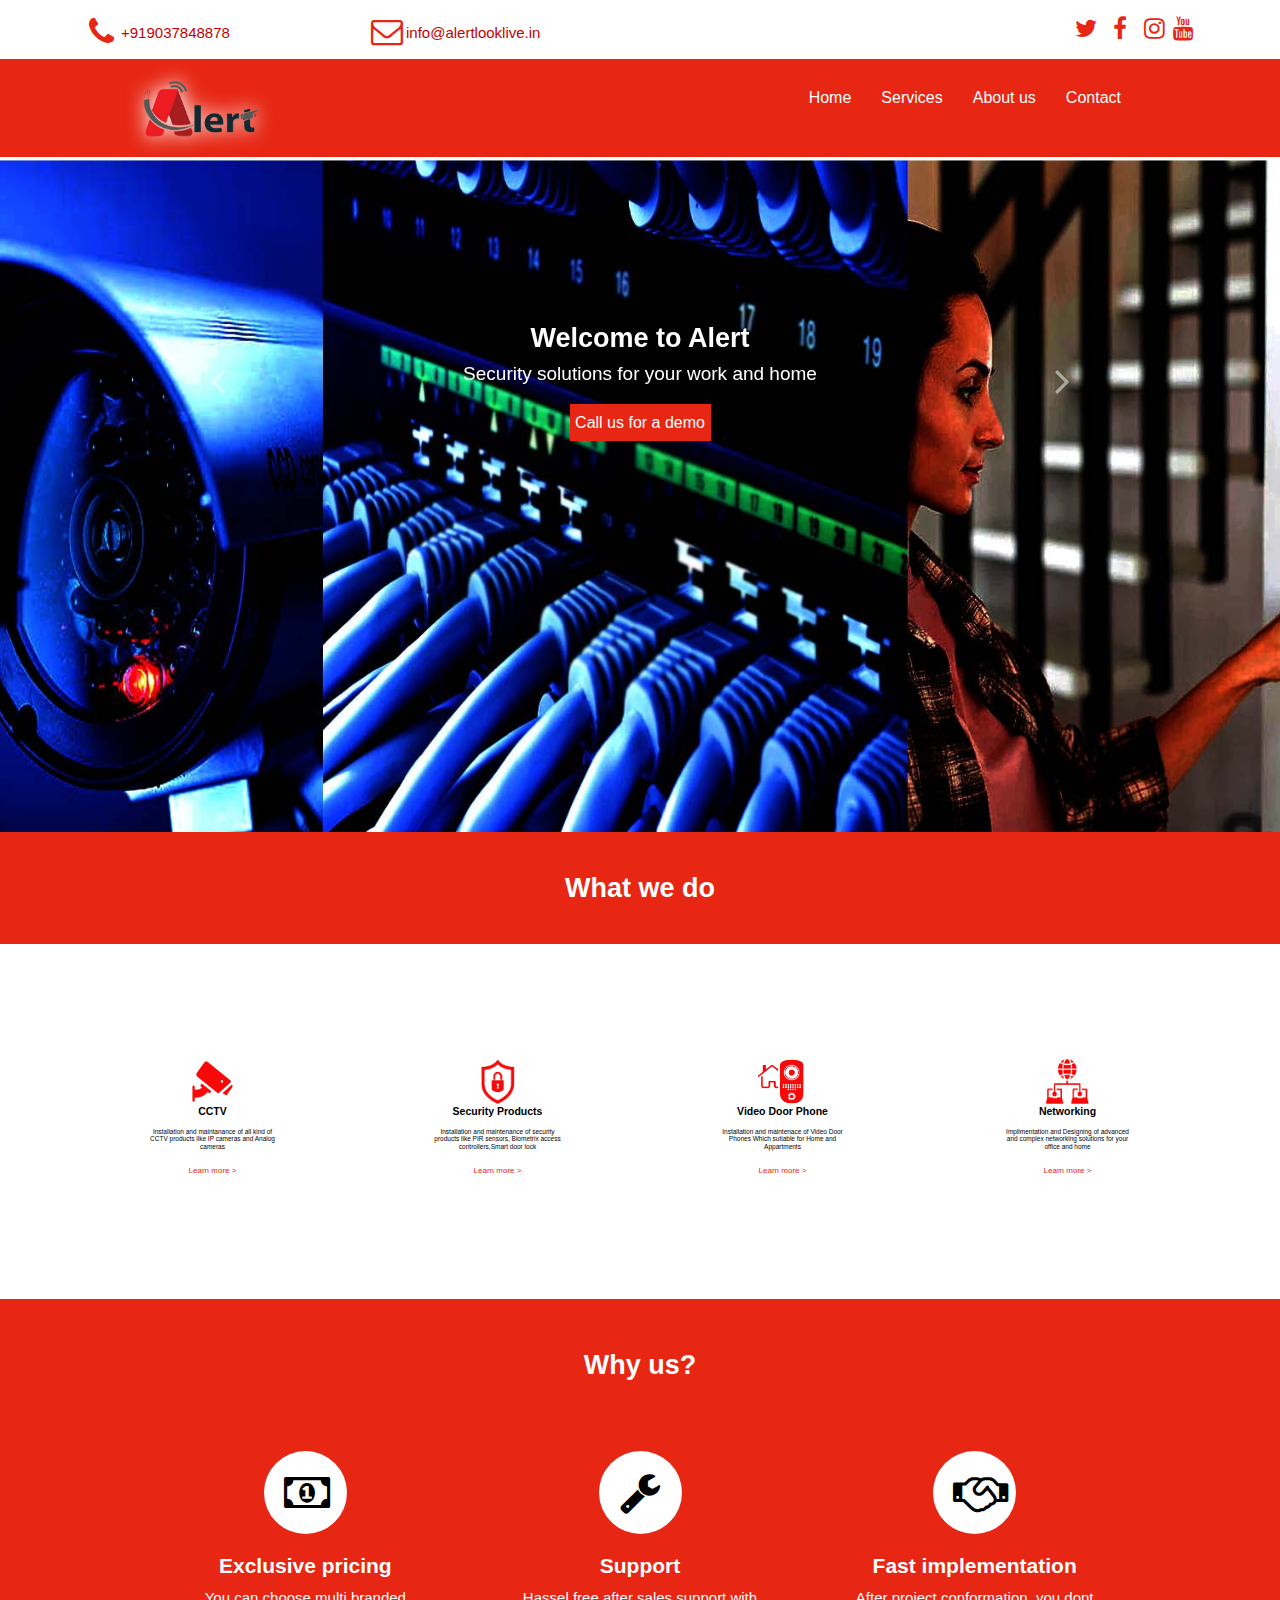
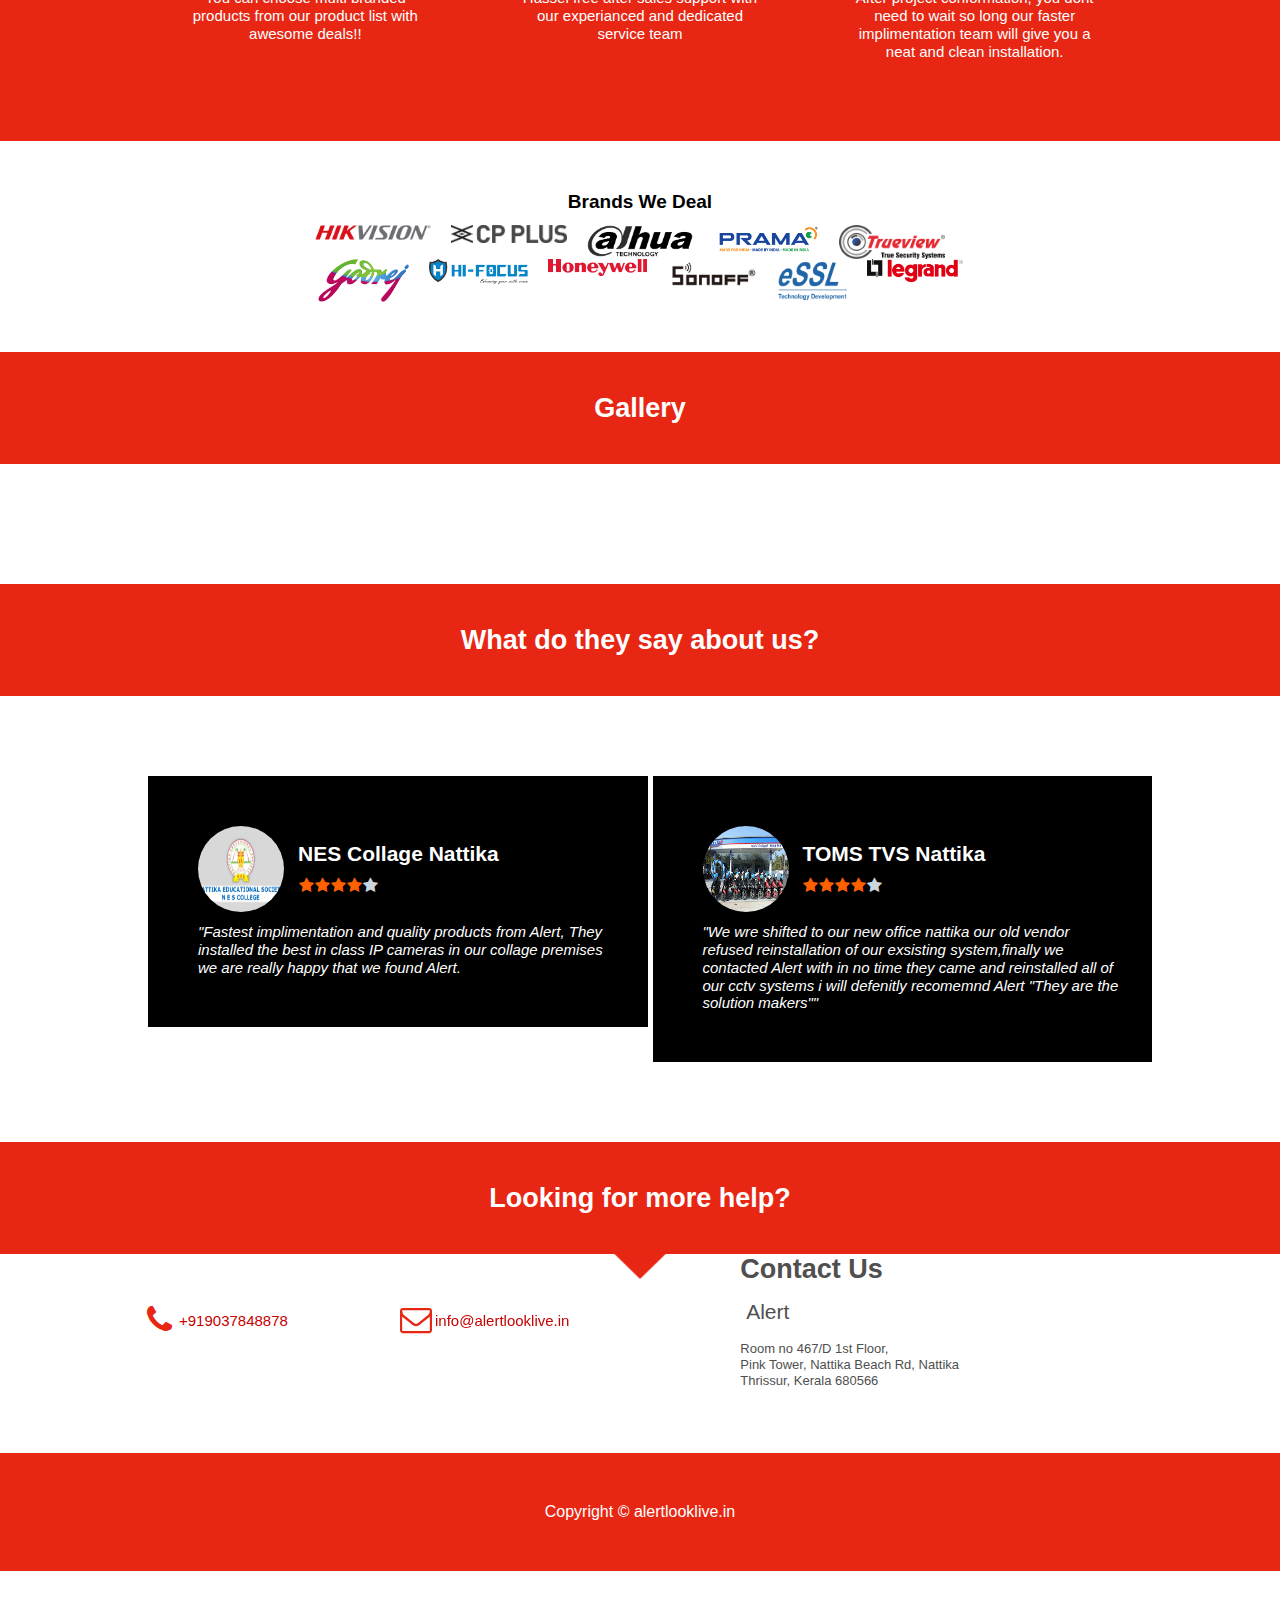
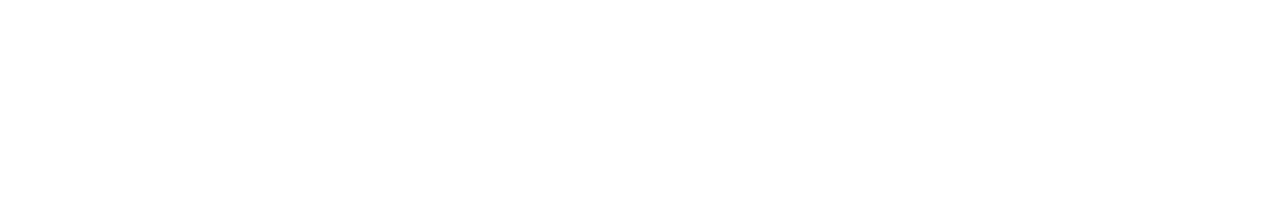
==== commit aabc907c: "test" ====
--- a/index.html
+++ b/index.html
@@ -31,13 +31,13 @@
          }
       });
       var Carousel1 = new bootstrap.Carousel('#Carousel1', {interval: 6000, pause: false});
-      var ThemeableMenu1_dropdownToggle = document.querySelectorAll('#ThemeableMenu1 .dropdown-toggle');
-      ThemeableMenu1_dropdownToggle.forEach(item => 
+      var navigationMenu_dropdownToggle = document.querySelectorAll('#navigationMenu .dropdown-toggle');
+      navigationMenu_dropdownToggle.forEach(item => 
       {
          var dropdown = new bootstrap.Dropdown(item, {popperConfig:{placement:item.getAttribute('data-bs-placement')}});
       });
-      var ThemeableMenu1_dropdown = document.querySelectorAll('#ThemeableMenu1 .dropdown');
-      ThemeableMenu1_dropdown.forEach(item => 
+      var navigationMenu_dropdown = document.querySelectorAll('#navigationMenu .dropdown');
+      navigationMenu_dropdown.forEach(item => 
       {
          item.addEventListener('shown.bs.dropdown', function(e)
          {
@@ -144,41 +144,38 @@
          </div>
       </div>
    </div>
-   <div id="wb_navigation">
-      <div id="navigation">
-         <div class="row">
-            <div class="col-1">
-               <div id="wb_Image1">
-                  <img src="images/logo_alert_ed-removebg-preview.png" id="Image1" alt="" width="242" height="122">
+   <div id="wb_LayoutGrid3">
+      <div id="LayoutGrid3">
+         <div class="row">
+            <div class="col-1">
+               <div id="wb_Image8">
+                  <img src="images/logo_alert_ed-removebg-preview.png" id="Image8" alt="" width="146" height="74">
                </div>
             </div>
             <div class="col-2">
-            </div>
-            <div class="col-3">
-               <nav id="wb_ThemeableMenu1">
-                  <div id="ThemeableMenu1" class="ThemeableMenu1" style="width:100%;height:auto !important;">
+               <nav id="wb_navigationMenu">
+                  <div id="navigationMenu" class="navigationMenu" style="width:100%;height:auto !important;">
                      <div class="container">
-                        <a id="ThemeableMenu1-logo" href="#"><img alt="" title="" src="images/logo32.jpg"></a>
                         <div class="navbar-header">
-                           <button title="" type="button" class="navbar-toggle" data-bs-toggle="collapse" data-bs-target=".ThemeableMenu1-navbar-collapse">
+                           <button title="" type="button" class="navbar-toggle" data-bs-toggle="collapse" data-bs-target=".navigationMenu-navbar-collapse">
                               <span class="icon-bar"></span>
                               <span class="icon-bar"></span>
                               <span class="icon-bar"></span>
                            </button>
                         </div>
-                        <div class="ThemeableMenu1-navbar-collapse collapse">
+                        <div class="navigationMenu-navbar-collapse collapse">
                            <ul class="nav navbar-nav">
                               <li class="nav-item">
-                                 <a href="#welcome" class="nav-link">Home</a>
-                              </li>
-                              <li class="nav-item">
-                                 <a href="#planTripHeading" class="nav-link">About</a>
+                                 <a href="#wb_Carousel1" class="nav-link">Home</a>
                               </li>
                               <li class="nav-item">
                                  <a href="#wb_LayoutGrid2" class="nav-link">Services</a>
                               </li>
                               <li class="nav-item">
-                                 <a href="#wb_contact" class="nav-link">Contact</a>
+                                 <a href="#wb_planTrip" class="nav-link">About us</a>
+                              </li>
+                              <li class="nav-item">
+                                 <a href="#wb_contactForm" class="nav-link">Contact</a>
                               </li>
                            </ul>
                         </div>
@@ -481,23 +478,33 @@
          <div class="row">
             <div class="col-1">
                <div class="col-1-padding">
+                  <div id="wb_Icon1">
+                     <a href="#"><div id="Icon1"><i class="fa fa-phone"></i></div></a>
+                  </div>
+                  <label for="" id="Label3">+919037848878</label>
                </div>
             </div>
             <div class="col-2">
                <div class="col-2-padding">
-                  <div id="wb_contactText3">
-                     <p style="font-size:27px;line-height:30px;"><span style="font-weight:bold;">Contact Us</span></p>
-                     <p style="font-size:13px;line-height:16px;">&nbsp;</p>
-                     <p style="font-size:21px;line-height:24.5px;">&nbsp;Alert</p>
-                     <p style="font-size:13px;line-height:16px;">&nbsp;</p>
-                     <p style="font-size:13px;line-height:16px;">Room no 467/D 1st Floor,</p>
-                     <p style="font-size:13px;line-height:16px;">Pink Tower, Nattika Beach Rd, Nattika</p>
-                     <p style="font-size:13px;line-height:16px;">Thrissur, Kerala 680566</p>
-                     <p style="font-size:13px;line-height:16px;">&nbsp;</p>
-                     <p style="font-size:13px;line-height:16px;">+919037848878</p>
-                     <p style="font-size:13px;line-height:16px;">&nbsp;</p>
-                     <p style="font-size:13px;line-height:16px;">info@alertlooklive.in</p>
-                  </div>
+                  <div id="wb_Icon2">
+                     <a href="#"><div id="Icon2"><i class="fa fa-envelope-o"></i></div></a>
+                  </div>
+                  <label for="" id="Label4">info@alertlooklive.in</label>
+               </div>
+            </div>
+            <div class="col-3">
+               <div id="wb_contactText3">
+                  <p style="font-size:27px;line-height:30px;"><span style="font-weight:bold;">Contact Us</span></p>
+                  <p style="font-size:13px;line-height:16px;">&nbsp;</p>
+                  <p style="font-size:21px;line-height:24.5px;">&nbsp;Alert</p>
+                  <p style="font-size:13px;line-height:16px;">&nbsp;</p>
+                  <p style="font-size:13px;line-height:16px;">Room no 467/D 1st Floor,</p>
+                  <p style="font-size:13px;line-height:16px;">Pink Tower, Nattika Beach Rd, Nattika</p>
+                  <p style="font-size:13px;line-height:16px;">Thrissur, Kerala 680566</p>
+                  <p style="font-size:13px;line-height:16px;">&nbsp;</p>
+                  <p style="font-size:13px;line-height:16px;">&nbsp;</p>
+                  <p style="font-size:13px;line-height:16px;">&nbsp;</p>
+                  <p style="font-size:13px;line-height:16px;">&nbsp;</p>
                </div>
             </div>
          </div>
@@ -512,10 +519,22 @@
          <div class="row">
             <div class="col-1">
                <div id="wb_Text6">
-                  <span style="color:#FFFFFF;">Copyright © alertlooklive.com</span>
-               </div>
-            </div>
-         </div>
+                  <span style="color:#FFFFFF;">Copyright © alertlooklive.in</span>
+               </div>
+            </div>
+         </div>
+      </div>
+   </div>
+   <div id="FlexGrid1">
+      <div class="header">
+      </div>
+      <div class="nav">
+      </div>
+      <div class="main">
+      </div>
+      <div class="sidebar">
+      </div>
+      <div class="footer">
       </div>
    </div>
 </body>
--- a/css/index.css
+++ b/css/index.css
@@ -111,10 +111,13 @@
    width: 100%;
 }
 }
-#wb_navigation
+#wb_LayoutGrid3
 {
    clear: both;
-   position: relative;
+   position: -webkit-sticky;
+   position: sticky;
+   top: 0;
+   z-index: 7776;
    table-layout: fixed;
    display: table;
    text-align: center;
@@ -126,19 +129,20 @@
    box-sizing: border-box;
    margin: 0;
 }
-#navigation
+#LayoutGrid3
 {
    box-sizing: border-box;
    padding: 20px 15px 20px 15px;
    margin-right: auto;
    margin-left: auto;
-}
-#navigation > .row
+   max-width: 1024px;
+}
+#LayoutGrid3 > .row
 {
    margin-right: -15px;
    margin-left: -15px;
 }
-#navigation > .row > .col-1, #navigation > .row > .col-2, #navigation > .row > .col-3
+#LayoutGrid3 > .row > .col-1, #LayoutGrid3 > .row > .col-2
 {
    box-sizing: border-box;
    font-size: 0;
@@ -147,11 +151,11 @@
    padding-left: 15px;
    position: relative;
 }
-#navigation > .row > .col-1, #navigation > .row > .col-2, #navigation > .row > .col-3
+#LayoutGrid3 > .row > .col-1, #LayoutGrid3 > .row > .col-2
 {
    float: left;
 }
-#navigation > .row > .col-1
+#LayoutGrid3 > .row > .col-1
 {
    background-color: transparent;
    background-image: none;
@@ -160,40 +164,31 @@
    width: 25%;
    text-align: left;
 }
-#navigation > .row > .col-2
+#LayoutGrid3 > .row > .col-2
 {
    background-color: transparent;
    background-image: none;
    border: 0px solid #FFFFFF;
    border-radius: 0px;
-   width: 33.33333333%;
-   text-align: right;
-}
-#navigation > .row > .col-3
-{
-   background-color: transparent;
-   background-image: none;
-   border: 0px solid #FFFFFF;
-   border-radius: 0px;
-   width: 41.66666667%;
-   text-align: left;
-}
-#navigation:before,
-#navigation:after,
-#navigation .row:before,
-#navigation .row:after
+   width: 75%;
+   text-align: center;
+}
+#LayoutGrid3:before,
+#LayoutGrid3:after,
+#LayoutGrid3 .row:before,
+#LayoutGrid3 .row:after
 {
    display: table;
    content: " ";
 }
-#navigation:after,
-#navigation .row:after
+#LayoutGrid3:after,
+#LayoutGrid3 .row:after
 {
    clear: both;
 }
-@media (max-width: 480px)
-{
-#navigation > .row > .col-1, #navigation > .row > .col-2, #navigation > .row > .col-3
+@media (max-width: 320px)
+{
+#LayoutGrid3 > .row > .col-1, #LayoutGrid3 > .row > .col-2
 {
    float: none;
    width: 100%;
@@ -1000,7 +995,7 @@
    margin-right: -15px;
    margin-left: -15px;
 }
-#contactForm > .row > .col-1, #contactForm > .row > .col-2
+#contactForm > .row > .col-1, #contactForm > .row > .col-2, #contactForm > .row > .col-3
 {
    box-sizing: border-box;
    font-size: 0;
@@ -1009,7 +1004,7 @@
    padding-left: 15px;
    position: relative;
 }
-#contactForm > .row > .col-1, #contactForm > .row > .col-2
+#contactForm > .row > .col-1, #contactForm > .row > .col-2, #contactForm > .row > .col-3
 {
    float: left;
 }
@@ -1019,7 +1014,7 @@
    background-image: none;
    border: 0px solid #FFFFFF;
    border-radius: 0px;
-   width: 50%;
+   width: 25%;
    text-align: left;
 }
 #contactForm > .row > .col-1 > .col-1-padding
@@ -1034,7 +1029,7 @@
    background-image: none;
    border: 0px solid #FFFFFF;
    border-radius: 0px;
-   width: 50%;
+   width: 33.33333333%;
    text-align: left;
 }
 #contactForm > .row > .col-2 > .col-2-padding
@@ -1042,6 +1037,15 @@
    box-sizing: border-box;
    width: 100%;
    padding: 50px 0 50px 0;
+}
+#contactForm > .row > .col-3
+{
+   background-color: transparent;
+   background-image: none;
+   border: 0px solid #FFFFFF;
+   border-radius: 0px;
+   width: 41.66666667%;
+   text-align: left;
 }
 #contactForm:before,
 #contactForm:after,
@@ -1058,7 +1062,7 @@
 }
 @media (max-width: 480px)
 {
-#contactForm > .row > .col-1, #contactForm > .row > .col-2
+#contactForm > .row > .col-1, #contactForm > .row > .col-2, #contactForm > .row > .col-3
 {
    float: none;
    width: 100% !important;
@@ -2530,26 +2534,6 @@
    box-sizing: border-box;
    width: 100%;
 }
-#wb_Image1
-{
-   margin: 0;
-   vertical-align: top;
-}
-#Image1
-{
-   border: 0px solid #000000;
-   border-radius: 0px;
-   box-sizing: border-box;
-   padding: 0;
-   filter: drop-shadow(0px 0px 10px rgba(255,255,255,1.00));
-   display: block;
-   width: 100%;
-   height: auto;
-   max-width: 76px;
-   margin-left: auto;
-   margin-right: auto;
-   vertical-align: top;
-}
 #wb_location-icon1
 {
    background-color: transparent;
@@ -2868,16 +2852,459 @@
 {
    outline: 0;
 }
-.ThemeableMenu1 .nav
-{
+#wb_LayoutGrid1
+{
+   clear: both;
+   position: relative;
+   table-layout: fixed;
+   display: table;
+   text-align: center;
+   width: 100%;
+   background-color: #E72613;
+   background-image: none;
+   border: 0px solid #CCCCCC;
+   border-radius: 0px;
+   box-sizing: border-box;
+   margin: 0;
+}
+#LayoutGrid1
+{
+   box-sizing: border-box;
+   padding: 50px 15px 50px 15px;
+   margin-right: auto;
+   margin-left: auto;
+}
+#LayoutGrid1 > .row
+{
+   margin-right: -15px;
+   margin-left: -15px;
+}
+#LayoutGrid1 > .row > .col-1
+{
+   box-sizing: border-box;
+   font-size: 0;
+   min-height: 1px;
+   padding-right: 15px;
+   padding-left: 15px;
+   position: relative;
+}
+#LayoutGrid1 > .row > .col-1
+{
+   float: left;
+}
+#LayoutGrid1 > .row > .col-1
+{
+   background-color: transparent;
+   background-image: none;
+   border: 0px solid #FFFFFF;
+   border-radius: 0px;
+   width: 100%;
+   text-align: left;
+}
+#LayoutGrid1:before,
+#LayoutGrid1:after,
+#LayoutGrid1 .row:before,
+#LayoutGrid1 .row:after
+{
+   display: table;
+   content: " ";
+}
+#LayoutGrid1:after,
+#LayoutGrid1 .row:after
+{
+   clear: both;
+}
+@media (max-width: 480px)
+{
+#LayoutGrid1 > .row > .col-1
+{
+   float: none;
+   width: 100%;
+}
+}
+#wb_Text6 
+{
+   background-color: transparent;
+   background-image: none;
+   border: 0px solid #000000;
+   border-radius: 0px;
+   padding: 0;
+   margin: 0;
+   text-align: center;
+}
+#wb_Text6
+{
+   color: #FFFFFF;
    font-family: Arial;
    font-weight: normal;
    font-size: 16px;
+   line-height: 18px;
+}
+#wb_Text6 div
+{
+   text-align: center;
+}
+#wb_Text6
+{
+   display: block;
+   margin: 0;
+   box-sizing: border-box;
+   width: 100%;
+}
+#wb_Heading1
+{
+   background-color: transparent;
+   background-image: none;
+   border: 0px solid #000000;
+   border-radius: 0px;
+   box-sizing: border-box;
+   vertical-align: top;
+   margin: 0;
+   padding: 0;
+   text-align: center;
+}
+#Heading1
+{
+   color: #FFFFFF;
+   font-family: Arial;
+   font-weight: bold;
+   font-style: normal;
+   font-size: 27px;
+   margin: 0;
+   text-align: center;
+}
+#Heading1 a
+{
+   color: inherit;
+   text-decoration: none;
+}
+#wb_clientsHeading
+{
+   background-color: transparent;
+   background-image: none;
+   border: 0px solid #000000;
+   border-radius: 0px;
+   box-sizing: border-box;
+   vertical-align: top;
+   margin: 0 0 12px 0 ;
+   padding: 0;
+   text-align: center;
+}
+#clientsHeading
+{
+   color: #000000;
+   font-family: Arial;
+   font-weight: bold;
+   font-style: normal;
+   font-size: 19px;
+   margin: 0;
+   text-align: center;
+}
+#wb_clientsImage1
+{
+   margin: 0;
+   vertical-align: top;
+}
+#clientsImage1
+{
+   border: 0px solid #000000;
+   border-radius: 0px;
+   padding: 0;
+   display: inline-block;
+   width: 116px;
+   height: 15px;
+   vertical-align: top;
+}
+#clientsLine4
+{
+   border-color: #FFFFFF;
+   border-style: solid;
+   border-bottom-width: 24px;
+   border-top: 0;
+   border-left: 0;
+   border-right: 0;
+   height: 0 !important;
+   line-height: 0 !important;
+   margin: 0;
+   padding: 0;
+}
+#clientsLine3
+{
+   border-color: #FFFFFF;
+   border-style: solid;
+   border-bottom-width: 24px;
+   border-top: 0;
+   border-left: 0;
+   border-right: 0;
+   height: 0 !important;
+   line-height: 0 !important;
+   margin: 0;
+   padding: 0;
+}
+#wb_clientsImage2
+{
+   margin: 0;
+   vertical-align: top;
+}
+#clientsImage2
+{
+   border: 0px solid #000000;
+   border-radius: 0px;
+   padding: 0;
+   display: inline-block;
+   width: 116px;
+   height: 18px;
+   vertical-align: top;
+}
+#wb_clientsImage3
+{
+   margin: 0;
+   vertical-align: top;
+}
+#clientsImage3
+{
+   border: 0px solid #000000;
+   border-radius: 0px;
+   padding: 0;
+   display: inline-block;
+   width: 106px;
+   height: 32px;
+   vertical-align: top;
+}
+#clientsLine1
+{
+   border-color: #FFFFFF;
+   border-style: solid;
+   border-bottom-width: 24px;
+   border-top: 0;
+   border-left: 0;
+   border-right: 0;
+   height: 0 !important;
+   line-height: 0 !important;
+   margin: 0;
+   padding: 0;
+}
+#clientsLine2
+{
+   border-color: #FFFFFF;
+   border-style: solid;
+   border-bottom-width: 24px;
+   border-top: 0;
+   border-left: 0;
+   border-right: 0;
+   height: 0 !important;
+   line-height: 0 !important;
+   margin: 0;
+   padding: 0;
+}
+#wb_clientsImage4
+{
+   margin: 0;
+   vertical-align: top;
+}
+#clientsImage4
+{
+   border: 0px solid #000000;
+   border-radius: 0px;
+   padding: 0;
+   display: inline-block;
+   width: 106px;
+   height: 28px;
+   vertical-align: top;
+}
+#wb_clientsImage5
+{
+   margin: 0;
+   vertical-align: top;
+}
+#clientsImage5
+{
+   border: 0px solid #000000;
+   border-radius: 0px;
+   padding: 0;
+   display: inline-block;
+   width: 106px;
+   height: 34px;
+   vertical-align: top;
+}
+#Line1
+{
+   border-color: #FFFFFF;
+   border-style: solid;
+   border-bottom-width: 24px;
+   border-top: 0;
+   border-left: 0;
+   border-right: 0;
+   height: 0 !important;
+   line-height: 0 !important;
+   margin: 0;
+   padding: 0;
+}
+#wb_Image2
+{
+   margin: 0;
+   vertical-align: top;
+}
+#Image2
+{
+   border: 0px solid #000000;
+   border-radius: 0px;
+   padding: 0;
+   display: inline-block;
+   width: 91px;
+   height: 43px;
+   vertical-align: top;
+}
+#Line2
+{
+   border-color: #FFFFFF;
+   border-style: solid;
+   border-bottom-width: 24px;
+   border-top: 0;
+   border-left: 0;
+   border-right: 0;
+   height: 0 !important;
+   line-height: 0 !important;
+   margin: 0;
+   padding: 0;
+}
+#wb_Image3
+{
+   margin: 0;
+   vertical-align: top;
+}
+#Image3
+{
+   border: 0px solid #000000;
+   border-radius: 0px;
+   padding: 0;
+   display: inline-block;
+   width: 99px;
+   height: 25px;
+   vertical-align: top;
+}
+#Line3
+{
+   border-color: #FFFFFF;
+   border-style: solid;
+   border-bottom-width: 24px;
+   border-top: 0;
+   border-left: 0;
+   border-right: 0;
+   height: 0 !important;
+   line-height: 0 !important;
+   margin: 0;
+   padding: 0;
+}
+#wb_Image4
+{
+   margin: 0;
+   vertical-align: top;
+}
+#Image4
+{
+   border: 0px solid #000000;
+   border-radius: 0px;
+   padding: 0;
+   display: inline-block;
+   width: 99px;
+   height: 17px;
+   vertical-align: top;
+}
+#Line4
+{
+   border-color: #FFFFFF;
+   border-style: solid;
+   border-bottom-width: 24px;
+   border-top: 0;
+   border-left: 0;
+   border-right: 0;
+   height: 0 !important;
+   line-height: 0 !important;
+   margin: 0;
+   padding: 0;
+}
+#wb_Image5
+{
+   margin: 0;
+   vertical-align: top;
+}
+#Image5
+{
+   border: 0px solid #000000;
+   border-radius: 0px;
+   padding: 0;
+   display: inline-block;
+   width: 91px;
+   height: 33px;
+   vertical-align: top;
+}
+#Line5
+{
+   border-color: #FFFFFF;
+   border-style: solid;
+   border-bottom-width: 24px;
+   border-top: 0;
+   border-left: 0;
+   border-right: 0;
+   height: 0 !important;
+   line-height: 0 !important;
+   margin: 0;
+   padding: 0;
+}
+#wb_Image6
+{
+   margin: 0;
+   vertical-align: top;
+}
+#Image6
+{
+   border: 0px solid #000000;
+   border-radius: 0px;
+   padding: 0;
+   display: inline-block;
+   width: 69px;
+   height: 43px;
+   vertical-align: top;
+}
+#Line6
+{
+   border-color: #FFFFFF;
+   border-style: solid;
+   border-bottom-width: 24px;
+   border-top: 0;
+   border-left: 0;
+   border-right: 0;
+   height: 0 !important;
+   line-height: 0 !important;
+   margin: 0;
+   padding: 0;
+}
+#wb_Image7
+{
+   margin: 0;
+   vertical-align: top;
+}
+#Image7
+{
+   border: 0px solid #000000;
+   border-radius: 0px;
+   padding: 0;
+   display: inline-block;
+   width: 96px;
+   height: 23px;
+   vertical-align: top;
+}
+.navigationMenu .nav
+{
+   font-family: Arial;
+   font-weight: normal;
+   font-size: 16px;
    font-style: normal;
    color: #2B2B2B;
    text-align: left;
 }
-#ThemeableMenu1, .ThemeableMenu1 .nav, .ThemeableMenu1 *
+#navigationMenu, .navigationMenu .nav, .navigationMenu *
 {
    margin: 0;
    padding: 0;
@@ -2885,61 +3312,61 @@
    line-height: 1;
    list-style: none;
 }
-.ThemeableMenu1 .nav:before,
-.ThemeableMenu1 .nav:after 
+.navigationMenu .nav:before,
+.navigationMenu .nav:after 
 {
    content: " ";
    display: table;
 }
-.ThemeableMenu1 .nav:after 
+.navigationMenu .nav:after 
 {
    clear: both;
 }
-.ThemeableMenu1 .nav a 
+.navigationMenu .nav a 
 {
    text-decoration: none;
 }
-.ThemeableMenu1 .nav ul
+.navigationMenu .nav ul
 {
    margin-top: 0;
    margin-bottom: 0;
 }
-.ThemeableMenu1 .nav ul ul
+.navigationMenu .nav ul ul
 {
    margin-bottom: 0;
 }
-.ThemeableMenu1 .container 
+.navigationMenu .container 
 {
    margin-right: auto;
    margin-left: auto;
    padding: 0;
 }
-.ThemeableMenu1 .container:before,
-.ThemeableMenu1 .container:after 
+.navigationMenu .container:before,
+.navigationMenu .container:after 
 {
    content: " ";
    display: table;
 }
-.ThemeableMenu1 .container:after 
+.navigationMenu .container:after 
 {
    clear: both;
 }
-.ThemeableMenu1 .collapse 
+.navigationMenu .collapse 
 {
    display: none;
 }
-.ThemeableMenu1 .collapse.show 
+.navigationMenu .collapse.show 
 {
    display: block;
 }
-.ThemeableMenu1 .collapsing 
+.navigationMenu .collapsing 
 {
    position: relative;
    height: 0;
    overflow: hidden;
    transition: height .35s ease;
 }
-.ThemeableMenu1 .caret, .ThemeableMenu1 .caret-right
+.navigationMenu .caret, .navigationMenu .caret-right
 {
    display: inline-block;
    width: 0;
@@ -2951,15 +3378,15 @@
    border-left: 4px solid transparent;
    border-bottom: 0 dotted;
 }
-.ThemeableMenu1 .dropdown 
+.navigationMenu .dropdown 
 {
    position: relative;
 }
-.ThemeableMenu1 .dropdown-toggle:focus 
+.navigationMenu .dropdown-toggle:focus 
 {
    outline: 0;
 }
-.ThemeableMenu1 .dropdown-menu 
+.navigationMenu .dropdown-menu 
 {
    position: absolute;
    top: 100%;
@@ -2978,14 +3405,14 @@
    border-radius: 0px;
    background-clip: padding-box;
 }
-.ThemeableMenu1 .dropdown-menu .divider
+.navigationMenu .dropdown-menu .divider
 {
    height: 1px;
    margin: 9px 0;
    overflow: hidden;
    background-color: #C5C5C5;
 }
-.ThemeableMenu1 .dropdown-menu>li>a 
+.navigationMenu .dropdown-menu>li>a 
 {
    display: block;
    padding: 3px 20px 3px 20px;
@@ -2994,40 +3421,40 @@
    color: #2B2B2B;
    white-space: nowrap;
 }
-.ThemeableMenu1 .dropdown-menu>li>a:hover,
-.ThemeableMenu1 .dropdown-menu>li>a:focus 
+.navigationMenu .dropdown-menu>li>a:hover,
+.navigationMenu .dropdown-menu>li>a:focus 
 {
    text-decoration: none;
-   color: #2B2B2B;
+   color: #FF6000;
    background-color: #EDEDED;
    background-image: none;
 }
-.ThemeableMenu1 .dropdown-menu>li>a.active,
-.ThemeableMenu1 .dropdown-menu>li>a.active:hover,
-.ThemeableMenu1 .dropdown-menu>li>a.active:focus
-{
-   color: #2B2B2B;
+.navigationMenu .dropdown-menu>li>a.active,
+.navigationMenu .dropdown-menu>li>a.active:hover,
+.navigationMenu .dropdown-menu>li>a.active:focus
+{
+   color: #FF6000;
    background-color: #EDEDED;
    background-image: none;
    text-decoration: none;
    outline: 0;
 }
-.ThemeableMenu1 .show>.dropdown-menu 
+.navigationMenu .show>.dropdown-menu 
 {
    display: block;
 }
-.ThemeableMenu1 .show>a 
+.navigationMenu .show>a 
 {
    outline: 0;
 }
-.ThemeableMenu1 .dropdown-header 
+.navigationMenu .dropdown-header 
 {
    display: block;
    padding: 3px 20px;
    line-height: 1.428571429;
    color: #aeaeae;
 }
-.ThemeableMenu1 .dropdown-backdrop 
+.navigationMenu .dropdown-backdrop 
 {
    position: fixed;
    left: 0;
@@ -3036,230 +3463,230 @@
    top: 0;
    z-index: 990;
 }
-.ThemeableMenu1 .nav>li 
+.navigationMenu .nav>li 
 {
    position: relative;
    display: block;
 }
-.ThemeableMenu1 .nav>li>a
+.navigationMenu .nav>li>a
 {
    position: relative;
    display: block;
    padding: 10px 15px 10px 15px;
 }
-.ThemeableMenu1 .nav .show>a,
-.ThemeableMenu1 .nav .show>a:hover,
-.ThemeableMenu1 .nav .show>a:focus 
+.navigationMenu .nav .show>a,
+.navigationMenu .nav .show>a:hover,
+.navigationMenu .nav .show>a:focus 
 {
     border-color: #343A40;
 }
-.ThemeableMenu1 .nav .nav-divider 
+.navigationMenu .nav .nav-divider 
 {
    height: 1px;
    margin: 9px 0;
    overflow: hidden;
    background-color: #C5C5C5;
 }
-.ThemeableMenu1 .nav .caret 
+.navigationMenu .nav .caret 
 {
    border-top-color: #343A40;
    border-bottom-color: #343A40;
 }
-.ThemeableMenu1
+.navigationMenu
 {
    position: relative;
 }
-.ThemeableMenu1:before,
-.ThemeableMenu1:after
+.navigationMenu:before,
+.navigationMenu:after
 {
    content: " ";
    display: table;
 }
-.ThemeableMenu1:after
+.navigationMenu:after
 {
    clear: both;
 }
-.ThemeableMenu1 .navbar-header:before,
-.ThemeableMenu1 .navbar-header:after
+.navigationMenu .navbar-header:before,
+.navigationMenu .navbar-header:after
 {
    content: " ";
    display: table;
 }
-.ThemeableMenu1 .navbar-header:after
+.navigationMenu .navbar-header:after
 {
    clear: both;
 }
-.ThemeableMenu1-navbar-collapse 
+.navigationMenu-navbar-collapse 
 {
    overflow-x: visible;
    -webkit-overflow-scrolling: touch;
 }
-.ThemeableMenu1-navbar-collapse:before,
-.ThemeableMenu1-navbar-collapse:after
+.navigationMenu-navbar-collapse:before,
+.navigationMenu-navbar-collapse:after
 {
    content: " ";
    display: table;
 }
-.ThemeableMenu1-navbar-collapse:after
+.navigationMenu-navbar-collapse:after
 {
    clear: both;
 }
-.ThemeableMenu1-navbar-collapse.show 
+.navigationMenu-navbar-collapse.show 
 {
    overflow-y: auto;
 }
-.ThemeableMenu1 .navbar-toggle 
+.navigationMenu .navbar-toggle 
 {
    position: relative;
-   float: left;
+   float: right;
    padding: 11px 10px 10px 10px;
    background-color: transparent;
    border: 1px solid transparent;
    border-radius: 0px;
 }
-.ThemeableMenu1 .navbar-toggle .icon-bar 
+.navigationMenu .navbar-toggle .icon-bar 
 {
    display: block;
    width: 22px;
    height: 2px;
    border-radius: 1px;
 }
-.ThemeableMenu1 .navbar-toggle .icon-bar+.icon-bar
+.navigationMenu .navbar-toggle .icon-bar+.icon-bar
 {
    margin-top: 4px;
 }
-.ThemeableMenu1 .navbar-nav
+.navigationMenu .navbar-nav
 {
    margin: 6px -15px;
 }
-.ThemeableMenu1 .navbar-nav>li>.dropdown-menu
+.navigationMenu .navbar-nav>li>.dropdown-menu
 {
    margin-top: 0;
 }
-.ThemeableMenu1 .navbar-nav>li>a
+.navigationMenu .navbar-nav>li>a
 {
    color: #2B2B2B;
 }
-.ThemeableMenu1 .navbar-nav>li>a:hover,
-.ThemeableMenu1 .navbar-nav>li>a:focus
+.navigationMenu .navbar-nav>li>a:hover,
+.navigationMenu .navbar-nav>li>a:focus
 {
    background-color: #EDEDED;
    background-image: none;
-   color: #2B2B2B;
+   color: #FF6000;
    text-decoration: none;
 }
-.ThemeableMenu1 .navbar-nav>li>a.active,
-.ThemeableMenu1 .navbar-nav>li>a.active:hover,
-.ThemeableMenu1 .navbar-nav>li>a.active:focus
-{
-   color: #2B2B2B;
+.navigationMenu .navbar-nav>li>a.active,
+.navigationMenu .navbar-nav>li>a.active:hover,
+.navigationMenu .navbar-nav>li>a.active:focus
+{
+   color: #FF6000;
    background-color: #EDEDED;
    background-image: none;
 }
-.ThemeableMenu1 .navbar-toggle
+.navigationMenu .navbar-toggle
 {
    border: 1px solid transparent;
 }
-.ThemeableMenu1 .navbar-toggle:hover,
-.ThemeableMenu1 .navbar-toggle:focus
-{
-   background-color: transparent;
-}
-.ThemeableMenu1 .navbar-toggle .icon-bar
+.navigationMenu .navbar-toggle:hover,
+.navigationMenu .navbar-toggle:focus
+{
+   background-color: transparent;
+}
+.navigationMenu .navbar-toggle .icon-bar
 {
    background-color: #FFFFFF;
 }
-.ThemeableMenu1-navbar-collapse
+.navigationMenu-navbar-collapse
 {
    border-color: rgba(197,197,197,1.00);
 }
-.ThemeableMenu1 .navbar-nav>.dropdown>a:hover .caret,
-.ThemeableMenu1 .navbar-nav>.dropdown>a:focus .caret
+.navigationMenu .navbar-nav>.dropdown>a:hover .caret,
+.navigationMenu .navbar-nav>.dropdown>a:focus .caret
+{
+   border-top-color: #FF6000;
+   border-bottom-color: #FF6000;
+}
+.navigationMenu .navbar-nav>.show>a,
+.navigationMenu .navbar-nav>.show>a:hover,
+.navigationMenu .navbar-nav>.show>a:focus
+{
+   background-color: #EDEDED;
+   background-image: none;
+   color: #FF6000;
+}
+.navigationMenu .navbar-nav>.show>a .caret,
+.navigationMenu .navbar-nav>.show>a:hover .caret,
+.navigationMenu .navbar-nav>.show>a:focus .caret
+{
+   border-top-color: #FF6000;
+   border-bottom-color: #FF6000;
+}
+.navigationMenu .navbar-nav>.dropdown>a .caret
 {
    border-top-color: #2B2B2B;
    border-bottom-color: #2B2B2B;
 }
-.ThemeableMenu1 .navbar-nav>.show>a,
-.ThemeableMenu1 .navbar-nav>.show>a:hover,
-.ThemeableMenu1 .navbar-nav>.show>a:focus
-{
-   background-color: #EDEDED;
-   background-image: none;
+.navigationMenu .navbar-link
+{
    color: #2B2B2B;
 }
-.ThemeableMenu1 .navbar-nav>.show>a .caret,
-.ThemeableMenu1 .navbar-nav>.show>a:hover .caret,
-.ThemeableMenu1 .navbar-nav>.show>a:focus .caret
-{
-   border-top-color: #2B2B2B;
-   border-bottom-color: #2B2B2B;
-}
-.ThemeableMenu1 .navbar-nav>.dropdown>a .caret
-{
-   border-top-color: #2B2B2B;
-   border-bottom-color: #2B2B2B;
-}
-.ThemeableMenu1 .navbar-link
-{
-   color: #2B2B2B;
-}
-.ThemeableMenu1 .navbar-link:hover
-{
-   color: #2B2B2B;
-}
-.ThemeableMenu1 .navbar-header
+.navigationMenu .navbar-link:hover
+{
+   color: #FF6000;
+}
+.navigationMenu .navbar-header
 {
    color: #FFFFFF;
 }
 @media (min-width: 480px) 
 {
-.ThemeableMenu1 .navbar-right .dropdown-menu
+.navigationMenu .navbar-right .dropdown-menu
 {
    right: 0;
    left: auto;
 }
-.ThemeableMenu1 .navbar-header
+.navigationMenu .navbar-header
 {
    float: left;
 }
-.ThemeableMenu1-navbar-collapse
+.navigationMenu-navbar-collapse
 {
    width: auto;
    border-top: 0;
    box-shadow: none;
 }
-.ThemeableMenu1-navbar-collapse.collapse
+.navigationMenu-navbar-collapse.collapse
 {
    display: block!important;
    height: auto!important;
    padding-bottom: 0;
    overflow: visible!important;
 }
-.ThemeableMenu1-navbar-collapse.show
+.navigationMenu-navbar-collapse.show
 {
    overflow-y: auto;
 }
-.ThemeableMenu1 .navbar-toggle
+.navigationMenu .navbar-toggle
 {
    display: none;
 }
-.ThemeableMenu1 .navbar-nav 
+.navigationMenu .navbar-nav 
+{
+   float: right;
+   margin: 0;
+}
+.navigationMenu .navbar-nav>li 
 {
    float: left;
-   margin: 0;
-}
-.ThemeableMenu1 .navbar-nav>li 
-{
-   float: left;
-}
-.ThemeableMenu1 .container>.navbar-header,
-.ThemeableMenu1 .container>.ThemeableMenu1-navbar-collapse
+}
+.navigationMenu .container>.navbar-header,
+.navigationMenu .container>.navigationMenu-navbar-collapse
 {
    margin-right: 0;
    margin-left: 0;
 }
-.ThemeableMenu1 .navbar-nav>.dropdown>a:hover .caret,
-.ThemeableMenu1 .navbar-nav>.dropdown>a:focus .caret
+.navigationMenu .navbar-nav>.dropdown>a:hover .caret,
+.navigationMenu .navbar-nav>.dropdown>a:focus .caret
 {
    border-top-color: #FFFFFF;
    border-bottom-color: #FFFFFF;
@@ -3267,19 +3694,19 @@
 }
 @media (max-width: 480px) 
 {
-.ThemeableMenu1 
-{
-   background-color: transparent;
-   background-image: none;
-   border: 1px solid rgba(164,0,0,0.00);
-}
-.ThemeableMenu1 .navbar-nav
+.navigationMenu 
+{
+   background-color: transparent;
+   background-image: none;
+   border: 1px solid rgba(255,255,255,0.00);
+}
+.navigationMenu .navbar-nav
 {
    margin: 0;
    background-color: #FFFFFF;
    background-image: none;
 }
-.ThemeableMenu1 .navbar-nav .show .dropdown-menu
+.navigationMenu .navbar-nav .show .dropdown-menu
 {
    position: static !important;
    transform: translate3d(0px, 0px, 0px) !important;
@@ -3290,96 +3717,86 @@
    border: 0;
    box-shadow: none;
 }
-.ThemeableMenu1 .navbar-nav .show .dropdown-menu>li>a,
-.ThemeableMenu1 .navbar-nav .show .dropdown-menu .dropdown-header
+.navigationMenu .navbar-nav .show .dropdown-menu>li>a,
+.navigationMenu .navbar-nav .show .dropdown-menu .dropdown-header
 {
    padding: 5px 15px 5px 15px;
 }
-.ThemeableMenu1 .navbar-nav .show .dropdown-menu>li>a 
+.navigationMenu .navbar-nav .show .dropdown-menu>li>a 
 {
    line-height: 20px;
 }
 }
 @media (min-width: 480px) 
 {
-.ThemeableMenu1 
-{
-   background-color: transparent;
-   background-image: none;
-   border: 1px solid rgba(164,0,0,0.00);
-   border-radius: 0px;
-}
-.ThemeableMenu1 .navbar-nav>li>a
+.navigationMenu 
+{
+   background-color: transparent;
+   background-image: none;
+   border: 1px solid rgba(255,255,255,0.00);
+   border-radius: 0px;
+}
+.navigationMenu .navbar-nav>li>a
 {
    color: #FFFFFF;
 }
-.ThemeableMenu1 .navbar-nav>li>a:hover,
-.ThemeableMenu1 .navbar-nav>li>a:focus
+.navigationMenu .navbar-nav>li>a:hover,
+.navigationMenu .navbar-nav>li>a:focus
 {
    color: #FFFFFF;
    background-color: #343A40;
    background-image: none;
 }
-.ThemeableMenu1 .navbar-nav>li>a.active,
-.ThemeableMenu1 .navbar-nav>li>a.active:hover,
-.ThemeableMenu1 .navbar-nav>li>a.active:focus
+.navigationMenu .navbar-nav>li>a.active,
+.navigationMenu .navbar-nav>li>a.active:hover,
+.navigationMenu .navbar-nav>li>a.active:focus
 {
    color: #FFFFFF;
    background-color: #343A40;
    background-image: none;
 }
-.ThemeableMenu1 .navbar-nav>.show>a,
-.ThemeableMenu1 .navbar-nav>.show>a:hover,
-.ThemeableMenu1 .navbar-nav>.show>a:focus
+.navigationMenu .navbar-nav>.show>a,
+.navigationMenu .navbar-nav>.show>a:hover,
+.navigationMenu .navbar-nav>.show>a:focus
 {
    background-color: #343A40;
    background-image: none;
    color: #FFFFFF;
 }
-.ThemeableMenu1 .navbar-nav>.dropdown>a:hover .caret
+.navigationMenu .navbar-nav>.dropdown>a:hover .caret
 {
    border-top-color: #FFFFFF;
    border-bottom-color: #FFFFFF;
 }
-.ThemeableMenu1 .navbar-nav>.dropdown>a .caret
+.navigationMenu .navbar-nav>.dropdown>a .caret
 {
    border-top-color: #FFFFFF;
    border-bottom-color: #FFFFFF;
 }
-.ThemeableMenu1 .navbar-nav > li > a.active > .caret,
-.ThemeableMenu1 .navbar-nav > li > a.active:hover > .caret,
-.ThemeableMenu1 .navbar-nav > li > a.active:focus > .caret
+.navigationMenu .navbar-nav > li > a.active > .caret,
+.navigationMenu .navbar-nav > li > a.active:hover > .caret,
+.navigationMenu .navbar-nav > li > a.active:focus > .caret
 {
    border-top-color: #FFFFFF;
    border-bottom-color: #FFFFFF;
 }
-.ThemeableMenu1 .navbar-nav>.show>a .caret,
-.ThemeableMenu1 .navbar-nav>.show>a:hover .caret,
-.ThemeableMenu1 .navbar-nav>.show>a:focus .caret
+.navigationMenu .navbar-nav>.show>a .caret,
+.navigationMenu .navbar-nav>.show>a:hover .caret,
+.navigationMenu .navbar-nav>.show>a:focus .caret
 {
    border-top-color: #FFFFFF;
    border-bottom-color: #FFFFFF;
 }
-.ThemeableMenu1 .navbar-link
+.navigationMenu .navbar-link
 {
    color: #FFFFFF;
 }
-.ThemeableMenu1 .navbar-link:hover 
+.navigationMenu .navbar-link:hover 
 {
    color: #fff;
 }
 }
-#ThemeableMenu1-logo
-{
-   float: right;
-}
-#ThemeableMenu1-logo img
-{
-   border-width: 0;
-   height: auto;
-   max-width: 100%;
-}
-#ThemeableMenu1 i
+#navigationMenu i
 {
    font-size: 16px;
    position: relative;
@@ -3388,452 +3805,259 @@
    margin-right: 4px;
    width: 16px;
 }
-#wb_ThemeableMenu1
+#wb_navigationMenu
 {
    z-index: 1111 !important;
 }
-#wb_LayoutGrid1
-{
-   clear: both;
-   position: relative;
-   table-layout: fixed;
-   display: table;
-   text-align: center;
-   width: 100%;
-   background-color: #E72613;
-   background-image: none;
+#wb_Image8
+{
+   margin: 0;
+   vertical-align: top;
+}
+#Image8
+{
+   border: 0px solid #000000;
+   border-radius: 0px;
+   padding: 0;
+   filter: drop-shadow(0px 0px 10px rgba(255,255,255,1.00));
+   display: inline-block;
+   width: 116px;
+   height: 58px;
+   vertical-align: top;
+}
+#wb_Icon1
+{
+   background-color: transparent;
+   background-image: none;
+   border: 0px solid #FFFFFF;
+   border-radius: 0px;
+   text-align: center;
+   margin: 0;
+   padding: 0;
+   vertical-align: top;
+   display:inline-block;
+   position:relative;
+}
+#wb_Icon1 a::after
+{
+   position: absolute;
+   top: 0;
+   right: 0;
+   bottom: 0;
+   left: 0;
+   z-index: 1;
+   pointer-events: auto;
+   content: "";
+}
+#Icon1
+{
+   height: 32px;
+   width: 32px;
+}
+#Icon1 i
+{
+   color: #E72613;
+   display: inline-block;
+   font-size: 32px;
+   line-height: 32px;
+   vertical-align: middle;
+   width: 31px;
+}
+#wb_Icon1:hover #Icon1 i
+{
+   color: #C80000;
+}
+#wb_Icon1
+{
+   transition: all 500ms linear 0ms;
+}
+#Label3
+{
    border: 0px solid #CCCCCC;
-   border-radius: 0px;
-   box-sizing: border-box;
-   margin: 0;
-}
-#LayoutGrid1
-{
-   box-sizing: border-box;
-   padding: 50px 15px 50px 15px;
-   margin-right: auto;
-   margin-left: auto;
-}
-#LayoutGrid1 > .row
-{
-   margin-right: -15px;
-   margin-left: -15px;
-}
-#LayoutGrid1 > .row > .col-1
-{
-   box-sizing: border-box;
+   border-radius: 4px;
+   background-color: transparent;
+   background-image: none;
+   color: #C80000;
+   font-family: Arial;
+   font-weight: normal;
+   font-style: normal;
+   font-size: 15px;
+   box-sizing: border-box;
+   margin: 0;
+   text-align: left;
+   vertical-align: top;
+   padding: 8px 4px 8px 4px;
+}
+#Label3:focus
+{
+   outline: 0;
+}
+#wb_Icon2
+{
+   background-color: transparent;
+   background-image: none;
+   border: 0px solid #FFFFFF;
+   border-radius: 0px;
+   text-align: center;
+   margin: 0;
+   padding: 0;
+   vertical-align: top;
+   display:inline-block;
+   position:relative;
+}
+#wb_Icon2 a::after
+{
+   position: absolute;
+   top: 0;
+   right: 0;
+   bottom: 0;
+   left: 0;
+   z-index: 1;
+   pointer-events: auto;
+   content: "";
+}
+#Icon2
+{
+   height: 32px;
+   width: 32px;
+}
+#Icon2 i
+{
+   color: #E72613;
+   display: inline-block;
+   font-size: 32px;
+   line-height: 32px;
+   vertical-align: middle;
+   width: 31px;
+}
+#wb_Icon2:hover #Icon2 i
+{
+   color: #C80000;
+}
+#wb_Icon2
+{
+   transition: all 500ms linear 0ms;
+}
+#FlexGrid1
+{
+   display: grid;
+   background-color: transparent;
+   background-image: none;
+   border: 0px solid #CCCCCC;
+   box-sizing: border-box;
+   margin: 0;
+   padding: 0;
    font-size: 0;
-   min-height: 1px;
-   padding-right: 15px;
-   padding-left: 15px;
-   position: relative;
-}
-#LayoutGrid1 > .row > .col-1
-{
-   float: left;
-}
-#LayoutGrid1 > .row > .col-1
-{
+   grid-template-columns: 1fr 1fr 1fr 1fr;
+   grid-template-rows: 100px auto 100px;
+   grid-template-areas:
+      "header header header header"
+      "nav main main sidebar"
+      "footer footer footer footer";
+}
+#FlexGrid1 .header
+{
+   display: flex;
+   grid-area: header;
    background-color: transparent;
    background-image: none;
    border: 0px solid #FFFFFF;
    border-radius: 0px;
-   width: 100%;
+   padding: 0;
+   flex-direction: row;
+   flex-wrap: nowrap;
+   justify-content: space-around;
+   align-items: center;
+   align-content: flex-start;
+}
+#FlexGrid1 .nav
+{
+   display: flex;
+   grid-area: nav;
+   background-color: transparent;
+   background-image: none;
+   border: 0px solid #FFFFFF;
+   border-radius: 0px;
+   padding: 0;
+   flex-direction: column;
+   flex-wrap: nowrap;
+   justify-content: flex-start;
+   align-items: flex-start;
+   align-content: flex-start;
+}
+#FlexGrid1 .main
+{
+   display: flex;
+   grid-area: main;
+   background-color: transparent;
+   background-image: none;
+   border: 0px solid #FFFFFF;
+   border-radius: 0px;
+   padding: 0;
+   flex-direction: column;
+   flex-wrap: nowrap;
+   justify-content: flex-start;
+   align-items: center;
+   align-content: flex-start;
+}
+#FlexGrid1 .sidebar
+{
+   display: flex;
+   grid-area: sidebar;
+   background-color: transparent;
+   background-image: none;
+   border: 0px solid #FFFFFF;
+   border-radius: 0px;
+   padding: 0;
+   flex-direction: column;
+   flex-wrap: nowrap;
+   justify-content: flex-start;
+   align-items: flex-end;
+   align-content: flex-start;
+}
+#FlexGrid1 .footer
+{
+   display: flex;
+   grid-area: footer;
+   background-color: transparent;
+   background-image: none;
+   border: 0px solid #FFFFFF;
+   border-radius: 0px;
+   padding: 0;
+   flex-direction: row;
+   flex-wrap: nowrap;
+   justify-content: center;
+   align-items: center;
+   align-content: flex-start;
+}
+#Label4
+{
+   border: 0px solid #CCCCCC;
+   border-radius: 4px;
+   background-color: transparent;
+   background-image: none;
+   color: #C80000;
+   font-family: Arial;
+   font-weight: normal;
+   font-style: normal;
+   font-size: 15px;
+   box-sizing: border-box;
+   margin: 0;
    text-align: left;
-}
-#LayoutGrid1:before,
-#LayoutGrid1:after,
-#LayoutGrid1 .row:before,
-#LayoutGrid1 .row:after
-{
-   display: table;
-   content: " ";
-}
-#LayoutGrid1:after,
-#LayoutGrid1 .row:after
-{
-   clear: both;
-}
-@media (max-width: 480px)
-{
-#LayoutGrid1 > .row > .col-1
-{
-   float: none;
-   width: 100%;
-}
-}
-#wb_Text6 
-{
-   background-color: transparent;
-   background-image: none;
-   border: 0px solid #000000;
-   border-radius: 0px;
-   padding: 0;
-   margin: 0;
-   text-align: center;
-}
-#wb_Text6
-{
-   color: #FFFFFF;
-   font-family: Arial;
-   font-weight: normal;
-   font-size: 16px;
-   line-height: 18px;
-}
-#wb_Text6 div
-{
-   text-align: center;
-}
-#wb_Text6
-{
-   display: block;
-   margin: 0;
-   box-sizing: border-box;
-   width: 100%;
-}
-#wb_Heading1
-{
-   background-color: transparent;
-   background-image: none;
-   border: 0px solid #000000;
-   border-radius: 0px;
-   box-sizing: border-box;
-   vertical-align: top;
-   margin: 0;
-   padding: 0;
-   text-align: center;
-}
-#Heading1
-{
-   color: #FFFFFF;
-   font-family: Arial;
-   font-weight: bold;
-   font-style: normal;
-   font-size: 27px;
-   margin: 0;
-   text-align: center;
-}
-#Heading1 a
-{
-   color: inherit;
-   text-decoration: none;
-}
-#wb_clientsHeading
-{
-   background-color: transparent;
-   background-image: none;
-   border: 0px solid #000000;
-   border-radius: 0px;
-   box-sizing: border-box;
-   vertical-align: top;
-   margin: 0 0 12px 0 ;
-   padding: 0;
-   text-align: center;
-}
-#clientsHeading
-{
-   color: #000000;
-   font-family: Arial;
-   font-weight: bold;
-   font-style: normal;
-   font-size: 19px;
-   margin: 0;
-   text-align: center;
-}
-#wb_clientsImage1
-{
-   margin: 0;
-   vertical-align: top;
-}
-#clientsImage1
-{
-   border: 0px solid #000000;
-   border-radius: 0px;
-   padding: 0;
-   display: inline-block;
-   width: 116px;
-   height: 15px;
-   vertical-align: top;
-}
-#clientsLine4
-{
-   border-color: #FFFFFF;
-   border-style: solid;
-   border-bottom-width: 24px;
-   border-top: 0;
-   border-left: 0;
-   border-right: 0;
-   height: 0 !important;
-   line-height: 0 !important;
-   margin: 0;
-   padding: 0;
-}
-#clientsLine3
-{
-   border-color: #FFFFFF;
-   border-style: solid;
-   border-bottom-width: 24px;
-   border-top: 0;
-   border-left: 0;
-   border-right: 0;
-   height: 0 !important;
-   line-height: 0 !important;
-   margin: 0;
-   padding: 0;
-}
-#wb_clientsImage2
-{
-   margin: 0;
-   vertical-align: top;
-}
-#clientsImage2
-{
-   border: 0px solid #000000;
-   border-radius: 0px;
-   padding: 0;
-   display: inline-block;
-   width: 116px;
-   height: 18px;
-   vertical-align: top;
-}
-#wb_clientsImage3
-{
-   margin: 0;
-   vertical-align: top;
-}
-#clientsImage3
-{
-   border: 0px solid #000000;
-   border-radius: 0px;
-   padding: 0;
-   display: inline-block;
-   width: 106px;
+   vertical-align: top;
+   padding: 8px 4px 8px 4px;
+}
+#Label4:focus
+{
+   outline: 0;
+}
+#wb_Icon1
+{
+   display: inline-block;
+   width: 32px;
    height: 32px;
-   vertical-align: top;
-}
-#clientsLine1
-{
-   border-color: #FFFFFF;
-   border-style: solid;
-   border-bottom-width: 24px;
-   border-top: 0;
-   border-left: 0;
-   border-right: 0;
-   height: 0 !important;
-   line-height: 0 !important;
-   margin: 0;
-   padding: 0;
-}
-#clientsLine2
-{
-   border-color: #FFFFFF;
-   border-style: solid;
-   border-bottom-width: 24px;
-   border-top: 0;
-   border-left: 0;
-   border-right: 0;
-   height: 0 !important;
-   line-height: 0 !important;
-   margin: 0;
-   padding: 0;
-}
-#wb_clientsImage4
-{
-   margin: 0;
-   vertical-align: top;
-}
-#clientsImage4
-{
-   border: 0px solid #000000;
-   border-radius: 0px;
-   padding: 0;
-   display: inline-block;
-   width: 106px;
-   height: 28px;
-   vertical-align: top;
-}
-#wb_clientsImage5
-{
-   margin: 0;
-   vertical-align: top;
-}
-#clientsImage5
-{
-   border: 0px solid #000000;
-   border-radius: 0px;
-   padding: 0;
-   display: inline-block;
-   width: 106px;
-   height: 34px;
-   vertical-align: top;
-}
-#Line1
-{
-   border-color: #FFFFFF;
-   border-style: solid;
-   border-bottom-width: 24px;
-   border-top: 0;
-   border-left: 0;
-   border-right: 0;
-   height: 0 !important;
-   line-height: 0 !important;
-   margin: 0;
-   padding: 0;
-}
-#wb_Image2
-{
-   margin: 0;
-   vertical-align: top;
-}
-#Image2
-{
-   border: 0px solid #000000;
-   border-radius: 0px;
-   padding: 0;
-   display: inline-block;
-   width: 91px;
-   height: 43px;
-   vertical-align: top;
-}
-#Line2
-{
-   border-color: #FFFFFF;
-   border-style: solid;
-   border-bottom-width: 24px;
-   border-top: 0;
-   border-left: 0;
-   border-right: 0;
-   height: 0 !important;
-   line-height: 0 !important;
-   margin: 0;
-   padding: 0;
-}
-#wb_Image3
-{
-   margin: 0;
-   vertical-align: top;
-}
-#Image3
-{
-   border: 0px solid #000000;
-   border-radius: 0px;
-   padding: 0;
-   display: inline-block;
-   width: 99px;
-   height: 25px;
-   vertical-align: top;
-}
-#Line3
-{
-   border-color: #FFFFFF;
-   border-style: solid;
-   border-bottom-width: 24px;
-   border-top: 0;
-   border-left: 0;
-   border-right: 0;
-   height: 0 !important;
-   line-height: 0 !important;
-   margin: 0;
-   padding: 0;
-}
-#wb_Image4
-{
-   margin: 0;
-   vertical-align: top;
-}
-#Image4
-{
-   border: 0px solid #000000;
-   border-radius: 0px;
-   padding: 0;
-   display: inline-block;
-   width: 99px;
-   height: 17px;
-   vertical-align: top;
-}
-#Line4
-{
-   border-color: #FFFFFF;
-   border-style: solid;
-   border-bottom-width: 24px;
-   border-top: 0;
-   border-left: 0;
-   border-right: 0;
-   height: 0 !important;
-   line-height: 0 !important;
-   margin: 0;
-   padding: 0;
-}
-#wb_Image5
-{
-   margin: 0;
-   vertical-align: top;
-}
-#Image5
-{
-   border: 0px solid #000000;
-   border-radius: 0px;
-   padding: 0;
-   display: inline-block;
-   width: 91px;
-   height: 33px;
-   vertical-align: top;
-}
-#Line5
-{
-   border-color: #FFFFFF;
-   border-style: solid;
-   border-bottom-width: 24px;
-   border-top: 0;
-   border-left: 0;
-   border-right: 0;
-   height: 0 !important;
-   line-height: 0 !important;
-   margin: 0;
-   padding: 0;
-}
-#wb_Image6
-{
-   margin: 0;
-   vertical-align: top;
-}
-#Image6
-{
-   border: 0px solid #000000;
-   border-radius: 0px;
-   padding: 0;
-   display: inline-block;
-   width: 69px;
-   height: 43px;
-   vertical-align: top;
-}
-#Line6
-{
-   border-color: #FFFFFF;
-   border-style: solid;
-   border-bottom-width: 24px;
-   border-top: 0;
-   border-left: 0;
-   border-right: 0;
-   height: 0 !important;
-   line-height: 0 !important;
-   margin: 0;
-   padding: 0;
-}
-#wb_Image7
-{
-   margin: 0;
-   vertical-align: top;
-}
-#Image7
-{
-   border: 0px solid #000000;
-   border-radius: 0px;
-   padding: 0;
-   display: inline-block;
-   width: 96px;
-   height: 23px;
-   vertical-align: top;
+   text-align: center;
+   z-index: 51;
 }
 #wb_FontAwesomeIcon2
 {
@@ -3914,13 +4138,6 @@
    display: inline-block;
    width: 20px;
    z-index: 41;
-}
-#wb_Image1
-{
-   display: inline-block;
-   width: 100%;
-   height: auto;
-   z-index: 8;
 }
 #wb_location-icon5
 {
@@ -3966,7 +4183,7 @@
    width: 24px;
    height: 24px;
    text-align: center;
-   z-index: 52;
+   z-index: 56;
 }
 #Line6
 {
@@ -4071,6 +4288,13 @@
    display: inline-block;
    width: 100%;
    z-index: 19;
+}
+#wb_Image8
+{
+   display: inline-block;
+   width: 116px;
+   height: 58px;
+   z-index: 8;
 }
 #wb_galleryCollage
 {
@@ -4095,7 +4319,14 @@
    bottom: 25px;
    width: 50px;
    height: 50px;
-   z-index: 71;
+   z-index: 75;
+}
+#Label4
+{
+   display: inline-block;
+   width: 119px;
+   line-height: 17px;
+   z-index: 54;
 }
 #wb_contactHeading
 {
@@ -4114,6 +4345,21 @@
    width: 100%;
    z-index: 14;
 }
+#wb_Icon2
+{
+   display: inline-block;
+   width: 32px;
+   height: 32px;
+   text-align: center;
+   z-index: 53;
+}
+#Label3
+{
+   display: inline-block;
+   width: 119px;
+   line-height: 17px;
+   z-index: 52;
+}
 #wb_reviewsHeading
 {
    display: inline-block;
@@ -4149,12 +4395,6 @@
    display: inline-block;
    width: 20px;
    z-index: 25;
-}
-#wb_ThemeableMenu1
-{
-   display: inline-block;
-   width: 100%;
-   z-index: 9;
 }
 #Label2
 {
@@ -4163,6 +4403,12 @@
    line-height: 17px;
    z-index: 3;
 }
+#wb_navigationMenu
+{
+   display: inline-block;
+   width: 100%;
+   z-index: 9;
+}
 #Label1
 {
    display: inline-block;
@@ -4235,50 +4481,44 @@
    border-radius: 0px;
    text-align: right;
 }
-#wb_navigation
+#wb_LayoutGrid3
 {
    visibility: visible;
    display: table;
 }
-#wb_navigation
+#wb_LayoutGrid3
 {
    height: auto;
    margin-top: 0px;
    margin-bottom: 0px;
 }
-#navigation
+#LayoutGrid3
 {
    height: auto;
    padding: 20px 15px 20px 15px;
 }
-#navigation .row
+#LayoutGrid3 .row
 {
    margin-right: -15px;
    margin-left: -15px;
 }
-#navigation > .row > .col-1, #navigation > .row > .col-2, #navigation > .row > .col-3
+#LayoutGrid3 > .row > .col-1, #LayoutGrid3 > .row > .col-2
 {
    padding-right: 15px;
    padding-left: 15px;
 }
-#navigation > .row > .col-1
+#LayoutGrid3 > .row > .col-1
 {
    display: block;
-   width: 100%;
+   width: 25%;
    border: 0px solid #FFFFFF;
    border-radius: 0px;
    text-align: left;
 }
-#navigation > .row > .col-2
-{
-   display: none;
-   border: 0px solid #FFFFFF;
-   border-radius: 0px;
-   text-align: right;
-}
-#navigation > .row > .col-3
-{
-   display: none;
+#LayoutGrid3 > .row > .col-2
+{
+   display: block;
+   width: 75%;
    border: 0px solid #FFFFFF;
    border-radius: 0px;
    text-align: left;
@@ -5658,14 +5898,6 @@
    margin: 0;
    padding: 0 0 20px 0;
 }
-#wb_Image1
-{
-   width: 100%;
-   visibility: visible;
-   display: block;
-   margin: 0;
-   padding: 0;
-}
 #wb_location-icon1
 {
    width: 34px;
@@ -5814,19 +6046,6 @@
 {
    line-height: 17px;
 }
-#wb_ThemeableMenu1
-{
-   width: 100%;
-   visibility: visible;
-   display: block;
-   margin: 0;
-}
-#ThemeableMenu1, .ThemeableMenu1 .nav, .ThemeableMenu1 .dropdown-menu
-{
-   font-family: Arial;
-   font-weight: normal;
-   font-size: 16px;
-}
 #wb_LayoutGrid1
 {
    visibility: visible;
@@ -6176,4 +6395,186 @@
    width: 96px;
    height: 23px;
 }
-}
+#wb_navigationMenu
+{
+   width: 100%;
+   visibility: visible;
+   display: block;
+   margin: 0;
+}
+#navigationMenu, .navigationMenu .nav, .navigationMenu .dropdown-menu
+{
+   font-family: Arial;
+   font-weight: normal;
+   font-size: 16px;
+}
+#wb_Image8
+{
+   width: 61px;
+   height: 30px;
+   visibility: visible;
+   display: inline-block;
+   margin: 0;
+   padding: 0;
+}
+#Image8
+{
+   width: 61px;
+   height: 30px;
+}
+#wb_Icon1
+{
+   width: 32px;
+   height: 32px;
+   visibility: visible;
+   display: inline-block;
+   margin: 0;
+   padding: 0;
+}
+#Icon1
+{
+   width: 32px;
+   height: 32px;
+}
+#Icon1 i
+{
+   line-height: 32px;
+   font-size: 32px;
+   width: 31px;
+}
+#Label3
+{
+   width: 119px;
+   height: 33px;
+   visibility: visible;
+   display: inline-block;
+   margin: 0;
+   padding: 8px 4px 8px 4px;
+   text-align: left;
+}
+#Label3
+{
+   line-height: 17px;
+}
+#wb_Icon2
+{
+   width: 32px;
+   height: 32px;
+   visibility: visible;
+   display: inline-block;
+   margin: 0;
+   padding: 0;
+}
+#Icon2
+{
+   width: 32px;
+   height: 32px;
+}
+#Icon2 i
+{
+   line-height: 32px;
+   font-size: 32px;
+   width: 31px;
+}
+#FlexGrid1
+{
+   visibility: visible;
+   display: grid;
+}
+#FlexGrid1
+{
+   margin: 0;
+   grid-column-gap: 0px;
+   grid-row-gap: 0px;
+   grid-template-columns: 1fr 1fr 1fr 1fr;
+   grid-template-rows: 100px auto 100px;
+   grid-template-areas:
+      "header header header header"
+      "nav main main sidebar"
+      "footer footer footer footer";
+}
+#FlexGrid1 .header
+{
+   display: flex;
+   background-color: transparent;
+   background-image: none;
+   border: 0px solid #FFFFFF;
+   border-radius: 0px;
+   padding: 0;
+   flex-direction: row;
+   flex-wrap: nowrap;
+   justify-content: space-around;
+   align-items: center;
+   align-content: flex-start;
+}
+#FlexGrid1 .nav
+{
+   display: flex;
+   background-color: transparent;
+   background-image: none;
+   border: 0px solid #FFFFFF;
+   border-radius: 0px;
+   padding: 0;
+   flex-direction: column;
+   flex-wrap: nowrap;
+   justify-content: flex-start;
+   align-items: flex-start;
+   align-content: flex-start;
+}
+#FlexGrid1 .main
+{
+   display: flex;
+   background-color: transparent;
+   background-image: none;
+   border: 0px solid #FFFFFF;
+   border-radius: 0px;
+   padding: 0;
+   flex-direction: column;
+   flex-wrap: nowrap;
+   justify-content: flex-start;
+   align-items: center;
+   align-content: flex-start;
+}
+#FlexGrid1 .sidebar
+{
+   display: flex;
+   background-color: transparent;
+   background-image: none;
+   border: 0px solid #FFFFFF;
+   border-radius: 0px;
+   padding: 0;
+   flex-direction: column;
+   flex-wrap: nowrap;
+   justify-content: flex-start;
+   align-items: flex-end;
+   align-content: flex-start;
+}
+#FlexGrid1 .footer
+{
+   display: flex;
+   background-color: transparent;
+   background-image: none;
+   border: 0px solid #FFFFFF;
+   border-radius: 0px;
+   padding: 0;
+   flex-direction: row;
+   flex-wrap: nowrap;
+   justify-content: center;
+   align-items: center;
+   align-content: flex-start;
+}
+#Label4
+{
+   width: 119px;
+   height: 33px;
+   visibility: visible;
+   display: inline-block;
+   margin: 0;
+   padding: 8px 4px 8px 4px;
+   text-align: left;
+}
+#Label4
+{
+   line-height: 17px;
+}
+}
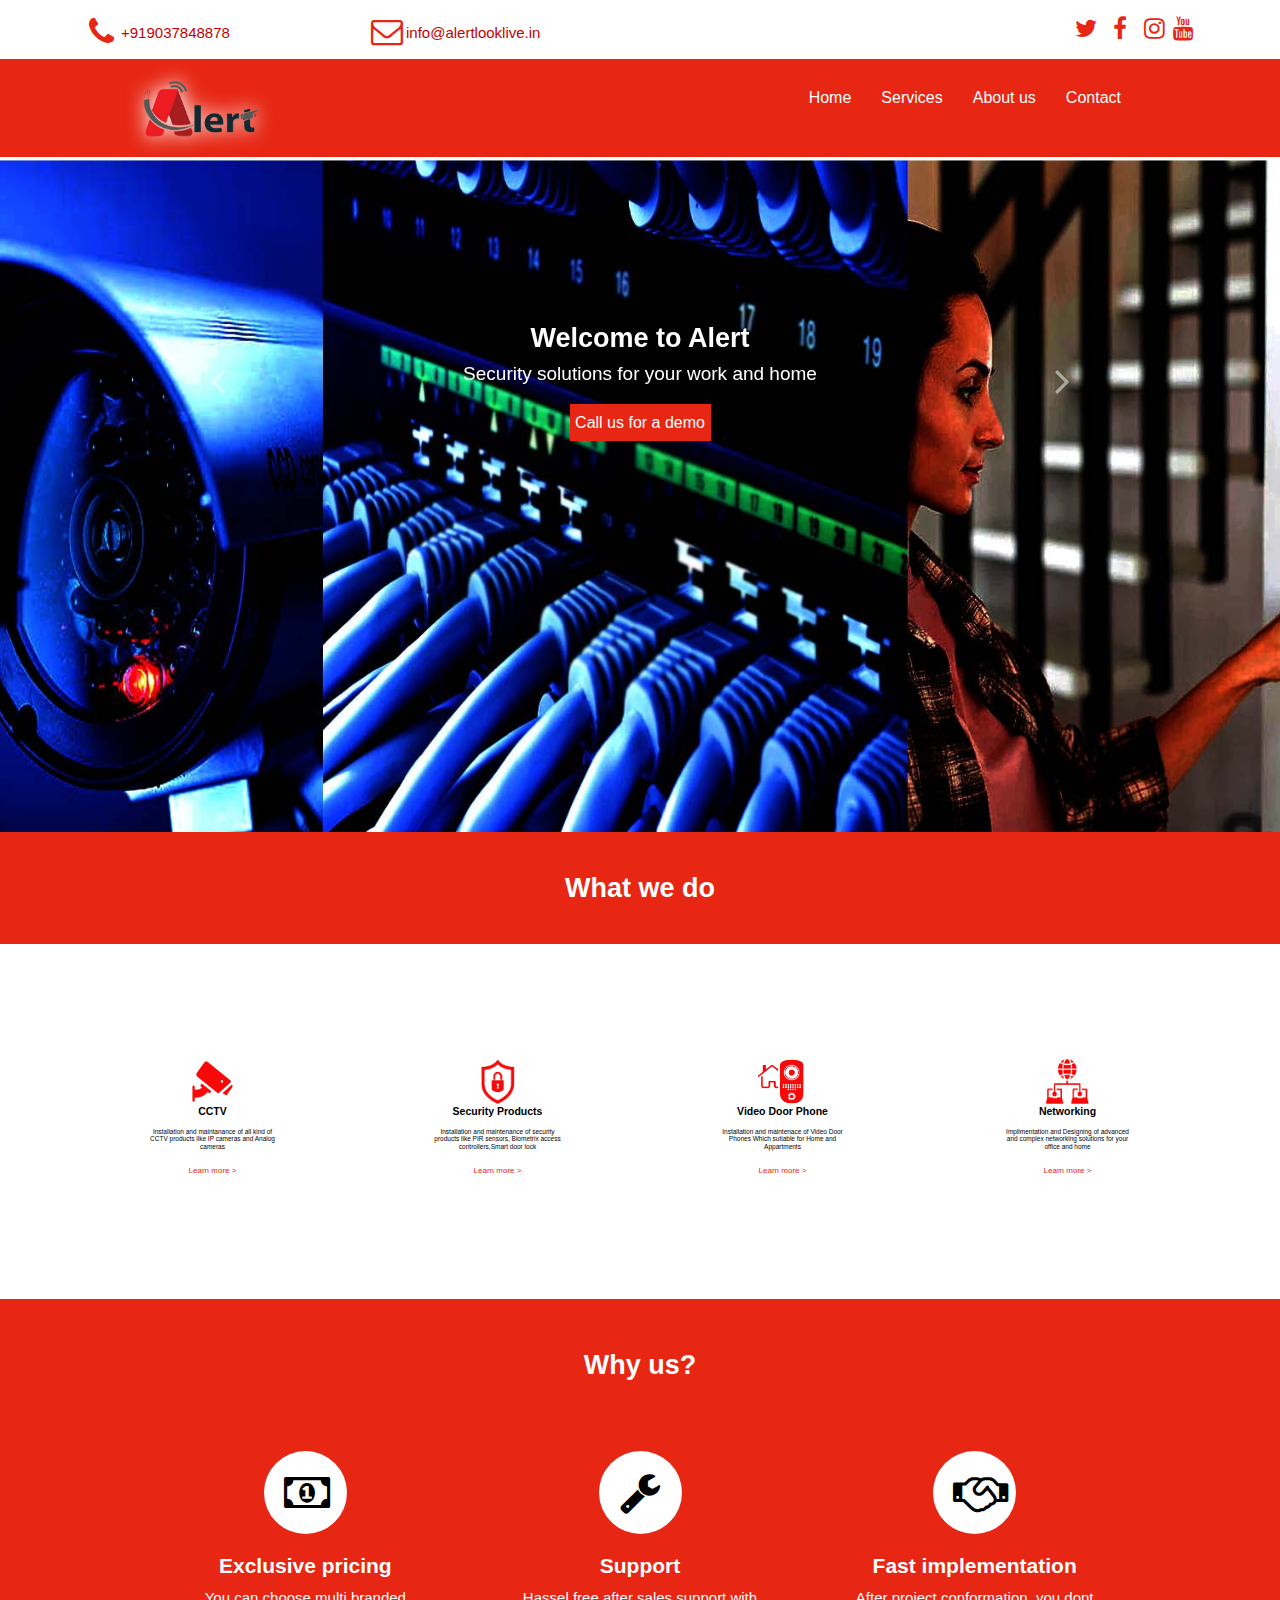
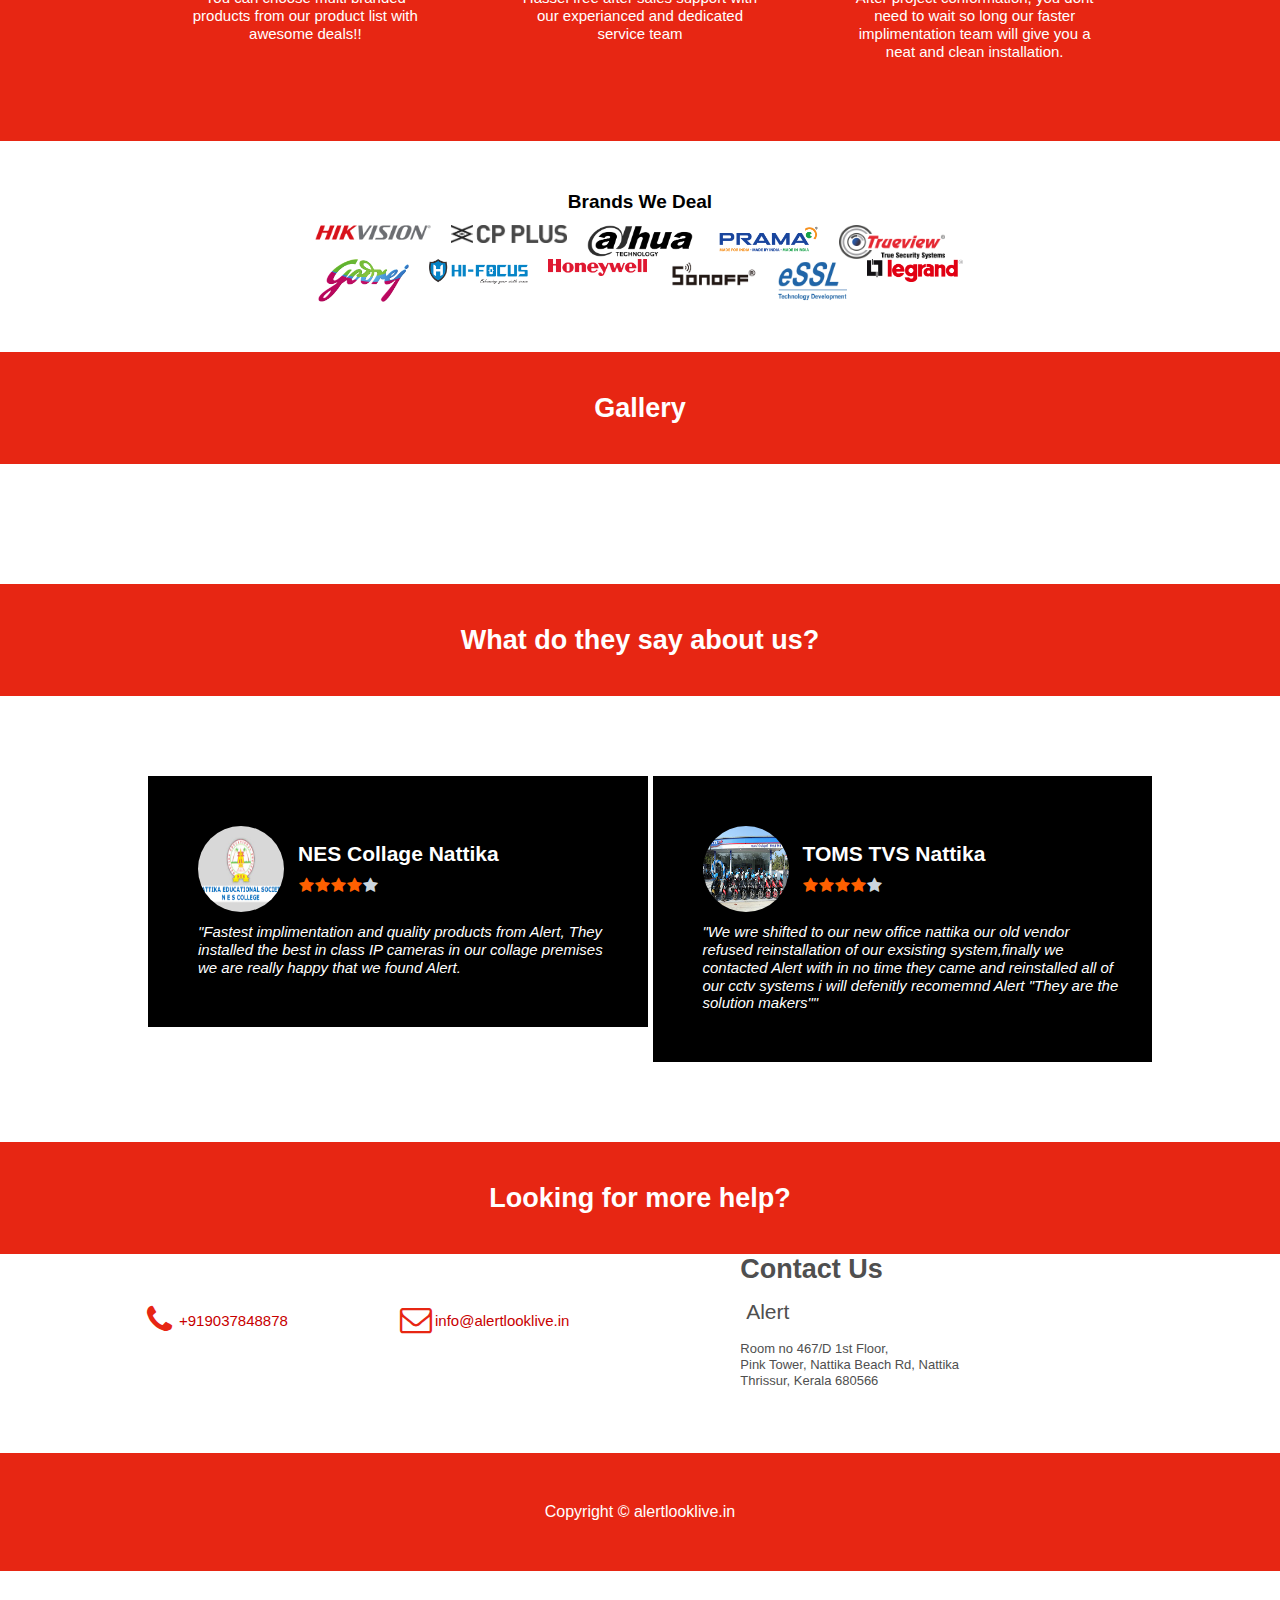
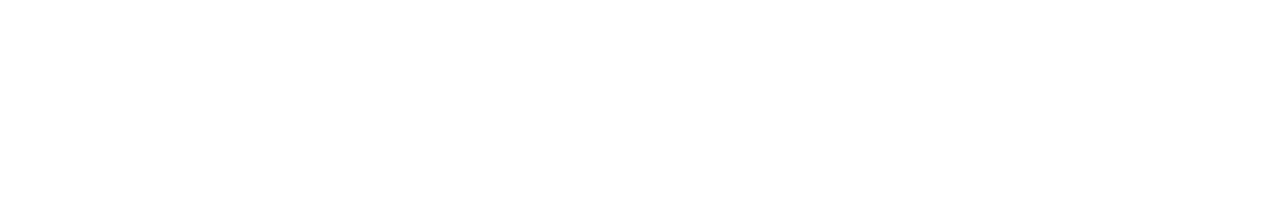
==== commit 858b4132: "test" ====
--- a/index.html
+++ b/index.html
@@ -470,10 +470,6 @@
       </div>
    </div>
    <div id="wb_contactForm">
-      <div id="contactForm-divider-top">
-         <svg xmlns="http://www.w3.org/2000/svg" viewBox="0 0 1000 20" preserveAspectRatio="none">
-            <path class="divider-fill" d="M500,20 L490,0 h20 L500,20 Z"/>
-         </svg></div>
       <div id="contactForm">
          <div class="row">
             <div class="col-1">
@@ -493,6 +489,8 @@
                </div>
             </div>
             <div class="col-3">
+            </div>
+            <div class="col-4">
                <div id="wb_contactText3">
                   <p style="font-size:27px;line-height:30px;"><span style="font-weight:bold;">Contact Us</span></p>
                   <p style="font-size:13px;line-height:16px;">&nbsp;</p>
--- a/css/index.css
+++ b/css/index.css
@@ -995,7 +995,7 @@
    margin-right: -15px;
    margin-left: -15px;
 }
-#contactForm > .row > .col-1, #contactForm > .row > .col-2, #contactForm > .row > .col-3
+#contactForm > .row > .col-1, #contactForm > .row > .col-2, #contactForm > .row > .col-3, #contactForm > .row > .col-4
 {
    box-sizing: border-box;
    font-size: 0;
@@ -1004,7 +1004,7 @@
    padding-left: 15px;
    position: relative;
 }
-#contactForm > .row > .col-1, #contactForm > .row > .col-2, #contactForm > .row > .col-3
+#contactForm > .row > .col-1, #contactForm > .row > .col-2, #contactForm > .row > .col-3, #contactForm > .row > .col-4
 {
    float: left;
 }
@@ -1029,7 +1029,7 @@
    background-image: none;
    border: 0px solid #FFFFFF;
    border-radius: 0px;
-   width: 33.33333333%;
+   width: 25%;
    text-align: left;
 }
 #contactForm > .row > .col-2 > .col-2-padding
@@ -1039,6 +1039,15 @@
    padding: 50px 0 50px 0;
 }
 #contactForm > .row > .col-3
+{
+   background-color: transparent;
+   background-image: none;
+   border: 0px solid #FFFFFF;
+   border-radius: 0px;
+   width: 8.33333333%;
+   text-align: right;
+}
+#contactForm > .row > .col-4
 {
    background-color: transparent;
    background-image: none;
@@ -1062,37 +1071,11 @@
 }
 @media (max-width: 480px)
 {
-#contactForm > .row > .col-1, #contactForm > .row > .col-2, #contactForm > .row > .col-3
+#contactForm > .row > .col-1, #contactForm > .row > .col-2, #contactForm > .row > .col-3, #contactForm > .row > .col-4
 {
    float: none;
    width: 100% !important;
 }
-}
-#contactForm-divider-top
-{
-   overflow: hidden;
-   position: absolute;
-   top: 0%;
-   width: 100%;
-   height: 25px;
-   line-height: 0;
-   left: 0;
-}
-#contactForm-divider-top svg
-{
-   display: block;
-   width: 200%;
-   height: 100%;
-   position: relative;
-   left: 50%;
-   top: 0;
-   transform: translateX(-50%);
-}
-#contactForm-divider-top .divider-fill
-{
-   fill: #E72613;
-   transform-origin: bottom;
-   transform: rotateY(0deg);
 }
 #wb_contactText3 
 {
@@ -3965,10 +3948,10 @@
    border-radius: 0px;
    padding: 0;
    flex-direction: row;
-   flex-wrap: nowrap;
+   flex-wrap: wrap;
    justify-content: space-around;
    align-items: center;
-   align-content: flex-start;
+   align-content: center;
 }
 #FlexGrid1 .nav
 {
@@ -3979,8 +3962,8 @@
    border: 0px solid #FFFFFF;
    border-radius: 0px;
    padding: 0;
-   flex-direction: column;
-   flex-wrap: nowrap;
+   flex-direction: row;
+   flex-wrap: wrap;
    justify-content: flex-start;
    align-items: flex-start;
    align-content: flex-start;
@@ -3994,11 +3977,11 @@
    border: 0px solid #FFFFFF;
    border-radius: 0px;
    padding: 0;
-   flex-direction: column;
-   flex-wrap: nowrap;
+   flex-direction: row;
+   flex-wrap: wrap;
    justify-content: flex-start;
    align-items: center;
-   align-content: flex-start;
+   align-content: center;
 }
 #FlexGrid1 .sidebar
 {
@@ -4009,11 +3992,11 @@
    border: 0px solid #FFFFFF;
    border-radius: 0px;
    padding: 0;
-   flex-direction: column;
-   flex-wrap: nowrap;
+   flex-direction: row;
+   flex-wrap: wrap;
    justify-content: flex-start;
    align-items: flex-end;
-   align-content: flex-start;
+   align-content: flex-end;
 }
 #FlexGrid1 .footer
 {
@@ -4025,10 +4008,10 @@
    border-radius: 0px;
    padding: 0;
    flex-direction: row;
-   flex-wrap: nowrap;
+   flex-wrap: wrap;
    justify-content: center;
    align-items: center;
-   align-content: flex-start;
+   align-content: center;
 }
 #Label4
 {
@@ -4324,7 +4307,7 @@
 #Label4
 {
    display: inline-block;
-   width: 119px;
+   width: 159px;
    line-height: 17px;
    z-index: 54;
 }
@@ -4845,15 +4828,6 @@
    margin-right: -15px;
    margin-left: -15px;
 }
-#contactForm-divider-top
-{
-   height: 25px;
-}
-#contactForm-divider-top
-{
-   top: 0%;
-   left: 0;
-}
 #wb_contactText3
 {
    visibility: visible;
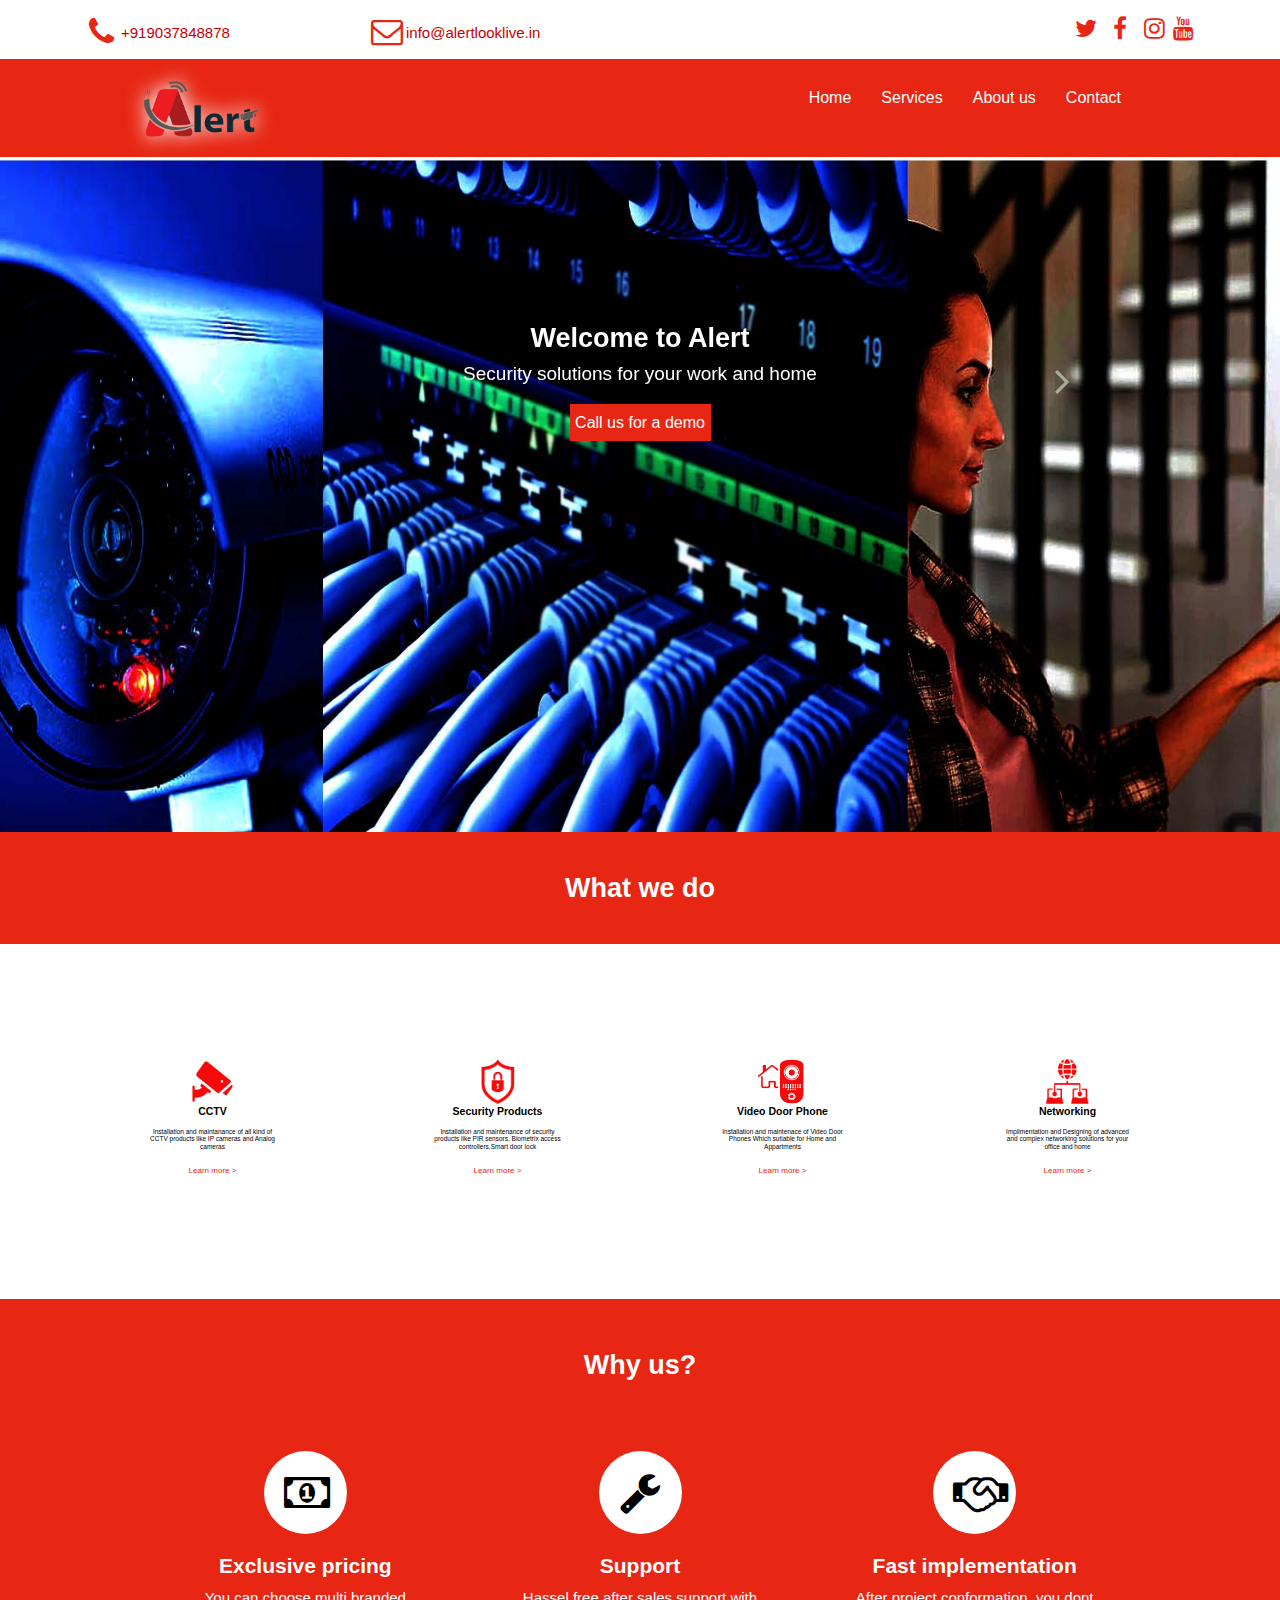
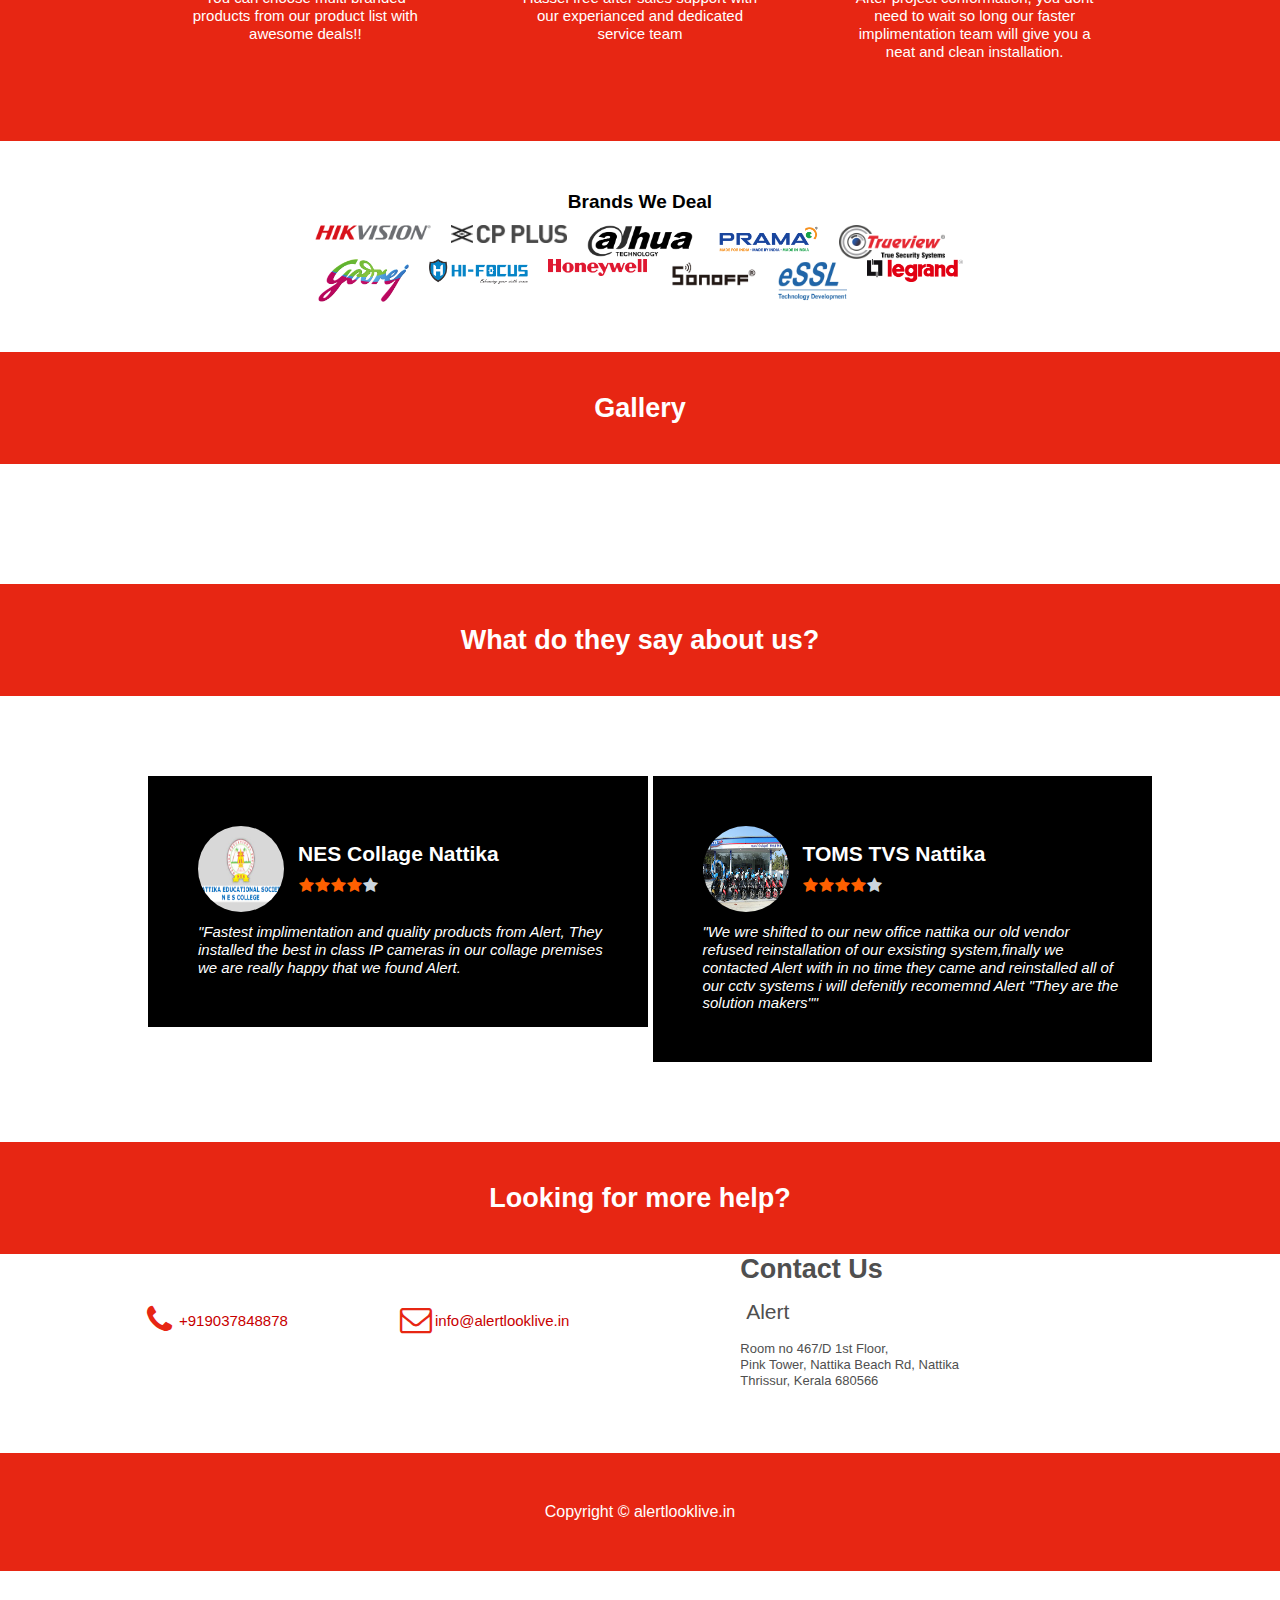
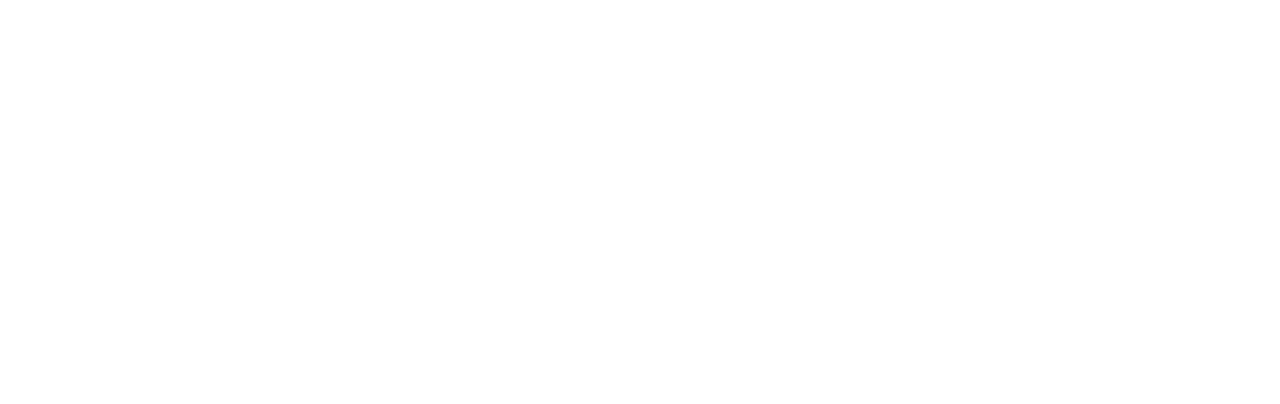
==== commit b3345174: "08-04-23" ====
--- a/index.html
+++ b/index.html
@@ -411,6 +411,21 @@
                            <figure class="thumbnail">
                               <a href="WhatsApp Image 2023-04-01 at 1.25.02 PM.jpeg"><img alt="" src="WhatsApp Image 2023-04-01 at 1.25.02 PM.jpeg" loading="lazy" class="image" title="WhatsApp Image 2023-04-01 at 1.25.02 PM" width="273" height="364"></a>
                            </figure>
+                           <figure class="thumbnail">
+                              <a href="images/IMG-20230408-WA0001.jpg"><img alt="" src="images/IMG-20230408-WA0001.jpg" loading="lazy" class="image" width="273" height="364"></a>
+                           </figure>
+                           <figure class="thumbnail">
+                              <a href="images/IMG-20230408-WA0002.jpg"><img alt="" src="images/IMG-20230408-WA0002.jpg" loading="lazy" class="image" width="273" height="364"></a>
+                           </figure>
+                           <figure class="thumbnail">
+                              <a href="images/IMG-20230408-WA0003.jpg"><img alt="" src="images/IMG-20230408-WA0003.jpg" loading="lazy" class="image" width="273" height="205"></a>
+                           </figure>
+                           <figure class="thumbnail">
+                              <a href="images/IMG-20230408-WA0004.jpg"><img alt="" src="images/IMG-20230408-WA0004.jpg" loading="lazy" class="image" width="273" height="205"></a>
+                           </figure>
+                           <figure class="thumbnail">
+                              <a href="images/IMG-20230408-WA0005.jpg"><img alt="" src="images/IMG-20230408-WA0005.jpg" loading="lazy" class="image" width="273" height="205"></a>
+                           </figure>
                         </div>
                      </div>
                   </div>
--- a/css/delft.css
+++ b/css/delft.css
@@ -12,6 +12,20 @@
 {
    0% { transform-origin: center center; transform: rotate(-200deg) ; opacity: 0;  }
    100% { transform-origin: center center; transform: rotate(0deg) ; opacity: 1;  }
+}
+@keyframes transform-tada
+{
+   0% { transform: rotate(0deg) ;  }
+   10% { transform: rotate(-3deg) scale(0.9,0.9) ;  }
+   20% { transform: rotate(-3deg) scale(0.9,0.9) ;  }
+   30% { transform: rotate(3deg) scale(1.1,1.1) ;  }
+   40% { transform: rotate(-3deg) scale(1.1,1.1) ;  }
+   50% { transform: rotate(3deg) scale(1.1,1.1) ;  }
+   60% { transform: rotate(-3deg) scale(1.1,1.1) ;  }
+   70% { transform: rotate(3deg) scale(1.1,1.1) ;  }
+   80% { transform: rotate(-3deg) scale(1.1,1.1) ;  }
+   90% { transform: rotate(3deg) scale(1.1,1.1) ;  }
+   100% { transform: rotate(0deg) scale(1.0,1.0) ;  }
 }
 @keyframes vanish-in
 {
--- a/css/index.css
+++ b/css/index.css
@@ -2479,7 +2479,7 @@
    text-align: center;
    -webkit-appearance: none;
    margin: 0;
-   animation: vanish-in 1000ms linear 2000ms 1 normal both;
+   animation: transform-tada 1000ms linear 2000ms 1 normal both;
 }
 }
 #welcomeButton3:focus
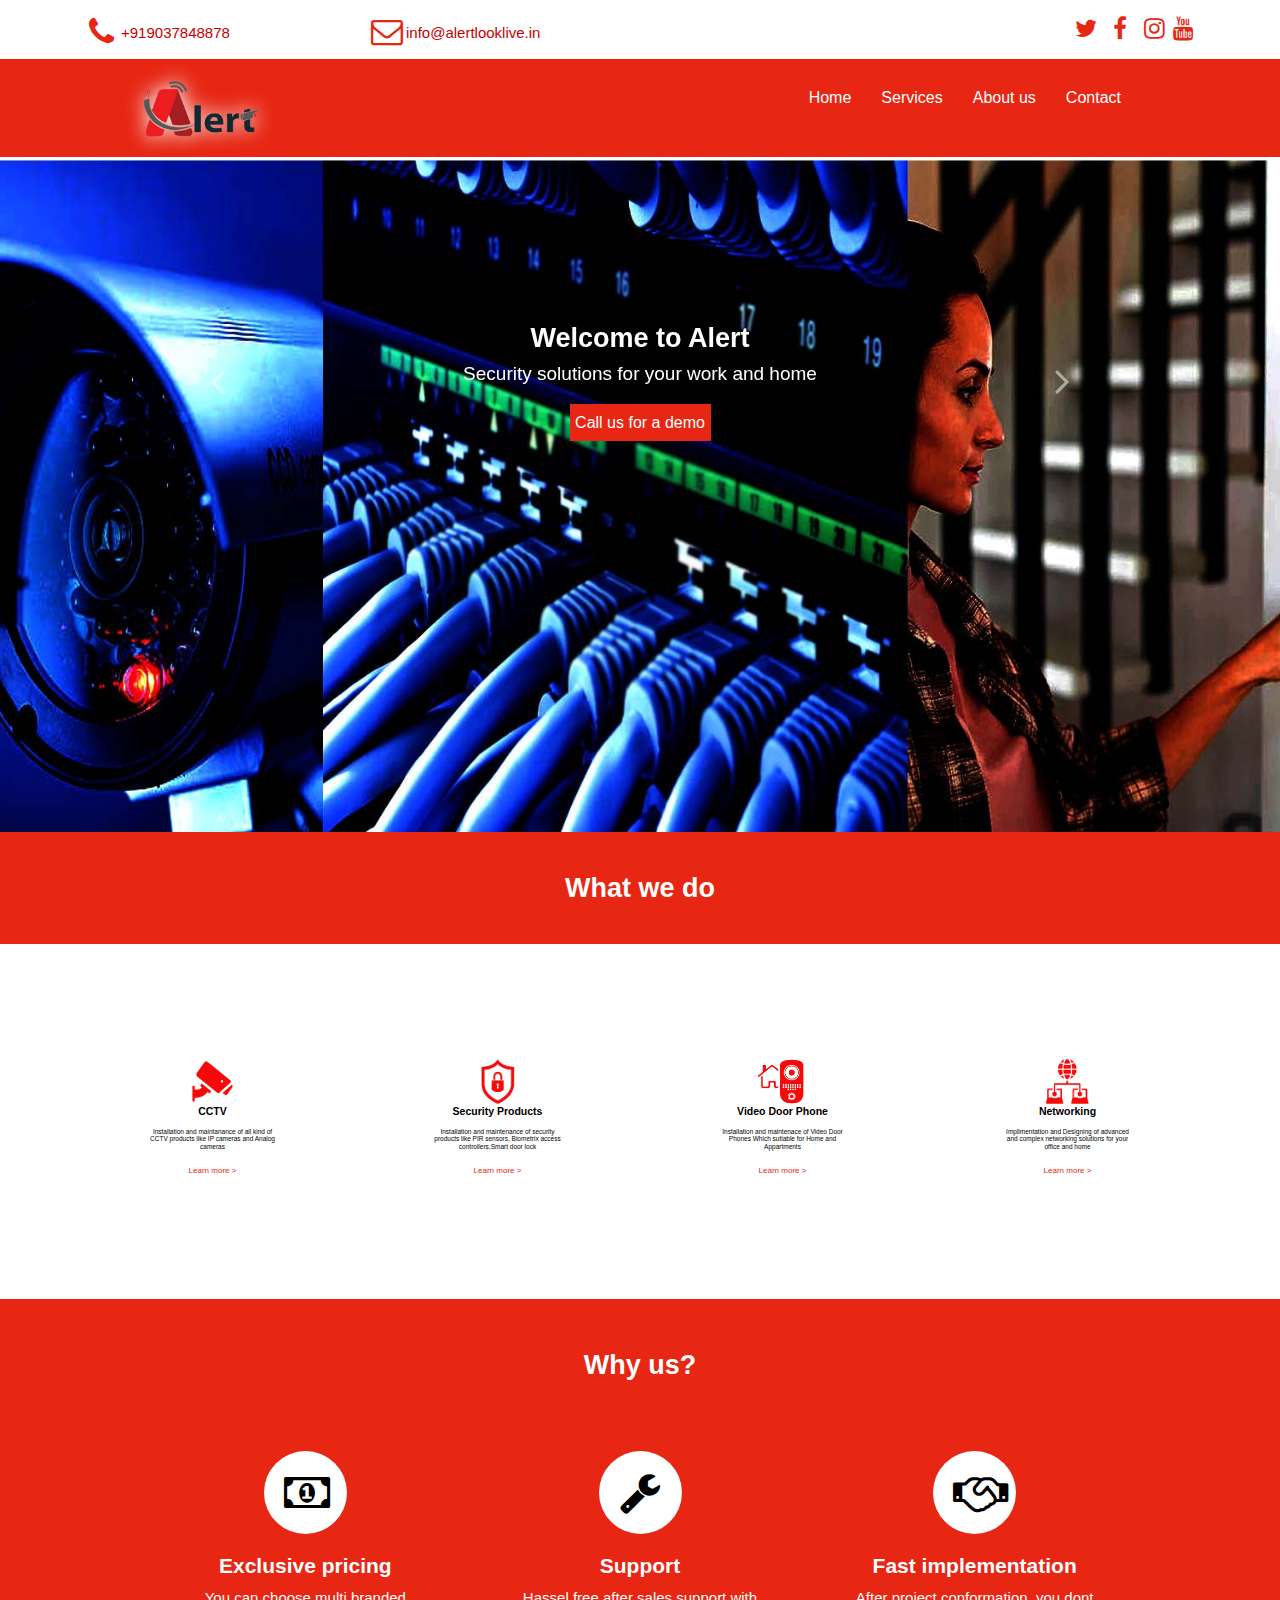
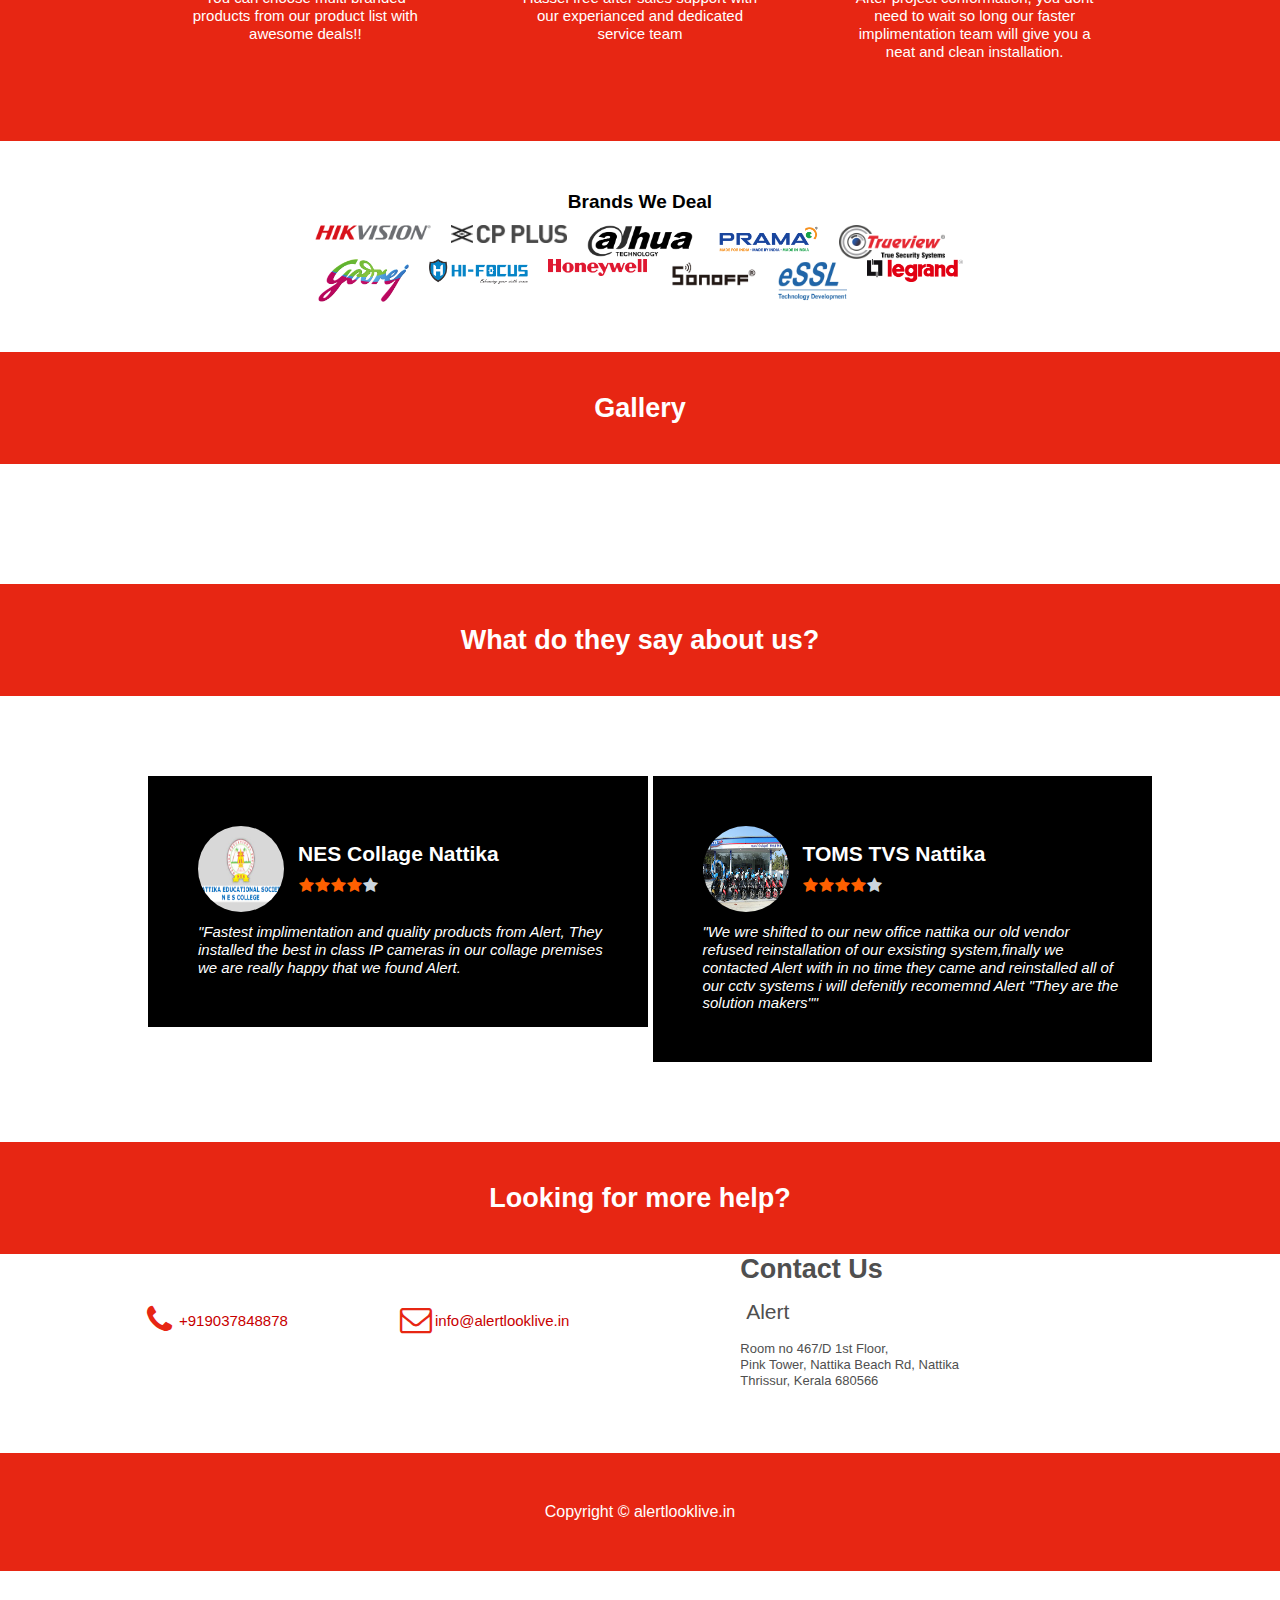
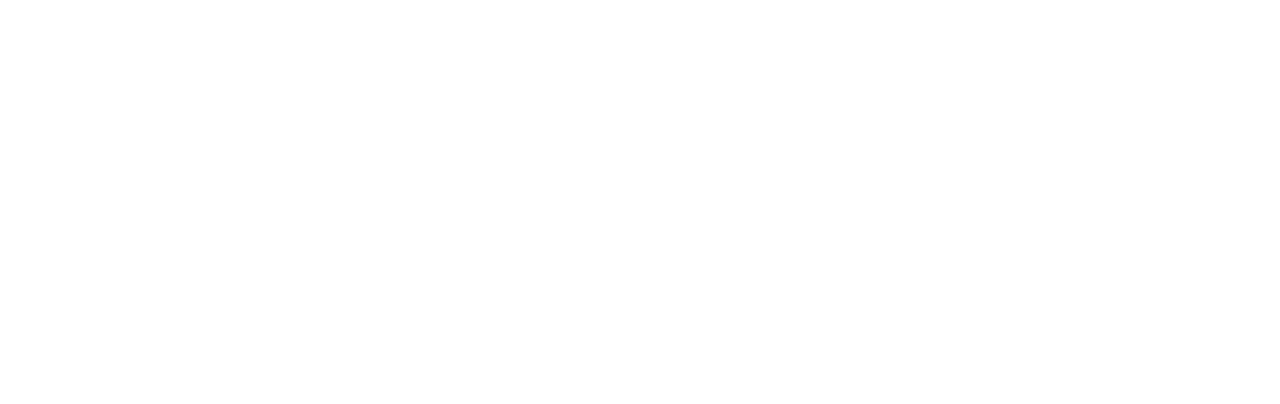
==== commit 89fb1220: "Update index.html" ====
--- a/index.html
+++ b/index.html
@@ -201,7 +201,7 @@
                               <div id="wb_welcomeText6">
                                  <p>Security solutions for your work and home</p>
                               </div>
-                              <a id="welcomeButton3" href="+919037848878">Call us for a demo</a>
+                              <a id="welcomeButton3" href="+919037848878" onclick="ShowObjectWithEffect('wb_contact', 1, 'fade', 1);return false;">Call us for a demo</a>
                            </div>
                         </div>
                      </div>
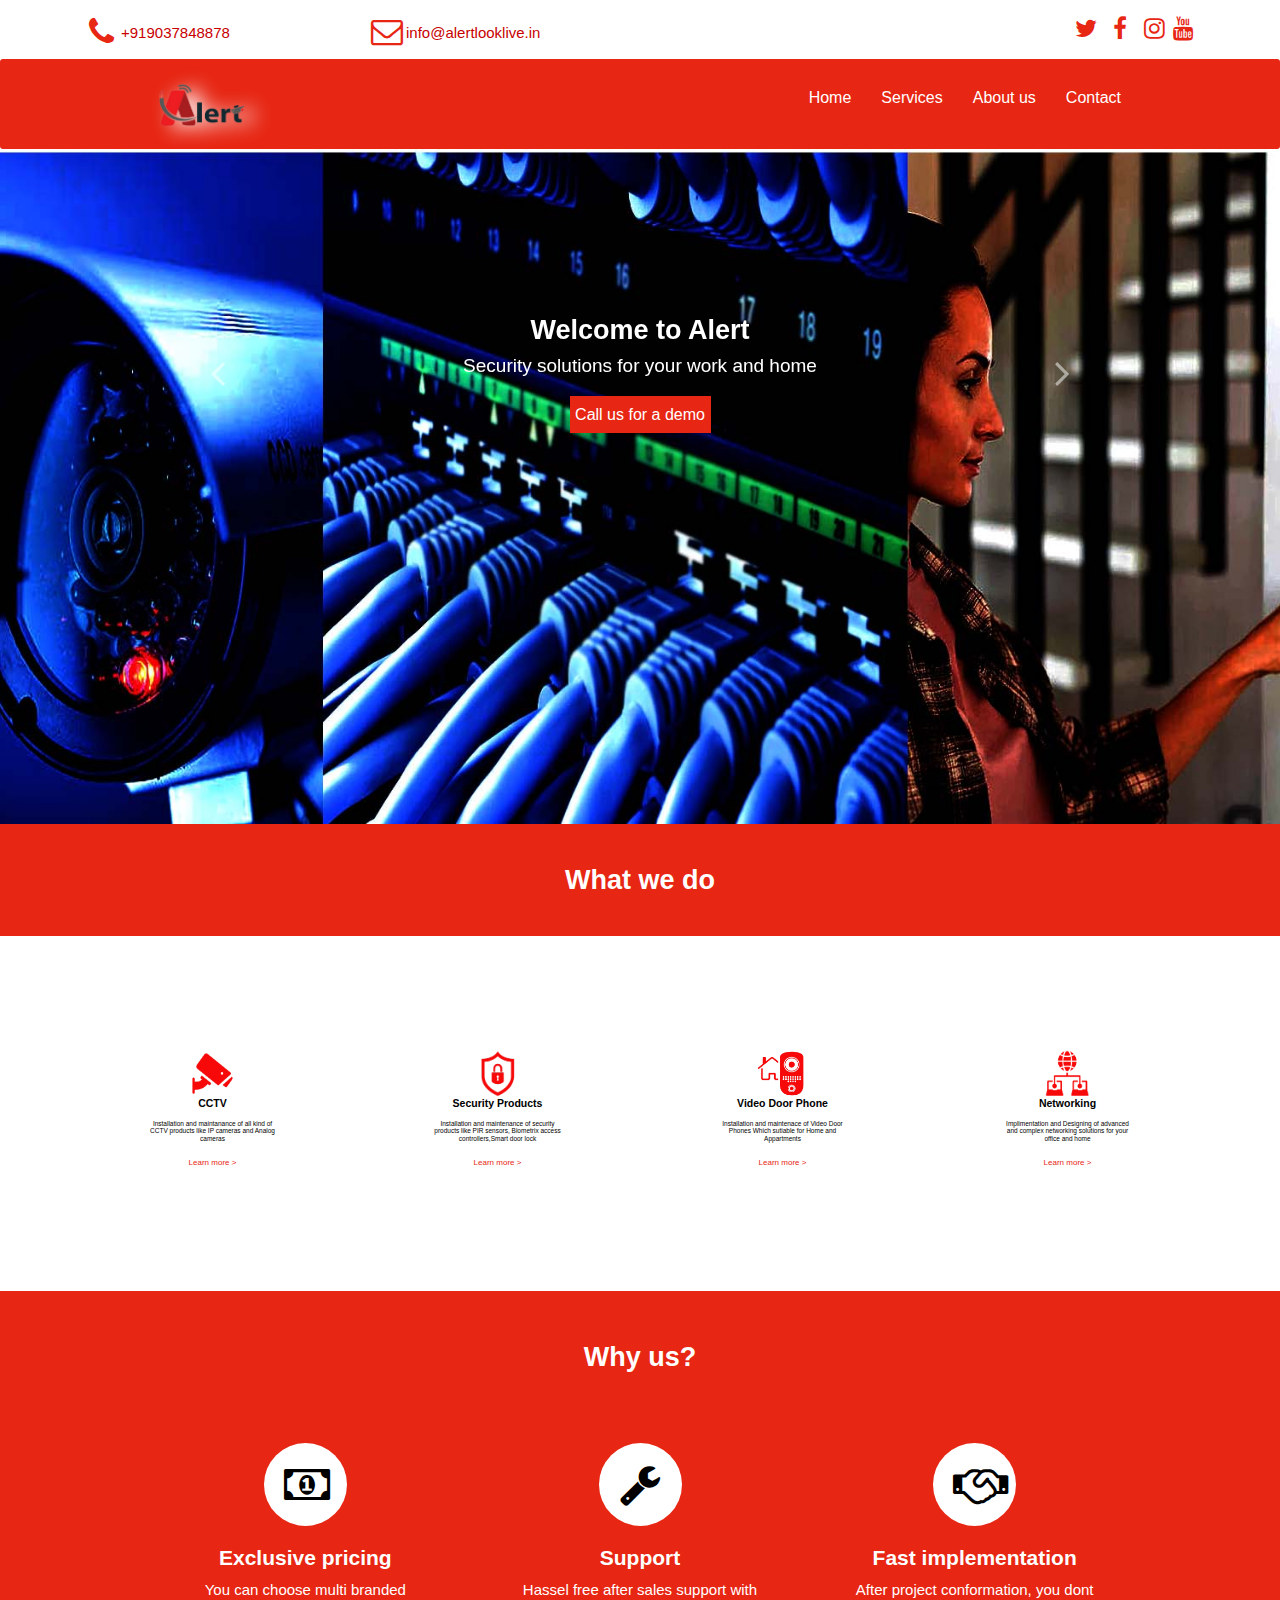
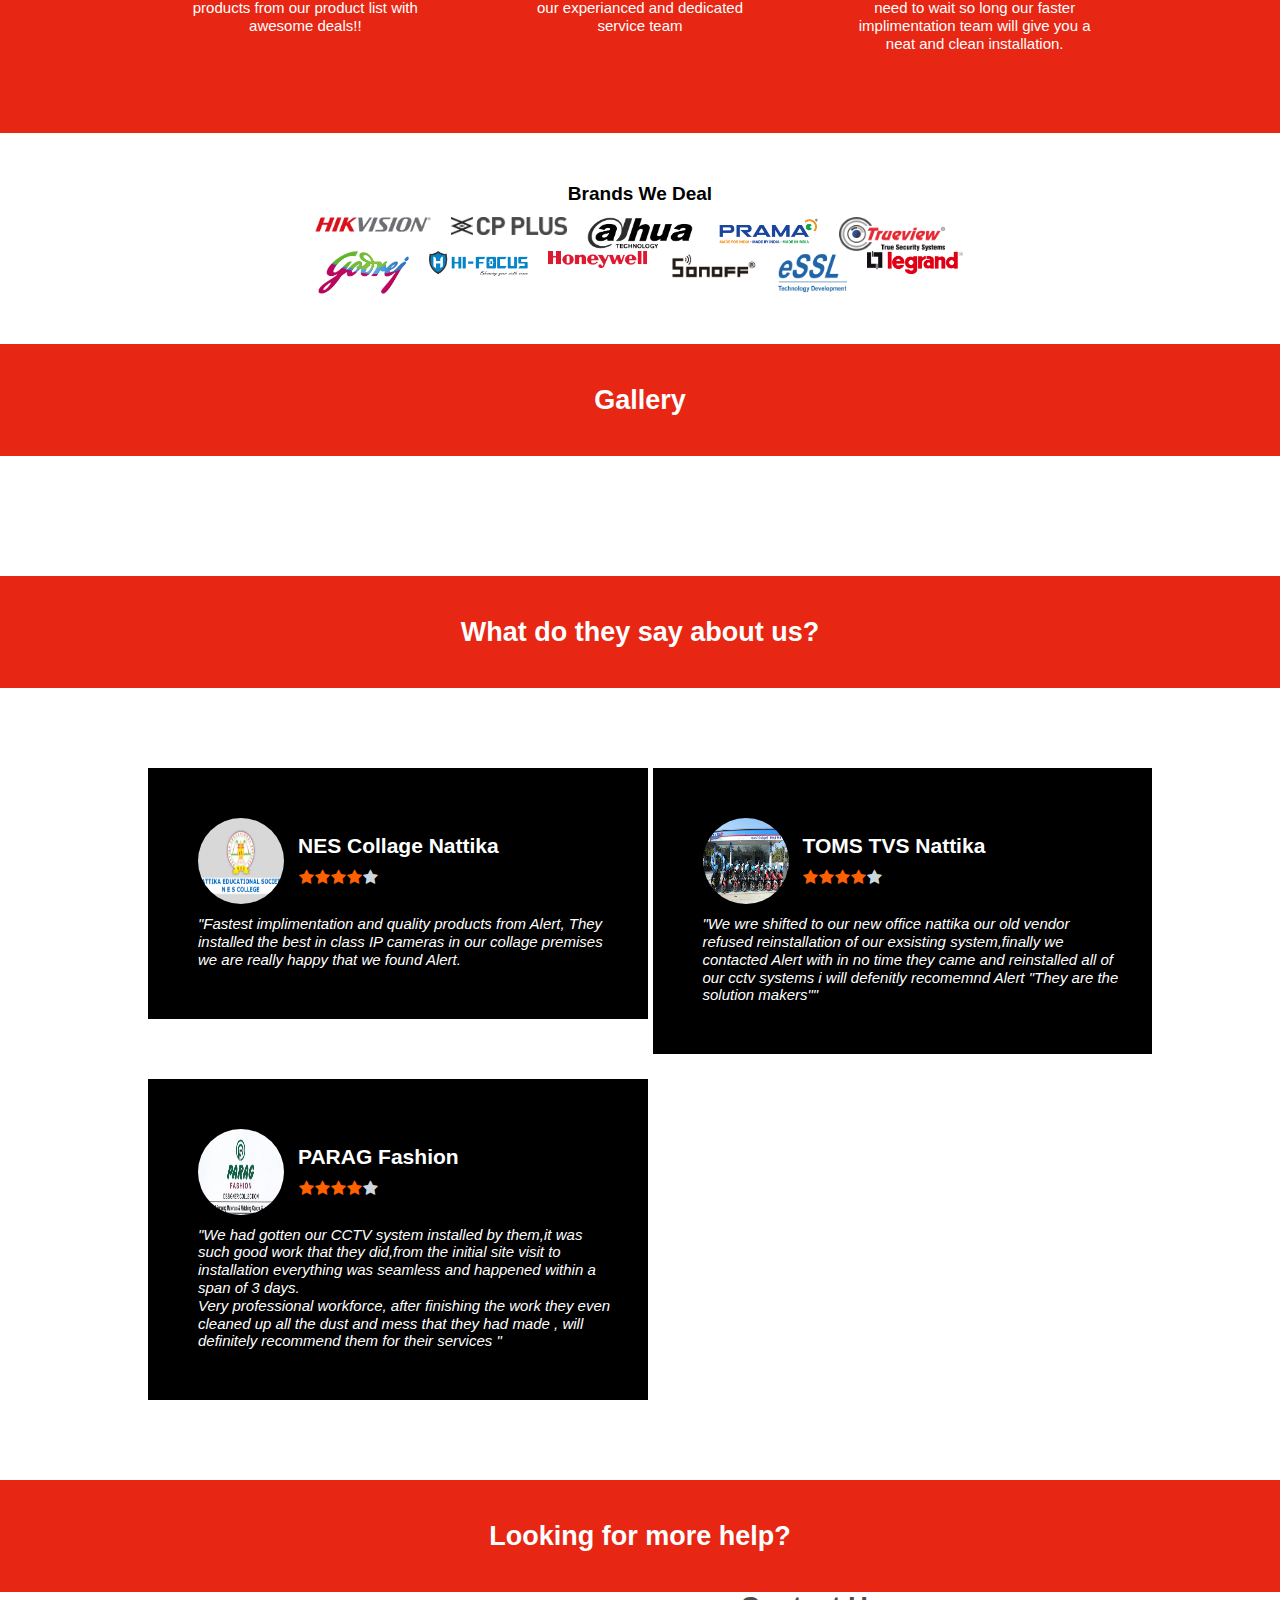
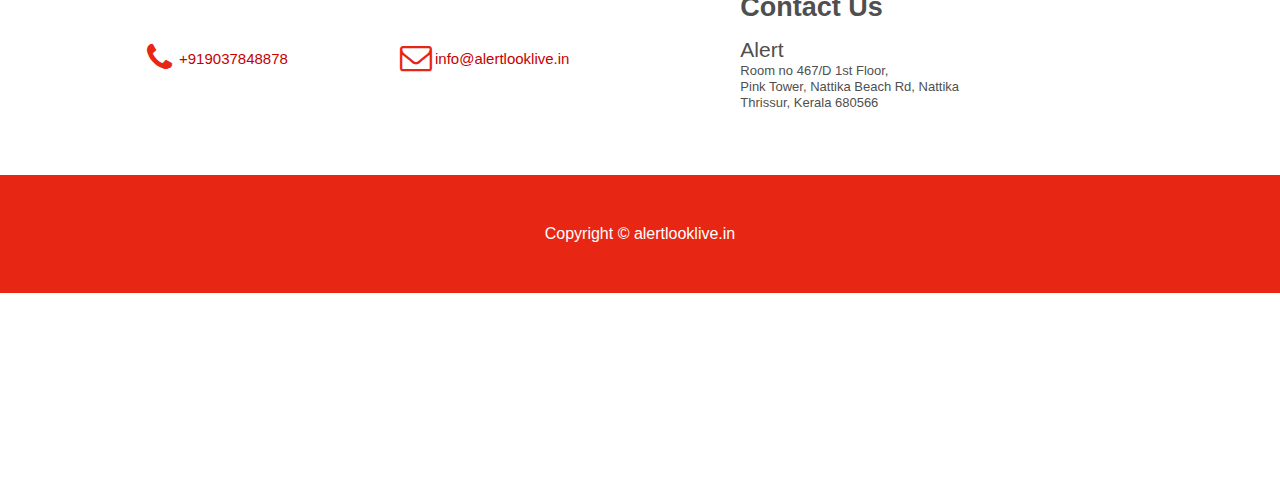
==== commit 285a6cbf: "parag" ====
--- a/index.html
+++ b/index.html
@@ -2,12 +2,13 @@
 <html>
 <head>
 <meta http-equiv="Content-Type" content="text/html; charset=UTF-8">
-<title>Alert looklive</title>
-<meta name="generator" content="WYSIWYG Web Builder 18 - http://www.wysiwygwebbuilder.com">
+<title>Alert looklive CCTV Thrissur,Nattika,Thriprayar,vadanappalli</title>
+<meta name="description" content="cctv thrissur cctvthriprayar cctvvadanappaly cctvvalapad cctv cctv kattoor">
+<meta name="keywords" content="cctv thrissur cctvthriprayar cctvvadanappaly cctvvalapad cctv cctv kattoor">
 <meta name="viewport" content="width=device-width, initial-scale=1.0">
 <link href="alertlooklive.in" hreflang="en-us" rel="alternate">
 <link href="css/font-awesome.min.css" rel="stylesheet" type="text/css">
-<link href="css/delft.css" rel="stylesheet" type="text/css">
+<link href="css/alert.css" rel="stylesheet" type="text/css">
 <link href="css/index.css" rel="stylesheet" type="text/css">
 <script type="text/javascript" src="jquery-1.12.4.min.js"></script>
 <script type="text/javascript" src="skrollr.min.js"></script>
@@ -146,43 +147,41 @@
    </div>
    <div id="wb_LayoutGrid3">
       <div id="LayoutGrid3">
-         <div class="row">
-            <div class="col-1">
-               <div id="wb_Image8">
-                  <img src="images/logo_alert_ed-removebg-preview.png" id="Image8" alt="" width="146" height="74">
-               </div>
-            </div>
-            <div class="col-2">
-               <nav id="wb_navigationMenu">
-                  <div id="navigationMenu" class="navigationMenu" style="width:100%;height:auto !important;">
-                     <div class="container">
-                        <div class="navbar-header">
-                           <button title="" type="button" class="navbar-toggle" data-bs-toggle="collapse" data-bs-target=".navigationMenu-navbar-collapse">
-                              <span class="icon-bar"></span>
-                              <span class="icon-bar"></span>
-                              <span class="icon-bar"></span>
-                           </button>
-                        </div>
-                        <div class="navigationMenu-navbar-collapse collapse">
-                           <ul class="nav navbar-nav">
-                              <li class="nav-item">
-                                 <a href="#wb_Carousel1" class="nav-link">Home</a>
-                              </li>
-                              <li class="nav-item">
-                                 <a href="#wb_LayoutGrid2" class="nav-link">Services</a>
-                              </li>
-                              <li class="nav-item">
-                                 <a href="#wb_planTrip" class="nav-link">About us</a>
-                              </li>
-                              <li class="nav-item">
-                                 <a href="#wb_contactForm" class="nav-link">Contact</a>
-                              </li>
-                           </ul>
-                        </div>
-                     </div>
-                  </div>
-               </nav>
-            </div>
+         <div class="col-1">
+            <div id="wb_Image8">
+               <img src="images/logo_alert_ed-removebg-preview.png" loading="lazy" id="Image8" alt="" width="148" height="75">
+            </div>
+         </div>
+         <div class="col-2">
+            <nav id="wb_navigationMenu">
+               <div id="navigationMenu" class="navigationMenu" style="width:100%;height:auto !important;">
+                  <div class="container">
+                     <div class="navbar-header">
+                        <button title="" type="button" class="navbar-toggle" data-bs-toggle="collapse" data-bs-target=".navigationMenu-navbar-collapse">
+                           <span class="icon-bar"></span>
+                           <span class="icon-bar"></span>
+                           <span class="icon-bar"></span>
+                        </button>
+                     </div>
+                     <div class="navigationMenu-navbar-collapse collapse">
+                        <ul class="nav navbar-nav">
+                           <li class="nav-item">
+                              <a href="#wb_Carousel1" class="nav-link">Home</a>
+                           </li>
+                           <li class="nav-item">
+                              <a href="#wb_LayoutGrid2" class="nav-link">Services</a>
+                           </li>
+                           <li class="nav-item">
+                              <a href="#wb_planTrip" class="nav-link">About us</a>
+                           </li>
+                           <li class="nav-item">
+                              <a href="#wb_contactForm" class="nav-link">Contact</a>
+                           </li>
+                        </ul>
+                     </div>
+                  </div>
+               </div>
+            </nav>
          </div>
       </div>
    </div>
@@ -201,7 +200,7 @@
                               <div id="wb_welcomeText6">
                                  <p>Security solutions for your work and home</p>
                               </div>
-                              <a id="welcomeButton3" href="+919037848878" onclick="ShowObjectWithEffect('wb_contact', 1, 'fade', 1);return false;">Call us for a demo</a>
+                              <a id="welcomeButton3" href="#Label3" onclick="ShowObjectWithEffect('wb_contact', 1, 'fade', 1);return false;">Call us for a demo</a>
                            </div>
                         </div>
                      </div>
@@ -394,22 +393,7 @@
                      <div id="galleryCollage">
                         <div class="thumbnails">
                            <figure class="thumbnail">
-                              <a href="WhatsApp Image 2023-04-01 at 1.25.00 PM (1).jpeg"><img alt="" src="WhatsApp Image 2023-04-01 at 1.25.00 PM (1).jpeg" loading="lazy" class="image" title="WhatsApp Image 2023-04-01 at 1.25.00 PM (1)" width="273" height="364"></a>
-                           </figure>
-                           <figure class="thumbnail">
-                              <a href="WhatsApp Image 2023-04-01 at 1.25.00 PM.jpeg"><img alt="" src="WhatsApp Image 2023-04-01 at 1.25.00 PM.jpeg" loading="lazy" class="image" title="WhatsApp Image 2023-04-01 at 1.25.00 PM" width="273" height="485"></a>
-                           </figure>
-                           <figure class="thumbnail">
-                              <a href="WhatsApp Image 2023-04-01 at 1.25.01 PM (1).jpeg"><img alt="" src="WhatsApp Image 2023-04-01 at 1.25.01 PM (1).jpeg" loading="lazy" class="image" title="WhatsApp Image 2023-04-01 at 1.25.01 PM (1)" width="273" height="364"></a>
-                           </figure>
-                           <figure class="thumbnail">
-                              <a href="WhatsApp Image 2023-04-01 at 1.25.01 PM.jpeg"><img alt="" src="WhatsApp Image 2023-04-01 at 1.25.01 PM.jpeg" loading="lazy" class="image" title="WhatsApp Image 2023-04-01 at 1.25.01 PM" width="273" height="364"></a>
-                           </figure>
-                           <figure class="thumbnail">
-                              <a href="WhatsApp Image 2023-04-01 at 1.25.02 PM (1).jpeg"><img alt="" src="WhatsApp Image 2023-04-01 at 1.25.02 PM (1).jpeg" loading="lazy" class="image" title="WhatsApp Image 2023-04-01 at 1.25.02 PM (1)" width="273" height="485"></a>
-                           </figure>
-                           <figure class="thumbnail">
-                              <a href="WhatsApp Image 2023-04-01 at 1.25.02 PM.jpeg"><img alt="" src="WhatsApp Image 2023-04-01 at 1.25.02 PM.jpeg" loading="lazy" class="image" title="WhatsApp Image 2023-04-01 at 1.25.02 PM" width="273" height="364"></a>
+                              <a href="images/FjN5vN23TBTuhfrVB80OFoFONc10OAekgy_H2Bm7XnM=_plaintext_638190009835057570.jpg"><img alt="" src="images/FjN5vN23TBTuhfrVB80OFoFONc10OAekgy_H2Bm7XnM=_plaintext_638190009835057570.jpg" loading="lazy" class="image" width="273" height="205"></a>
                            </figure>
                            <figure class="thumbnail">
                               <a href="images/IMG-20230408-WA0001.jpg"><img alt="" src="images/IMG-20230408-WA0001.jpg" loading="lazy" class="image" width="273" height="364"></a>
@@ -425,6 +409,27 @@
                            </figure>
                            <figure class="thumbnail">
                               <a href="images/IMG-20230408-WA0005.jpg"><img alt="" src="images/IMG-20230408-WA0005.jpg" loading="lazy" class="image" width="273" height="205"></a>
+                           </figure>
+                           <figure class="thumbnail">
+                              <a href="images/IMG-20230408-WA0008.jpg"><img alt="" src="images/IMG-20230408-WA0008.jpg" loading="lazy" class="image" width="273" height="364"></a>
+                           </figure>
+                           <figure class="thumbnail">
+                              <a href="images/IMG-20230507-WA0015.jpg"><img alt="" src="images/IMG-20230507-WA0015.jpg" loading="lazy" class="image" width="273" height="154"></a>
+                           </figure>
+                           <figure class="thumbnail">
+                              <a href="images/IMG-20230507-WA0016.jpg"><img alt="" src="images/IMG-20230507-WA0016.jpg" loading="lazy" class="image" width="273" height="154"></a>
+                           </figure>
+                           <figure class="thumbnail">
+                              <a href="images/IMG-20230507-WA0017.jpg"><img alt="" src="images/IMG-20230507-WA0017.jpg" loading="lazy" class="image" width="273" height="485"></a>
+                           </figure>
+                           <figure class="thumbnail">
+                              <a href="images/IMG-20230507-WA0019.jpg"><img alt="" src="images/IMG-20230507-WA0019.jpg" loading="lazy" class="image" width="273" height="154"></a>
+                           </figure>
+                           <figure class="thumbnail">
+                              <a href="images/IMG-20230507-WA0020.jpg"><img alt="" src="images/IMG-20230507-WA0020.jpg" loading="lazy" class="image" width="273" height="154"></a>
+                           </figure>
+                           <figure class="thumbnail">
+                              <a href="images/IMG-20230507-WA0022.jpg"><img alt="" src="images/IMG-20230507-WA0022.jpg" loading="lazy" class="image" width="273" height="154"></a>
                            </figure>
                         </div>
                      </div>
@@ -459,6 +464,18 @@
                <div id="reviewsCard1-card-item7">"Fastest implimentation and quality products from Alert, They installed the best in class IP cameras in our collage premises we are really happy that we found Alert. </div>
             </div>
          </div>
+         <div id="wb_Card1" class="card">
+            <div id="Card1-card-body">
+               <img id="Card1-card-item0" src="images/parag logo.jpg" width="2313" height="1080" alt="" title="">
+               <div id="Card1-card-item1">PARAG Fashion</div>
+               <div id="Card1-card-item2"><i class="fa fa-star"></i></div>
+               <div id="Card1-card-item3"><i class="fa fa-star"></i></div>
+               <div id="Card1-card-item4"><i class="fa fa-star"></i></div>
+               <div id="Card1-card-item5"><i class="fa fa-star"></i></div>
+               <div id="Card1-card-item6"><i class="fa fa-star"></i></div>
+               <div id="Card1-card-item7">"We had gotten our CCTV system installed by them,it was such good work that they did,from the initial site visit to installation everything was seamless and happened within a span of 3 days.<br>Very professional workforce, after finishing the work they even cleaned up all the dust and mess that they had made , will definitely recommend them for their services "</div>
+            </div>
+         </div>
          <div id="wb_reviewsCard2" class="card">
             <div id="reviewsCard2-card-body">
                <img id="reviewsCard2-card-item0" src="toms tvs.jpeg" width="240" height="160" alt="" title="">
@@ -509,8 +526,7 @@
                <div id="wb_contactText3">
                   <p style="font-size:27px;line-height:30px;"><span style="font-weight:bold;">Contact Us</span></p>
                   <p style="font-size:13px;line-height:16px;">&nbsp;</p>
-                  <p style="font-size:21px;line-height:24.5px;">&nbsp;Alert</p>
-                  <p style="font-size:13px;line-height:16px;">&nbsp;</p>
+                  <p style="font-size:21px;line-height:24.5px;">Alert</p>
                   <p style="font-size:13px;line-height:16px;">Room no 467/D 1st Floor,</p>
                   <p style="font-size:13px;line-height:16px;">Pink Tower, Nattika Beach Rd, Nattika</p>
                   <p style="font-size:13px;line-height:16px;">Thrissur, Kerala 680566</p>
--- a/css/alert.css
+++ b/css/alert.css
@@ -0,0 +1,127 @@
+@keyframes animate-fade-in-up
+{
+   0% { transform: translate(0px,100px) rotate(0deg) ; opacity: 0;  }
+   100% { transform: translate(0px,0px) rotate(0deg) ; opacity: 1;  }
+}
+@keyframes transform-roll-in
+{
+   0% { transform: translate(-100%,0px) rotate(-120deg) ; opacity: 0;  }
+   100% { transform: translate(0px,0px) rotate(0deg) ; opacity: 1;  }
+}
+@keyframes transform-rotate-in
+{
+   0% { transform-origin: center center; transform: rotate(-200deg) ; opacity: 0;  }
+   100% { transform-origin: center center; transform: rotate(0deg) ; opacity: 1;  }
+}
+@keyframes transform-tada
+{
+   0% { transform: rotate(0deg) ;  }
+   10% { transform: rotate(-3deg) scale(0.9,0.9) ;  }
+   20% { transform: rotate(-3deg) scale(0.9,0.9) ;  }
+   30% { transform: rotate(3deg) scale(1.1,1.1) ;  }
+   40% { transform: rotate(-3deg) scale(1.1,1.1) ;  }
+   50% { transform: rotate(3deg) scale(1.1,1.1) ;  }
+   60% { transform: rotate(-3deg) scale(1.1,1.1) ;  }
+   70% { transform: rotate(3deg) scale(1.1,1.1) ;  }
+   80% { transform: rotate(-3deg) scale(1.1,1.1) ;  }
+   90% { transform: rotate(3deg) scale(1.1,1.1) ;  }
+   100% { transform: rotate(0deg) scale(1.0,1.0) ;  }
+}
+@keyframes vanish-in
+{
+   0% { transform: rotate(0deg) scale(2,2) ; opacity: 0; transform-origin: 50% 50%;  }
+   100% { transform: rotate(0deg) scale(1,1) ; opacity: 1; transform-origin: 50% 50%;  }
+}
+h1, .h1
+{
+   font-family: Arial;
+   font-weight: bold;
+   font-size: 32px;
+   text-decoration: none;
+   color: #000000;
+   --color: #000000;
+   background-color: transparent;
+   margin: 0 0 0 0;
+   padding: 0 0 0 0;
+   display: inline;
+}
+h2, .h2
+{
+   font-family: Arial;
+   font-weight: bold;
+   font-size: 27px;
+   text-decoration: none;
+   color: #000000;
+   --color: #000000;
+   background-color: transparent;
+   margin: 0 0 0 0;
+   padding: 0 0 0 0;
+   display: inline;
+}
+h3, .h3
+{
+   font-family: Arial;
+   font-weight: bold;
+   font-size: 24px;
+   text-decoration: none;
+   color: #000000;
+   --color: #000000;
+   background-color: transparent;
+   margin: 0 0 0 0;
+   padding: 0 0 0 0;
+   display: inline;
+}
+h4, .h4
+{
+   font-family: Arial;
+   font-weight: bold;
+   font-size: 21px;
+   font-style: italic;
+   text-decoration: none;
+   color: #000000;
+   --color: #000000;
+   background-color: transparent;
+   margin: 0 0 0 0;
+   padding: 0 0 0 0;
+   display: inline;
+}
+h5, .h5
+{
+   font-family: Arial;
+   font-weight: bold;
+   font-size: 19px;
+   text-decoration: none;
+   color: #000000;
+   --color: #000000;
+   background-color: transparent;
+   margin: 0 0 0 0;
+   padding: 0 0 0 0;
+   display: inline;
+}
+h6, .h6
+{
+   font-family: Arial;
+   font-weight: bold;
+   font-size: 16px;
+   text-decoration: none;
+   color: #000000;
+   --color: #000000;
+   background-color: transparent;
+   margin: 0 0 0 0;
+   padding: 0 0 0 0;
+   display: inline;
+}
+.caption
+{
+   text-align: center;
+   text-decoration: none;
+   background-color: transparent;
+   padding: 20px 20px 20px 20px;
+   position: absolute;
+   bottom: 40px;
+   left: 15%;
+   right: 15%;
+}
+@media only screen and (max-width: 969px)
+{
+}
--- a/css/index.css
+++ b/css/index.css
@@ -122,27 +122,27 @@
    display: table;
    text-align: center;
    width: 100%;
+   height: 10vh;
    background-color: #E72613;
    background-image: none;
-   border: 0px solid #CCCCCC;
-   border-radius: 0px;
+   border: 0px solid #E72613;
+   border-radius: 3px;
    box-sizing: border-box;
    margin: 0;
 }
 #LayoutGrid3
 {
    box-sizing: border-box;
-   padding: 20px 15px 20px 15px;
+   height: 10vh;
+   display: flex;
+   flex-direction: row;
+   flex-wrap: wrap;
+   padding: 20px 0 20px 0;
    margin-right: auto;
    margin-left: auto;
    max-width: 1024px;
 }
-#LayoutGrid3 > .row
-{
-   margin-right: -15px;
-   margin-left: -15px;
-}
-#LayoutGrid3 > .row > .col-1, #LayoutGrid3 > .row > .col-2
+#LayoutGrid3 > .col-1, #LayoutGrid3 > .col-2
 {
    box-sizing: border-box;
    font-size: 0;
@@ -151,47 +151,48 @@
    padding-left: 15px;
    position: relative;
 }
-#LayoutGrid3 > .row > .col-1, #LayoutGrid3 > .row > .col-2
-{
-   float: left;
-}
-#LayoutGrid3 > .row > .col-1
+#LayoutGrid3 > .col-1, #LayoutGrid3 > .col-2
+{
+   flex: 0 0 auto;
+}
+#LayoutGrid3 > .col-1
 {
    background-color: transparent;
    background-image: none;
    border: 0px solid #FFFFFF;
    border-radius: 0px;
-   width: 25%;
+   flex-basis: 25%;
+   max-width: 25%;
+   display: flex;
+   flex-wrap: wrap;
+   align-content: center;
+   align-self: stretch;
+   align-items: center;
+   justify-content: flex-start;
    text-align: left;
 }
-#LayoutGrid3 > .row > .col-2
+#LayoutGrid3 > .col-2
 {
    background-color: transparent;
    background-image: none;
    border: 0px solid #FFFFFF;
    border-radius: 0px;
-   width: 75%;
-   text-align: center;
-}
-#LayoutGrid3:before,
-#LayoutGrid3:after,
-#LayoutGrid3 .row:before,
-#LayoutGrid3 .row:after
-{
-   display: table;
-   content: " ";
-}
-#LayoutGrid3:after,
-#LayoutGrid3 .row:after
-{
-   clear: both;
+   flex-basis: 75%;
+   max-width: 75%;
+   display: flex;
+   flex-wrap: wrap;
+   align-content: flex-start;
+   align-self: stretch;
+   align-items: flex-start;
+   justify-content: center;
+   text-align: center;
 }
 @media (max-width: 320px)
 {
-#LayoutGrid3 > .row > .col-1, #LayoutGrid3 > .row > .col-2
-{
-   float: none;
-   width: 100%;
+#LayoutGrid3 > .col-1, #LayoutGrid3 > .col-2
+{
+   flex-basis: 100% !important;
+   max-width: 100% !important;
 }
 }
 #wb_welcome
@@ -3794,6 +3795,7 @@
 }
 #wb_Image8
 {
+   height: 100%;
    margin: 0;
    vertical-align: top;
 }
@@ -3802,11 +3804,12 @@
    border: 0px solid #000000;
    border-radius: 0px;
    padding: 0;
-   filter: drop-shadow(0px 0px 10px rgba(255,255,255,1.00));
-   display: inline-block;
-   width: 116px;
-   height: 58px;
-   vertical-align: top;
+   filter: drop-shadow(11px 3px 10px rgba(255,255,255,1.00));
+   display: inline-block;
+   width: 100%;
+   height: 100%;
+   vertical-align: top;
+   object-fit: contain;
 }
 #wb_Icon1
 {
@@ -4034,13 +4037,219 @@
 {
    outline: 0;
 }
+#wb_Card1
+{
+   position: relative;
+   display: flex;
+   flex-direction: column;
+   flex-grow: 1;
+   flex-shrink: 1;
+   flex-basis: 50%;
+   align-self: auto;
+   box-sizing: border-box;
+   margin: 30px 10px 30px 10px;
+   background-color: #000000;
+   background-image: none;
+   border: 0px solid #FFFFFF;
+   border-radius: 0px;
+   text-align: left;
+}
+#Card1-card-body
+{
+   padding: 0;
+   flex: 1 1 auto;
+   font-size: 0;
+}
+#Card1-card-item0
+{
+   box-sizing: border-box;
+   margin: 50px 0 -100px 50px;
+   padding: 0;
+   border: 0px solid #FFFFFF;
+   border-radius: 50%;
+   max-width: 86px;
+   width: 100%;
+   height: 86px;
+}
+#Card1-card-item1
+{
+   box-sizing: border-box;
+   margin: 30px 30px 10px 150px;
+   padding: 0;
+   color: #FFFFFF;
+   font-family: Arial;
+   font-weight: bold;
+   font-style: normal;
+   font-size: 21px;
+}
+#Card1-card-item2
+{
+   display: inline-block;
+   height: 16px;
+   box-sizing: border-box;
+   margin: 0 0 0 150px;
+   padding: 0;
+   border: 0px solid #000000;
+   border-radius: 0px;
+   background-color: transparent;
+   background-image: none;
+   color: #FF6000;
+   font-family: Arial;
+   font-weight: normal;
+   font-style: normal;
+   font-size: 16px;
+}
+#Card1-card-item2 a
+{
+   color: inherit;
+   text-decoration: none;
+}
+#Card1-card-item2 i
+{
+   margin-right: 0px;
+   text-align: center;
+   vertical-align: top;
+   font-size: 16px;
+   width: 16px;
+}
+#Card1-card-item3
+{
+   display: inline-block;
+   height: 16px;
+   box-sizing: border-box;
+   margin: 0;
+   padding: 0;
+   border: 0px solid #000000;
+   border-radius: 0px;
+   background-color: transparent;
+   background-image: none;
+   color: #FF6000;
+   font-family: Arial;
+   font-weight: normal;
+   font-style: normal;
+   font-size: 16px;
+}
+#Card1-card-item3 a
+{
+   color: inherit;
+   text-decoration: none;
+}
+#Card1-card-item3 i
+{
+   margin-right: 0px;
+   text-align: center;
+   vertical-align: top;
+   font-size: 16px;
+   width: 16px;
+}
+#Card1-card-item4
+{
+   display: inline-block;
+   height: 16px;
+   box-sizing: border-box;
+   margin: 0;
+   padding: 0;
+   border: 0px solid #000000;
+   border-radius: 0px;
+   background-color: transparent;
+   background-image: none;
+   color: #FF6000;
+   font-family: Arial;
+   font-weight: normal;
+   font-style: normal;
+   font-size: 16px;
+}
+#Card1-card-item4 a
+{
+   color: inherit;
+   text-decoration: none;
+}
+#Card1-card-item4 i
+{
+   margin-right: 0px;
+   text-align: center;
+   vertical-align: top;
+   font-size: 16px;
+   width: 16px;
+}
+#Card1-card-item5
+{
+   display: inline-block;
+   height: 16px;
+   box-sizing: border-box;
+   margin: 0;
+   padding: 0;
+   border: 0px solid #000000;
+   border-radius: 0px;
+   background-color: transparent;
+   background-image: none;
+   color: #FF6000;
+   font-family: Arial;
+   font-weight: normal;
+   font-style: normal;
+   font-size: 16px;
+}
+#Card1-card-item5 a
+{
+   color: inherit;
+   text-decoration: none;
+}
+#Card1-card-item5 i
+{
+   margin-right: 0px;
+   text-align: center;
+   vertical-align: top;
+   font-size: 16px;
+   width: 16px;
+}
+#Card1-card-item6
+{
+   display: inline-block;
+   height: 16px;
+   box-sizing: border-box;
+   margin: 0;
+   padding: 0;
+   border: 0px solid #000000;
+   border-radius: 0px;
+   background-color: transparent;
+   background-image: none;
+   color: #CCD6DF;
+   font-family: Arial;
+   font-weight: normal;
+   font-style: normal;
+   font-size: 16px;
+}
+#Card1-card-item6 a
+{
+   color: inherit;
+   text-decoration: none;
+}
+#Card1-card-item6 i
+{
+   margin-right: 0px;
+   text-align: center;
+   vertical-align: top;
+   font-size: 16px;
+   width: 16px;
+}
+#Card1-card-item7
+{
+   box-sizing: border-box;
+   margin: 30px 30px 50px 50px;
+   padding: 0;
+   color: #FFFFFF;
+   font-family: Arial;
+   font-weight: normal;
+   font-style: italic;
+   font-size: 15px;
+}
 #wb_Icon1
 {
    display: inline-block;
    width: 32px;
    height: 32px;
    text-align: center;
-   z-index: 51;
+   z-index: 52;
 }
 #wb_FontAwesomeIcon2
 {
@@ -4049,6 +4258,11 @@
    height: 32px;
    text-align: center;
    z-index: 2;
+}
+#wb_Card1
+{
+   display: flex;
+   z-index: 49;
 }
 #wb_clientsImage5
 {
@@ -4166,7 +4380,7 @@
    width: 24px;
    height: 24px;
    text-align: center;
-   z-index: 56;
+   z-index: 57;
 }
 #Line6
 {
@@ -4275,8 +4489,8 @@
 #wb_Image8
 {
    display: inline-block;
-   width: 116px;
-   height: 58px;
+   width: 118px;
+   height: 43px;
    z-index: 8;
 }
 #wb_galleryCollage
@@ -4302,25 +4516,25 @@
    bottom: 25px;
    width: 50px;
    height: 50px;
-   z-index: 75;
+   z-index: 76;
 }
 #Label4
 {
    display: inline-block;
    width: 159px;
    line-height: 17px;
-   z-index: 54;
+   z-index: 55;
 }
 #wb_contactHeading
 {
    display: inline-block;
    width: 100%;
+   z-index: 51;
+}
+#wb_reviewsCard2
+{
+   display: flex;
    z-index: 50;
-}
-#wb_reviewsCard2
-{
-   display: flex;
-   z-index: 49;
 }
 #wb_Heading1
 {
@@ -4334,14 +4548,14 @@
    width: 32px;
    height: 32px;
    text-align: center;
-   z-index: 53;
+   z-index: 54;
 }
 #Label3
 {
    display: inline-block;
    width: 119px;
    line-height: 17px;
-   z-index: 52;
+   z-index: 53;
 }
 #wb_reviewsHeading
 {
@@ -4468,42 +4682,48 @@
 {
    visibility: visible;
    display: table;
+   border: 0px solid #CCCCCC;
+   border-radius: 0px;
+   box-shadow: 0px 0px 0px #000000;
 }
 #wb_LayoutGrid3
 {
-   height: auto;
+   height: 10vh;
    margin-top: 0px;
    margin-bottom: 0px;
 }
 #LayoutGrid3
 {
-   height: auto;
-   padding: 20px 15px 20px 15px;
-}
-#LayoutGrid3 .row
-{
-   margin-right: -15px;
-   margin-left: -15px;
-}
-#LayoutGrid3 > .row > .col-1, #LayoutGrid3 > .row > .col-2
+   height: 10vh;
+   padding: 20px 0 20px 0;
+}
+#LayoutGrid3 > .col-1, #LayoutGrid3 > .col-2
 {
    padding-right: 15px;
    padding-left: 15px;
 }
-#LayoutGrid3 > .row > .col-1
-{
-   display: block;
-   width: 25%;
+#LayoutGrid3 > .col-1
+{
+   display: flex;
+   flex-basis: 25%;
+   max-width: 25%;
    border: 0px solid #FFFFFF;
    border-radius: 0px;
+   align-content: flex-start;
+   align-items: flex-start;
+   justify-content: flex-start;
    text-align: left;
 }
-#LayoutGrid3 > .row > .col-2
-{
-   display: block;
-   width: 75%;
+#LayoutGrid3 > .col-2
+{
+   display: flex;
+   flex-basis: 75%;
+   max-width: 75%;
    border: 0px solid #FFFFFF;
    border-radius: 0px;
+   align-content: flex-start;
+   align-items: flex-start;
+   justify-content: flex-start;
    text-align: left;
 }
 #wb_welcome
@@ -4771,7 +4991,7 @@
 #reviewsContainer
 {
    column-count: 1;
-   column-gap: 5px;
+   column-gap: 2px;
 }
 #wb_contact
 {
@@ -6551,4 +6771,203 @@
 {
    line-height: 17px;
 }
-}
+#wb_Card1
+{
+   width: calc(100% - 20px);
+   visibility: visible;
+   display: flex;
+   margin: 30px 10px 30px 10px;
+   flex-grow: 1;
+   flex-shrink: 1;
+   flex-basis: 50%;
+   align-self: auto;
+   color: transparent;
+}
+#Card1-card-item0
+{
+   box-sizing: border-box;
+   margin: 50px 0 -100px 50px;
+   padding: 0;
+   border: 0px solid #FFFFFF;
+   border-radius: 50%;
+   max-width: 86px;
+   width: 100%;
+   height: 86px;
+}
+#Card1-card-item1
+{
+   box-sizing: border-box;
+   margin: 30px 30px 10px 150px;
+   padding: 0;
+   color: #FFFFFF;
+   font-family: Arial;
+   font-weight: bold;
+   font-style: normal;
+   font-size: 21px;
+}
+#Card1-card-item2
+{
+   display: inline-block;
+   height: 16px;
+   box-sizing: border-box;
+   margin: 0 0 0 150px;
+   padding: 0;
+   border: 0px solid #000000;
+   border-radius: 0px;
+   background-color: transparent;
+   background-image: none;
+   color: #FF6000;
+   font-family: Arial;
+   font-weight: normal;
+   font-style: normal;
+   font-size: 16px;
+}
+#Card1-card-item2 a
+{
+   color: inherit;
+   text-decoration: none;
+}
+#Card1-card-item2 i
+{
+   margin-right: 0px;
+   text-align: center;
+   vertical-align: top;
+   font-size: 16px;
+   width: 16px;
+}
+#Card1-card-item3
+{
+   display: inline-block;
+   height: 16px;
+   box-sizing: border-box;
+   margin: 0;
+   padding: 0;
+   border: 0px solid #000000;
+   border-radius: 0px;
+   background-color: transparent;
+   background-image: none;
+   color: #FF6000;
+   font-family: Arial;
+   font-weight: normal;
+   font-style: normal;
+   font-size: 16px;
+}
+#Card1-card-item3 a
+{
+   color: inherit;
+   text-decoration: none;
+}
+#Card1-card-item3 i
+{
+   margin-right: 0px;
+   text-align: center;
+   vertical-align: top;
+   font-size: 16px;
+   width: 16px;
+}
+#Card1-card-item4
+{
+   display: inline-block;
+   height: 16px;
+   box-sizing: border-box;
+   margin: 0;
+   padding: 0;
+   border: 0px solid #000000;
+   border-radius: 0px;
+   background-color: transparent;
+   background-image: none;
+   color: #FF6000;
+   font-family: Arial;
+   font-weight: normal;
+   font-style: normal;
+   font-size: 16px;
+}
+#Card1-card-item4 a
+{
+   color: inherit;
+   text-decoration: none;
+}
+#Card1-card-item4 i
+{
+   margin-right: 0px;
+   text-align: center;
+   vertical-align: top;
+   font-size: 16px;
+   width: 16px;
+}
+#Card1-card-item5
+{
+   display: inline-block;
+   height: 16px;
+   box-sizing: border-box;
+   margin: 0;
+   padding: 0;
+   border: 0px solid #000000;
+   border-radius: 0px;
+   background-color: transparent;
+   background-image: none;
+   color: #FF6000;
+   font-family: Arial;
+   font-weight: normal;
+   font-style: normal;
+   font-size: 16px;
+}
+#Card1-card-item5 a
+{
+   color: inherit;
+   text-decoration: none;
+}
+#Card1-card-item5 i
+{
+   margin-right: 0px;
+   text-align: center;
+   vertical-align: top;
+   font-size: 16px;
+   width: 16px;
+}
+#Card1-card-item6
+{
+   display: inline-block;
+   height: 16px;
+   box-sizing: border-box;
+   margin: 0;
+   padding: 0;
+   border: 0px solid #000000;
+   border-radius: 0px;
+   background-color: transparent;
+   background-image: none;
+   color: #CCD6DF;
+   font-family: Arial;
+   font-weight: normal;
+   font-style: normal;
+   font-size: 16px;
+}
+#Card1-card-item6 a
+{
+   color: inherit;
+   text-decoration: none;
+}
+#Card1-card-item6 i
+{
+   margin-right: 0px;
+   text-align: center;
+   vertical-align: top;
+   font-size: 16px;
+   width: 16px;
+}
+#Card1-card-item7
+{
+   box-sizing: border-box;
+   margin: 30px 30px 50px 50px;
+   padding: 0;
+   color: #FFFFFF;
+   font-family: Arial;
+   font-weight: normal;
+   font-style: italic;
+   font-size: 15px;
+}
+#wb_Card1
+{
+   text-align: left;
+}
+}
